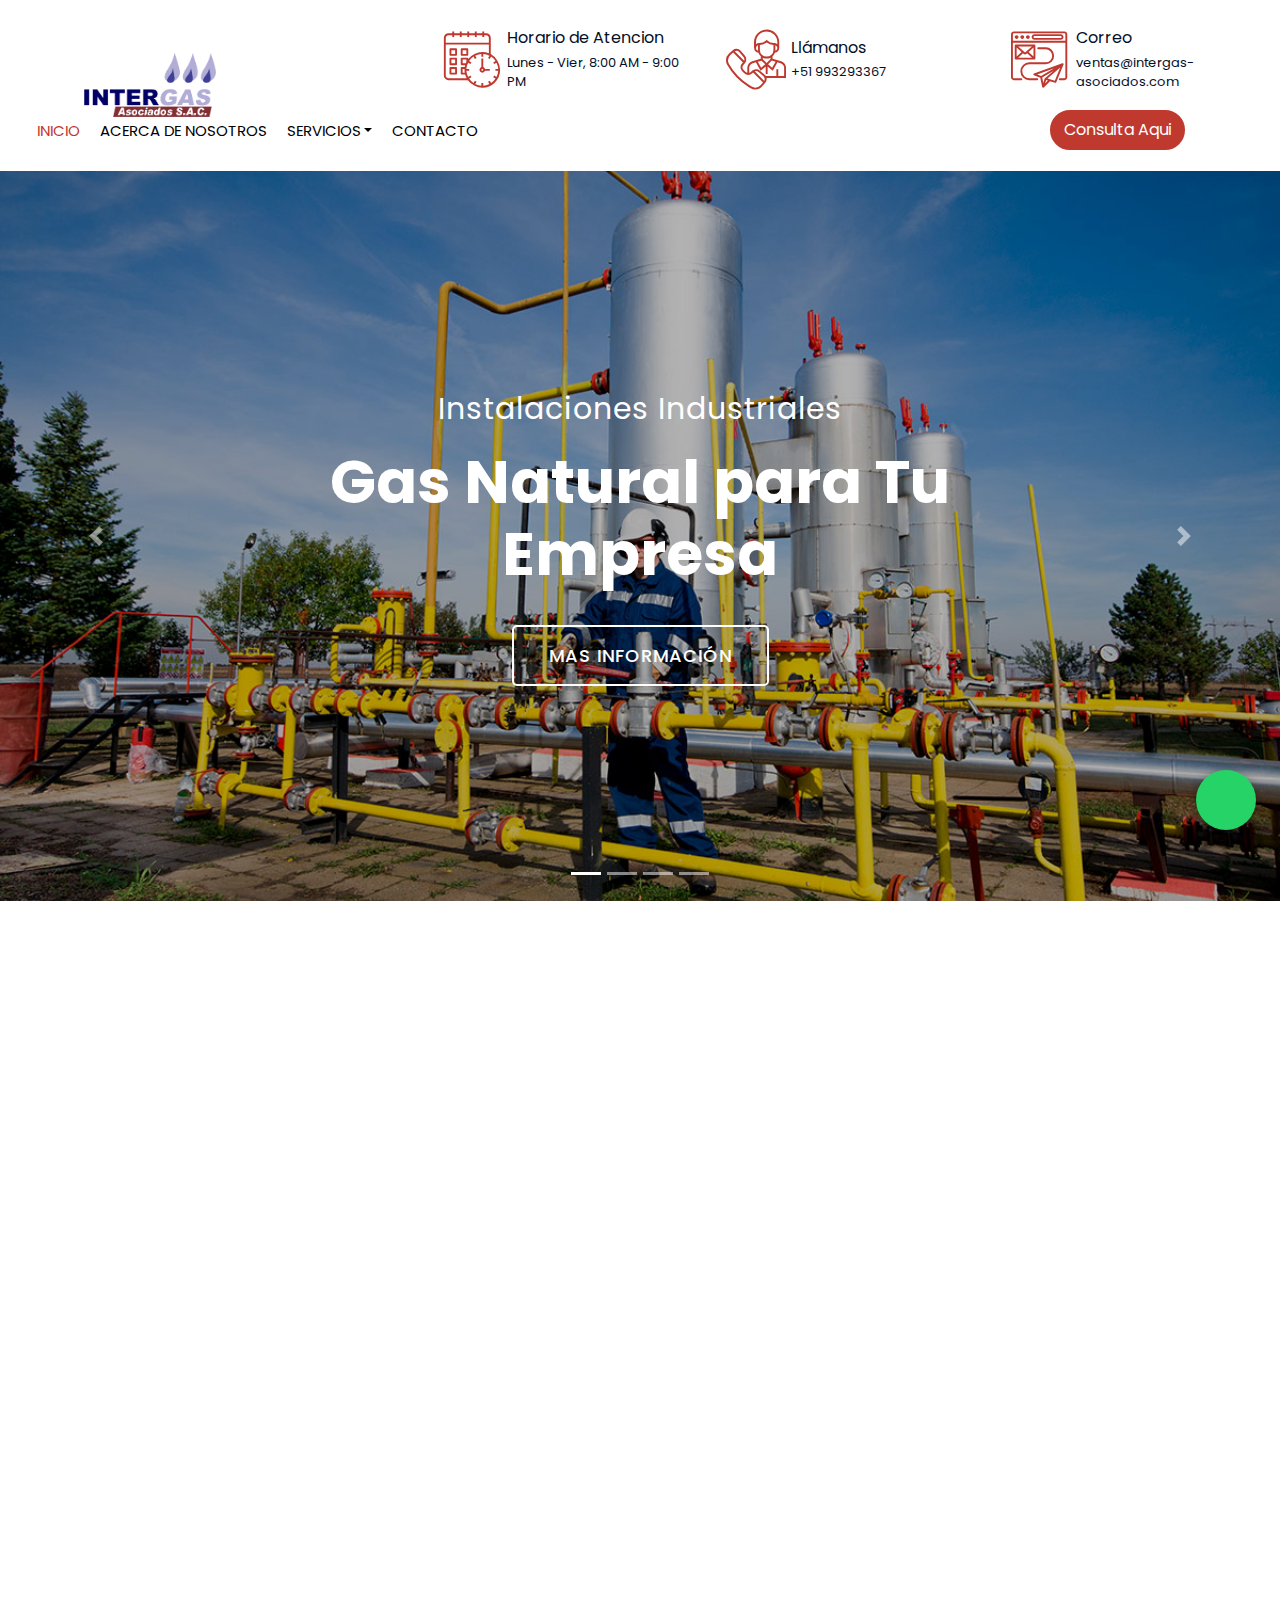
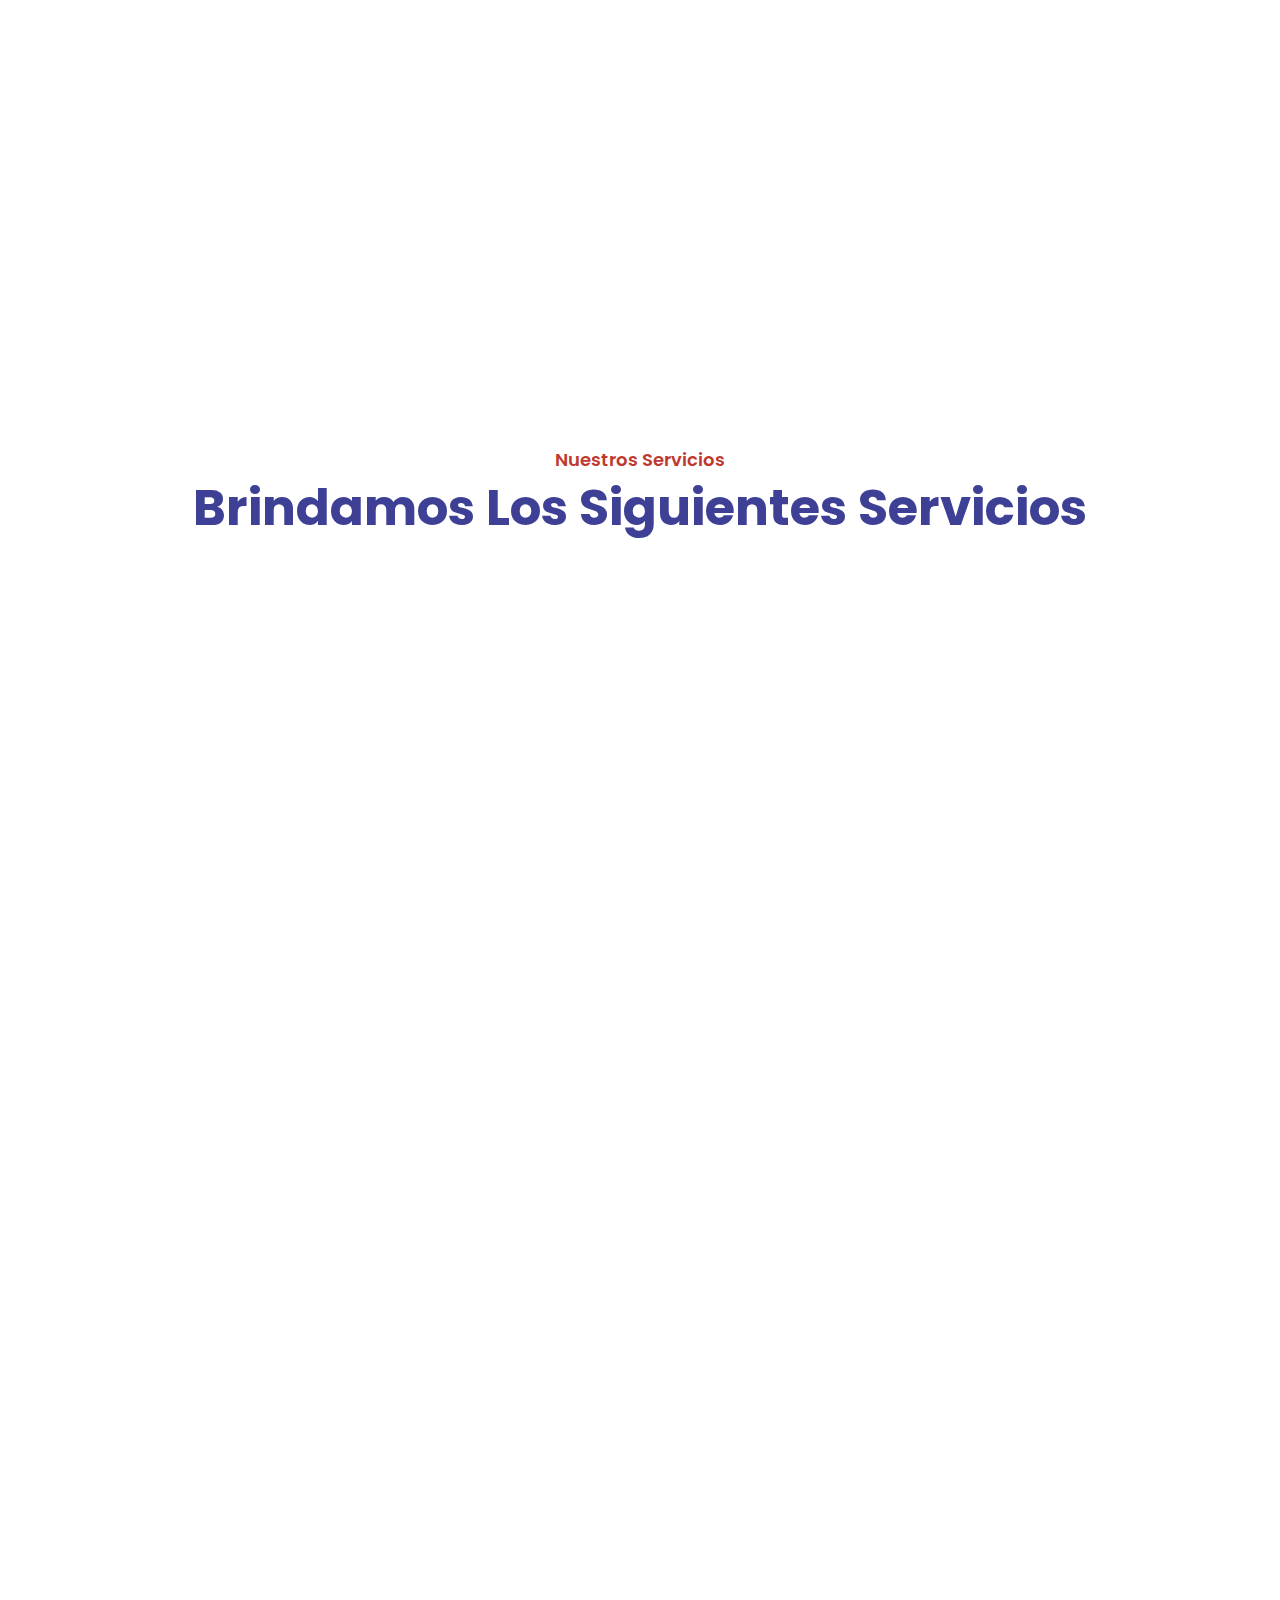
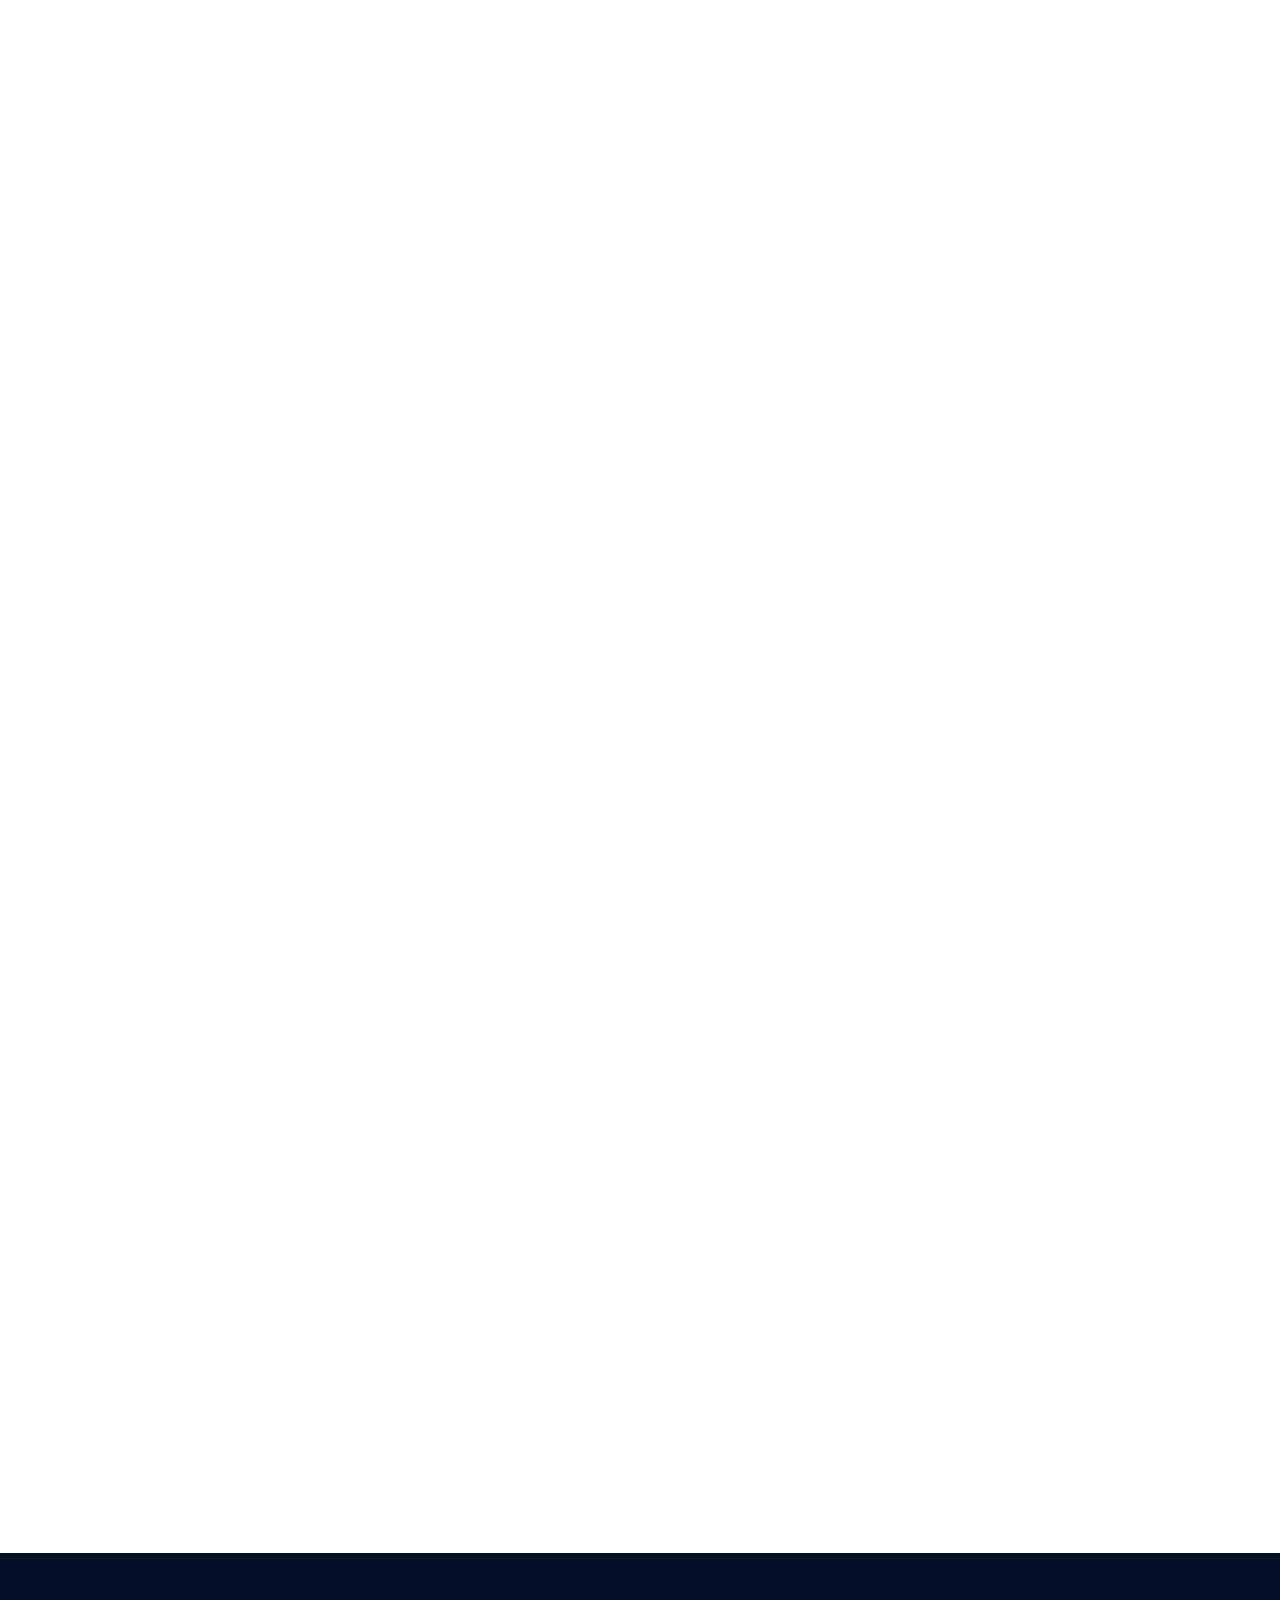
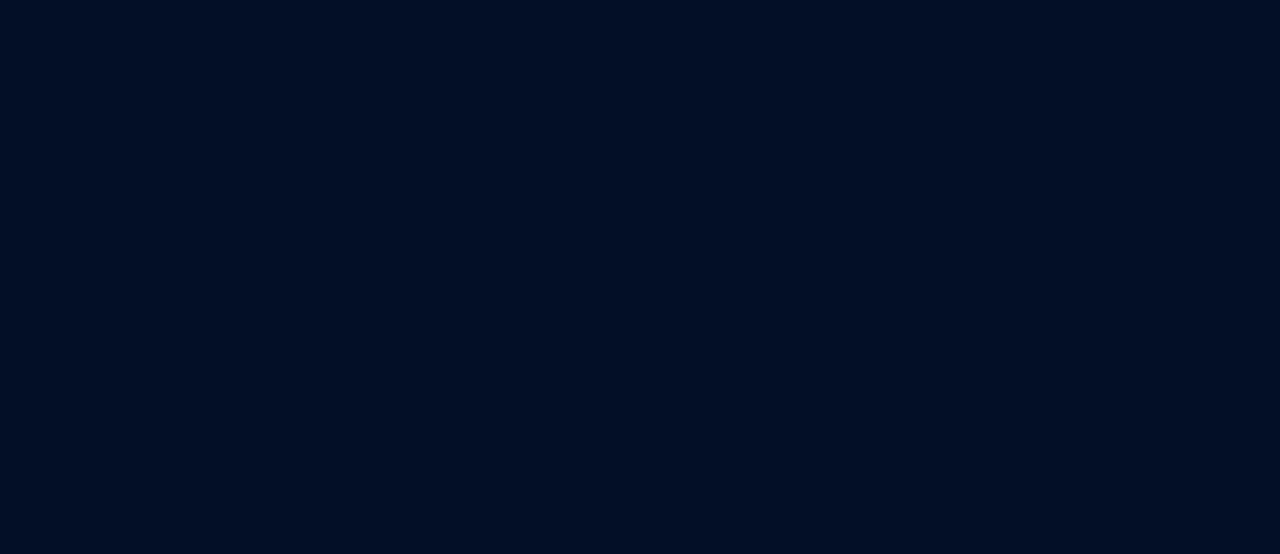
==== index.html @ d5878282 "testing" ====
<!DOCTYPE html>
<html lang="en">

<head>
    <meta charset="utf-8">
    <title>InterGas</title>
    <meta property="og:title" content="Intergas Asociados S.A.C.">
    <meta content="width=device-width, initial-scale=1.0" name="viewport">
    <meta content="Integas, Intergas Asociados S.A.C., gas natural, gas natural domicilio, Intergas asociados"
        name="keywords">
    <meta content="instalaciones de Gas natural para industrias, proyectos de GLP, GNV,
    combustibles líquidos para grifos, gas natural para comercios y domicilios." name="description"
        property="og:description">
    <meta property="og:type" content="website">
    <meta property="og:image" content="https://intergas-asociados.com/img/port.jpg">
    <link rel="icon" href="img/logos/flame.png">
    <meta property="og:url" content="https://intergas-asociados.com/index.html">
    <meta name="twitter:site" content="@intergas_asoc">
    <meta property="og:locale" content="es_ES">
    <meta name="author" content="https://joshua-enrico.vercel.app/">
    <link rel="preload" href="/css/style.css" as="style">
    <link rel="preload" href="/js/main.js" as="script">
    <link rel="preload" href="https://connect.facebook.net">
    <link rel="preload" href="https://www.facebook.com">

    <!-- Favicon -->
    <link href="img/favicon.ico" rel="icon">

    <!-- Google Font -->
    <link href="https://fonts.googleapis.com/css2?family=Poppins:wght@100;200;300;400;500;600;700;800;900&display=swap"
        rel="stylesheet">

    <!-- CSS Libraries -->
    <link href="https://stackpath.bootstrapcdn.com/bootstrap/4.4.1/css/bootstrap.min.css" rel="stylesheet">
    <link href="https://cdnjs.cloudflare.com/ajax/libs/font-awesome/5.10.0/css/all.min.css" rel="stylesheet">
    <link href="lib/flaticon/font/flaticon.css" rel="stylesheet">
    <link href="lib/animate/animate.min.css" rel="stylesheet">
    <link href="lib/owlcarousel/assets/owl.carousel.min.css" rel="stylesheet">
    <link href="lib/lightbox/css/lightbox.min.css" rel="stylesheet">
    <link href="lib/slick/slick.css" rel="stylesheet">
    <link href="lib/slick/slick-theme.css" rel="stylesheet">

    <!-- Template Stylesheet -->
    <link href="css/style.css" rel="stylesheet">
</head>

<body>
    <div class="wrapper">
        <!-- Top Bar Start -->
        <div class="top-bar">
            <div class="container-fluid">
                <div class="row align-items-center">
                    <div class="col-lg-4 col-md-12">
                        <div class="logo">
                            <a href="index.html">
                                <!-- <img src="img/logo.jpg" alt="Logo"> -->
                            </a>
                        </div>
                    </div>
                    <div class="col-lg-8 col-md-7 d-none d-lg-block">
                        <div class="row">
                            <div class="col-4">
                                <div class="top-bar-item">
                                    <div class="top-bar-icon">
                                        <i class="flaticon-calendar"></i>
                                    </div>
                                    <div class="top-bar-text">
                                        <h3>Horario de Atencion</h3>
                                        <p>Lunes - Vier, 8:00 AM - 9:00 PM</p>
                                    </div>
                                </div>
                            </div>
                            <div class="col-4">
                                <div class="top-bar-item">
                                    <div class="top-bar-icon">
                                        <i class="flaticon-call"></i>
                                    </div>
                                    <div class="top-bar-text">
                                        <h3>Llámanos</h3>
                                        <p>+51 993293367</p>
                                    </div>
                                </div>
                            </div>
                            <div class="col-4">
                                <div class="top-bar-item">
                                    <div class="top-bar-icon">
                                        <i class="flaticon-send-mail"></i>
                                    </div>
                                    <div class="top-bar-text">
                                        <h3>Correo</h3>
                                        <p>ventas@intergas-asociados.com</p>
                                    </div>
                                </div>
                            </div>
                        </div>
                    </div>
                </div>
            </div>
        </div>
        <!-- Top Bar End -->

        <!-- Nav Bar Start -->
        <div class="nav-bar">
            <div class="container-fluid">
                <nav class="navbar navbar-expand-lg bg-dark navbar-dark">
                    <a href="index.html"><img class="case" src="img/LOGO  INTERGAS 1.png" alt="Logo"></a>
                    <button type="button" class="navbar-toggler" data-toggle="collapse" data-target="#navbarCollapse">
                        <span class="navbar-toggler-icon"></span>
                    </button>
                    <div class="collapse navbar-collapse justify-content-between" id="navbarCollapse">
                        <div class="navbar-nav right mr-auto">
                            <a href="index.html" class="nav-item nav-link active">Inicio</a>
                            <a href="about.html" class="nav-item nav-link">Acerca De Nosotros</a>
                            <div class="nav-item dropdown">
                                <a href="#" class="nav-link dropdown-toggle" data-toggle="dropdown">Servicios</a>
                                <div class="dropdown-menu">
                                    <a href="instalacion-gas-comercial-residencial.html"
                                        class="dropdown-item">INSTALACION DE GAS COMERCIAL Y RESIDENCIAL</a>
                                    <a href="instalaciones-industriales.html" class="dropdown-item">INSTALACIONES
                                        INDUSTRIALES</a>
                                    <a href="proyectos-grifos-liquidos-glp-gnv.html" class="dropdown-item">PROYECTOS DE
                                        GRIFOS LIQUIDOS, GLP, GNV</a>
                                    <a href="proyectos-redes-externas.html" class="dropdown-item">PROYECTO DE REDES
                                        EXTERNAS</a>
                                    <a href="proyectos-generacion-oxigeno.html" class="dropdown-item">PROYECTOS DE
                                        GENERACIÓN DE OXÍGENO POR SISTEMA PSA</a>
                                    <a href="servicios-complementarios.html" class="dropdown-item">SERVICIOS
                                        COMPLEMENTARIOS</a>
                                </div>
                            </div>
                            <a href="contact.html" class="nav-item nav-link">Contacto</a>
                        </div>
                        <div class="ml-auto">
                            <a class="btn" href="https://wa.me/+51915978793" target="_blank">Consulta Aqui</a>
                        </div>
                    </div>
                </nav>
            </div>
        </div>
        <!-- Nav Bar End -->


        <!-- Carousel Start -->
        <div id="carousel" class="carousel slide" data-ride="carousel">
            <ol class="carousel-indicators">
                <li data-target="#carousel" data-slide-to="0" class="active"></li>
                <li data-target="#carousel" data-slide-to="1"></li>
                <li data-target="#carousel" data-slide-to="2"></li>
                <li data-target="#carousel" data-slide-to="3"></li>
            </ol>
            <div class="carousel-inner">
                <div class="carousel-item active">
                    <img src="img/gas_natural.jpg" alt="Carousel Image">
                    <div class="carousel-caption">
                        <p class="animated fadeInRight">Instalaciones Industriales</p>
                        <h1 class="animated fadeInLeft">Gas Natural para Tu Empresa</h1>
                        <a class="btn animated fadeInUp" href="instalaciones-industriales.html">Mas INFORMACIÓN</a>
                    </div>
                </div>
                <div class="carousel-item">
                    <img src="img/gasolineras.jpg" alt="Carousel Image">
                    <div class="carousel-caption">
                        <p class="animated fadeInRight">Proyectos De Grifos</p>
                        <h1 class="animated fadeInLeft">GLP, GNV Y Combustibles Líquidos</h1>
                        <a class="btn animated fadeInUp" href="proyectos-grifos-liquidos-glp-gnv.html">Mas
                            INFORMACIÓN</a>
                    </div>
                </div>

                <div class="carousel-item">
                    <img src="img/gas_negocio.jpg" alt="Carousel Image">
                    <div class="carousel-caption">
                        <p class="animated fadeInRight">Instalaciones Comerciales</p>
                        <h1 class="animated fadeInLeft">Gas Natural Para tu Negocio</h1>
                        <a class="btn animated fadeInUp" href="instalacion-gas-comercial-residencial.html">Mas
                            INFORMACIÓN</a>
                    </div>
                </div>

                <div class="carousel-item">
                    <img src="img/gas.casa.jpg" alt="Carousel Image">
                    <div class="carousel-caption">
                        <p class="animated fadeInRight">Instalaciones Recidenciales</p>
                        <h1 class="animated fadeInLeft">Gas Natural Para tu Hogar</h1>
                        <a class="btn animated fadeInUp" href="instalacion-gas-comercial-residencial.html">Mas
                            INFORMACIÓN</a>
                    </div>
                </div>
            </div>

            <a class="carousel-control-prev" href="#carousel" role="button" data-slide="prev">
                <span class="carousel-control-prev-icon" aria-hidden="true"></span>
                <span class="sr-only">Previous</span>
            </a>
            <a class="carousel-control-next" href="#carousel" role="button" data-slide="next">
                <span class="carousel-control-next-icon" aria-hidden="true"></span>
                <span class="sr-only">Next</span>
            </a>
        </div>
        <!-- Carousel End -->


        <!-- Feature Start-->
        <div class="feature wow fadeInUp" data-wow-delay="0.1s">
            <div class="container-fluid">
                <div class="row align-items-center">
                    <div class="col-lg-4 col-md-12">
                        <div class="feature-item">
                            <div class="feature-icon">
                                <i class="flaticon-worker"></i>
                            </div>
                            <div class="feature-text">
                                <h3>Trabajadores Expertos</h3>
                                <p>Con nuestros expertos ofrecemos servicios con los mejores estándares</p>
                            </div>
                        </div>
                    </div>
                    <div class="col-lg-4 col-md-12">
                        <div class="feature-item">
                            <div class="feature-icon">
                                <i class="flaticon-building"></i>
                            </div>
                            <div class="feature-text">
                                <h3>Instalaciones Con Altos Estandres de Calidad</h3>
                                <p>Nuestros proyectos cumplen con todos los estándares de calidad respaldados por ley
                                </p>
                            </div>
                        </div>
                    </div>
                    <div class="col-lg-4 col-md-12">
                        <div class="feature-item">
                            <div class="feature-icon">
                                <i class="flaticon-call"></i>
                            </div>
                            <div class="feature-text">
                                <h3>Soporte 24/7</h3>
                                <p>Estamos para ofrecerte soporte en todo momento</p>
                            </div>
                        </div>
                    </div>
                </div>
            </div>
        </div>
        <!-- Feature End-->


        <!-- About Start -->
        <div class="about wow fadeInUp" data-wow-delay="0.1s">
            <div class="container">
                <div class="row align-items-center">
                    <div class="col-lg-5 col-md-6">
                        <div class="about-img">
                            <img src="img/port.jpg" alt="Image">
                        </div>
                    </div>
                    <div class="col-lg-7 col-md-6">
                        <div class="section-header text-left">
                            <p>Bienvenidos a Intergas Asociados S.A.C.</p>
                            <h2>15 Años de Experiencia nos Respaldan</h2>
                        </div>
                        <div class="about-text">
                            <p>
                                Cuando Intergas Asociados S.A.C. inició sus actividades, principalmente se enfocó en las
                                instalaciones de gas natural para industrias y realización de proyectos de GLP, GNV y
                                combustibles líquidos para grifos. Al tener la oportunidad y la amplia experiencia,
                                decidimos ampliar nuestros servicios de instalación de gas natural para comercios y
                                domicilios.
                            </p>
                            <a class="btn" href="about.html">Leer Más</a>
                        </div>
                    </div>
                </div>
            </div>
        </div>
        <!-- About End -->


        <!-- Fact Start -->
        <div class="fact">
            <div class="container-fluid">
                <div class="row counters">
                    <div class="col-md-6 fact-left wow slideInLeft">
                        <div class="row">
                            <div class="col-6">
                                <div class="fact-icon">
                                    <i class="flaticon-worker"></i>
                                </div>
                                <div class="fact-text">
                                    <h2 data-toggle="counter-up">25</h2>
                                    <p>Trabajadores Expertos</p>
                                </div>
                            </div>
                            <div class="col-6">
                                <div class="fact-icon">
                                    <i class="flaticon-building"></i>
                                </div>
                                <div class="fact-text">
                                    <h2 data-toggle="counter-up">78</h2>
                                    <p>Clientes Satisfechos</p>
                                </div>
                            </div>
                        </div>
                    </div>
                    <div class="col-md-6 fact-right wow slideInRight">
                        <div class="row">
                            <div class="col-6">
                                <div class="fact-icon">
                                    <i class="flaticon-address"></i>
                                </div>
                                <div class="fact-text">
                                    <h2 data-toggle="counter-up">170</h2>
                                    <p>Proyectos Completados</p>
                                </div>
                            </div>
                            <div class="col-6">
                                <div class="fact-icon">
                                    <i class="flaticon-crane"></i>
                                </div>
                                <div class="fact-text">
                                    <h2 data-toggle="counter-up">5</h2>
                                    <p>Proyectos en Transcurso</p>
                                </div>
                            </div>
                        </div>
                    </div>
                </div>
            </div>
        </div>
        <!-- Fact End -->
        <!-- Servicios  -->
        <div class="blog">
            <div class="container">
                <div class="section-header text-center">
                    <p>Nuestros Servicios</p>
                    <h2>Brindamos Los Siguientes Servicios</h2>
                </div>
                <div class="row blog-page">
                    <div class="col-lg-4 col-md-6 wow fadeInUp" data-wow-delay="0.2s">
                        <div class="blog-item">
                            <div class="blog-img">
                                <img src="img/image (81).png" alt="Image">
                            </div>
                            <div class="blog-title">
                                <a class="btn" href="proyectos-grifos-liquidos-glp-gnv.html">
                                    <h3>PROYECTOS DE GRIFOS LIQUIDOS, GLP, GNV</h3>
                                </a>
                            </div>
                            <div class="blog-text">
                                <div class="text_body">
                                    <ul>
                                        <li>Diseño de proyectos de grifos para LIQUIDOS, GLP Y GNV en MINISTERIO DE
                                            ENERGIA Y MINAS (MINEM):</li>
                                        <ul class="sub">
                                            <li>Declaración de impacto ambiental (DIA)</li>
                                            <li>Informe técnico Sustentatorio (ITS)</li>
                                        </ul>
                                        <li>Diseño de Proyectos Informe Técnico Favorable (ITF)- OSINERGMIN:</li>
                                        <ul class="sub">
                                            <li>Informe Técnico Favorable (ITF)</li>
                                        </ul>
                                        <li>Realizamos obras llave en mano de GRIFOS GAS NATURAL, GLP, LIQUIDOS</li>
                                        <li>Mantenimiento integral mensual, anual y quinquenal de estaciones de GLP,
                                            GNV, GNC</li>
                                        <li>Instalación, modificación y ampliación de redes de GN Y GLP</li>
                                    </ul>
                                    <a class="btn" href="proyectos-grifos-liquidos-glp-gnv.html">Ver Más</a>
                                </div>
                            </div>
                        </div>
                    </div>
                    <div class="col-lg-4 col-md-6 wow fadeInUp">
                        <div class="blog-item">
                            <div class="blog-img">
                                <img src="img/image (82) (1).png" alt="Image">
                            </div>
                            <div class="blog-title">
                                <a class="btn" href="instalaciones-industriales.html">
                                    <h3>INSTALACIONES INDUSTRIALES</h3>
                                </a>
                            </div>
                            <div class="blog-text">
                                <div class="text_body">
                                    <ul>
                                        <li>Tramitación y obtención de SFS con la concesionaria</li>
                                        <li>Elaboración del Proyecto Integral Gas 1,2 (PIG 1 y PIG 2)</li>
                                        <li>Fabricación y Montaje de Estación de Regulación y Medición (ERM)</li>
                                        <li>Fabricación y Montaje de Estación de Regulación Secundaria (ERS)</li>
                                        <li>Mantenimiento quinquenal, anual y semestral</li>
                                        <li>Instalaciones Internas</li>
                                        <li>Conversiones de calderos a GN Y GLP</li>
                                        <li>Ampliaciones</li>
                                        <li>Mantenimiento quinquenal, anual y semestral</li>
                                        <li>Conversiones de equipos industriales a gas natural</li>
                                    </ul>
                                    <a class="btn" href="instalaciones-industriales.html">Ver Más</a>
                                </div>
                            </div>
                        </div>
                    </div>
                    <div class="col-lg-4 col-md-6 wow fadeInUp" data-wow-delay="0.2s">
                        <div class="blog-item">
                            <div class="blog-img">
                                <img src="img/servie3 (1).png" alt="Image">
                            </div>
                            <div class="blog-title">
                                <a href="instalacion-gas-comercial-residencial.html">
                                    <h3>INSTALACIÓN DE GAS COMERCIAL Y RESIDENCIAL</h3>
                                </a>
                            </div>
                            <div class="blog-text">
                                <div class="text_body">
                                    <ul>
                                        <li>Instalaciones Internas puntos adicionales</li>
                                        <li>Fabricación y montaje de líneas en pe-al-pe o cobre</li>
                                        <li>Habilitaciones de redes de gas abandonadas</li>
                                        <li>Certificación de la línea en pe-al-pe o cobre</li>
                                        <li>Mantenimiento quinquenal, anual y semestral</li>
                                    </ul>
                                    <a class="btn" href="instalacion-gas-comercial-residencial.html">Ver Más</a>
                                </div>
                            </div>
                        </div>
                    </div>
                    <div class="col-lg-4 col-md-6 wow fadeInUp" data-wow-delay="0.2s">
                        <div class="blog-item">
                            <div class="blog-img">
                                <img src="img/servicio-redes (1).jpg" alt="Image">
                            </div>
                            <div class="blog-title">
                                <a class="btn" href="proyectos-redes-externas.html">
                                    <h3>PROYECTO DE REDES EXTERNAS</h3>
                                </a>
                            </div>
                            <div class="blog-text">
                                <div class="text_body">
                                    <ul>
                                        <li>Proyecto completo</li>
                                        <li>Ampliaciones</li>
                                        <li>Líneas de polietileno de redes externas, acometidas</li>
                                        <li>Líneas de acero SCH 40, 80, 160</li>
                                    </ul>
                                    <a class="btn" href="proyectos-redes-externas.html">Ver Más</a>
                                </div>
                            </div>
                        </div>
                    </div>
                    <div class="col-lg-4 col-md-6 wow fadeInUp" data-wow-delay="0.1s">
                        <div class="blog-item">
                            <div class="blog-img">
                                <img src="img/image (79).png" alt="Image">
                            </div>
                            <div class="blog-title">
                                <a class="btn" href="servicios-complementarios.html">
                                    <h3>SERVICIOS COMPLEMENTARIOS</h3>
                                </a>
                            </div>
                            <div class="blog-text">
                                <div class="text_body">
                                    <ul>
                                        <li>Trabajos de soldadura tipo TIG, MIG, arco eléctrico y acetileno, contamos
                                            con soldadores homologados 6G</li>
                                        <li>Instalaciones de redes de oxígeno, argón, nitrógeno e hidrógeno</li>
                                        <li>Instalación sistema de inyección de aire y extracción CO2</li>
                                        <li>Mantenimiento de caldero e instalaciones de tuberías de vapor</li>
                                        <li>Realizamos proyectos estructurales</li>
                                        <li>Realizamos todo tipo de proyectos comerciales e industriales en drywall</li>
                                        <li>Realizamos instalaciones eléctricas industriales en general</li>
                                        <li>Suministro e instalación de tanques estacionarios</li>
                                    </ul>
                                    <a class="btn" href="servicios-complementarios.html">Ver Más</a>
                                </div>
                            </div>
                        </div>
                    </div>
                    <div class="col-lg-4 col-md-6 wow fadeInUp" data-wow-delay="0.2s">
                        <div class="blog-item">
                            <div class="blog-img">
                                <img src="img/image (80).png" alt="Image">
                            </div>
                            <div class="blog-title">
                                <a class="btn" href="servicios-complementarios.html">
                                    <h3>PROYECTOS DE GENERACIÓN DE OXÍGENO</h3>
                                </a>
                                <a class="btn" href="servicios-complementarios.html">
                                    <h3> POR SISTEMA PSA</h3>
                                </a>
                            </div>
                            <div class="blog-text">
                                <div class="text_body">
                                    <ul>
                                        <li>Proyecto completo</li>
                                        <li>Puesta en marcha con el porcentaje de pureza necesario</li>
                                        <li>Fabricación de tanques inoxidables</li>
                                        <li>Mantenimiento</li>
                                        <li>Cambio de zeolita</li>
                                    </ul>
                                    <a class="btn" href="servicios-complementarios.html">Ver Más</a>
                                </div>
                            </div>
                        </div>
                    </div>
                </div>
            </div>
        </div>
        <!-- Blog End -->


        <!-- Testimonial Start -->
        <div class="blog testimonio wow fadeInUp">
            <div class="container">
                <div class="section-header text-center text-test">
                    <h2>Algunas de las Empresas que Confían en Nosotros</h2>
                </div>
                <div class="row blog-page2">
                    <div class="testimonial-slider-nav wow fadeInLeft" data-wow-delay="0.5s">
                        <div class="slider-nav"><img src="img/logos/recper.png" alt="Testimonial"></div>
                        <div class="slider-nav"><img src="img/logos/dacsac.png" alt="Testimonial"></div>
                        <div class="slider-nav"><img src="img/logos/gloria.png" alt="Testimonial"></div>
                    </div>
                    <div class="testimonial-slider-nav wow fadeInUp">
                        <div class="slider-nav"><img src="img/logos/boyles.png" alt="Testimonial"></div>
                        <div class="slider-nav"><img src="img/logos/vipuza.png" alt="Testimonial"></div>
                        <div class="slider-nav"><img src="img/logos/pentagas.png" alt="Testimonial"></div>
                    </div>
                    <div class="testimonial-slider-nav wow fadeInRight" data-wow-delay="0.5s">
                        <div class="slider-nav"><img src="img/logos/texfina.png" alt="Testimonial"></div>
                        <div class="slider-nav"><img src="img/logos/lancaster.png" alt="Testimonial"></div>
                        <div class="slider-nav"><img src="img/logos/indutexa.png" alt="Testimonial"></div>
                    </div>
                </div>
            </div>
        </div>

        <!-- Testimonial End -->

        <!-- Footer Start -->
        <div class="footer" data-wow-delay="0.3s">
            <div class="container">
                <div class="row">
                    <div class="col-md-6 col-lg-3 wow fadeIn">
                        <div class="footer-contact">
                            <h2>Oficina De Contacto</h2>
                            <p><i class="fa fa-map-marker-alt"></i>Calle Stella Maris 2110, urbanización Antares, S.M.P.
                            </p>
                            <p><i class="fa fa-phone-alt"></i>+012 345 67890</p>
                            <p><i class="fa fa-envelope"></i>ventas@intergas-asociados.com</p>
                            <div class="footer-social">
                                <a href="https://www.facebook.com/Intergas.Asociados/?notif_id=1629172814588832&notif_t=page_user_activity&ref=notif"
                                    target="_blank"><i class="fab fa-facebook-f"></i></a>
                                <a href="https://twitter.com/intergas_asoc" target="_blank"><i
                                        class="fab fa-twitter"></i></a>
                                <a href=""><i class="fab fa-whatsapp"></i></a>
                                <a href="https://www.youtube.com/channel/UC4BTNLGgq3dKmHmAQGxqETA" target="_blank"><i
                                        class="fab fa-youtube"></i></a>
                            </div>
                        </div>
                    </div>
                    <div class="col-md-6 col-lg-3 wow fadeIn">
                        <div class="footer-link">
                            <h2>Tipos De servicio</h2>
                            <a href="proyectos-grifos-liquidos-glp-gnv.html">Proyectos de Grifos líquidos, GLP, GNV</a>
                            <a href="instalaciones-industriales.html">Instalaciones Industriales</a>
                            <a href="instalacion-gas-comercial-residencial.html">Instalacion de GAS Comercial y
                                Residencial</a>
                            <a href="proyectos-redes-externas.html">Proyectos de Redes Externas</a>
                            <a href="servicios-complementarios.html">Servicios Complementarios</a>
                            <a href="proyectos-generacion-oxigeno.html">Proyectos de Generación de Oxígeno por
                                Sistema</a>
                        </div>
                    </div>
                    <div class="col-md-6 col-lg-3 wow fadeIn">
                        <div class="footer-link">
                            <h2>Paginas De Utilidad</h2>
                            <a href="about.html">Acerca de Nosotros</a>
                            <a href="contact.html">Contactanos</a>
                        </div>
                    </div>
                </div>
            </div>
            <div class="container footer-menu wow fadeIn">
                <div class="f-menu">
                    <a href="index.html">Inicio</a>
                    <a href="contact.html">Contactanos</a>
                    <a href="contact.html">Ayuda</a>
                </div>
            </div>
            <div class="container copyright wow fadeIn">
                <div class="row">
                    <div class="col-md-6">
                        <p>&copy; <a href="#">InterGas SAC</a>, Todos Los Derechos Reservados.</p>
                    </div>
                    <div class="col-md-6">
                        <p>Designed By <a href="https://joshua-enrico.vercel.app/" target="_blank">Joshua
                                Enrico</a></p>
                    </div>
                </div>
            </div>
        </div>
        <!-- Footer End -->

        <!-- whatsapp buttom -->
        <a href="https://api.whatsapp.com/send?phone=   " class="btn-wsp" target="_blank">
            <i class="fa fa-whatsapp icono"></i>
        </a>
        <!-- whatsapp buttom ends -->

        <a href="#" class="back-to-top"><i class="fa fa-chevron-up"></i></a>

    </div>

    <!-- JavaScript Libraries -->
    <script src="https://code.jquery.com/jquery-3.4.1.min.js"></script>
    <script src="https://stackpath.bootstrapcdn.com/bootstrap/4.4.1/js/bootstrap.bundle.min.js"></script>
    <script src="lib/easing/easing.min.js"></script>
    <script src="lib/wow/wow.min.js"></script>
    <script src="lib/owlcarousel/owl.carousel.min.js"></script>
    <script src="lib/isotope/isotope.pkgd.min.js"></script>
    <script src="lib/lightbox/js/lightbox.min.js"></script>
    <script src="lib/waypoints/waypoints.min.js"></script>
    <script src="lib/counterup/counterup.min.js"></script>
    <script src="lib/slick/slick.min.js"></script>
    <script src="https://kit.fontawesome.com/eb496ab1a0.js" crossorigin="anonymous"></script>

    <!-- Messenger plugin del chat Code -->
    <div id="fb-root"></div>

    <!-- Your plugin del chat code -->
    <div id="fb-customer-chat" class="fb-customerchat">
    </div>

    <!-- Template Javascript -->
    <script src="js/main.js"></script>

</body>

</html>
---- css/style.css ----
/*******************************/
/********* General CSS *********/
/*******************************/


:root {
    --first-color: #e6e6e6;
    --second-color: #030f27;
    --thirt-color: #b2afd7;/**#932e27***/
    --fourth-color: #3e4095;
    --fifth-color: #bf392f;
    --text-color: #666666;
    --text-color-white: #ffffff;
    background-color: rgb(248, 248, 248);
    --colorback: rgba(70, 57, 30, 0.09);
    --white-color: #ffffff;
    --black-color: black;
    --background-color1: #eeeeee;
    
  }

body {
    color: #666666;
    background: #dddddd;
    font-family: 'Poppins', sans-serif;
    font-weight: 400;
}
@media (max-width: 350px){
    body{
        margin-right: -30px;
    }
}

h1,
h2, 
h3, 
h4,
h5, 
h6 {
    color: var(--fourth-color);
}

a {
    color: #666666;
    transition: .3s;
}

a:hover,
a:active,
a:focus {
    color: var(--first-color);
    outline: none;
    text-decoration: none;
}

.btn:focus {
    box-shadow: none;
}

.wrapper {
    position: relative;
    width: 100%;
    margin: 0 auto;
    background: #ffffff;
}

.back-to-top {
    position: fixed;
    display: none;
    background: var(--first-color);
    color: var(--second-color);
    width: 44px;
    height: 44px;
    text-align: center;
    line-height: 1;
    font-size: 22px;
    right: 32px;
    bottom: 15px;
    transition: background 0.5s;
    z-index: 9;
    border-radius: 15px;
}

.back-to-top:hover {
    color: var(--first-color);
    background: #121518;
}

.back-to-top i {
    padding-top: 10px;
}

.btn {
    transition: .3s;
}
.portfolio .title1 {
    padding: 60px 0 0 0;
    margin-bottom: 20px;
}


/**********************************/
/********** Top Bar CSS ***********/
/**********************************/
.top-bar {
    position: relative;
    height: 90px;
    background: var(--white-color);
}

.top-bar .logo {
    padding: 15px 0 0 70px;
    text-align: left;
    overflow: hidden;
}

.top-bar .logo h1 {
    margin: 0;
    color: var(--second-color);
    font-size: 60px;
    line-height: 60px;
    font-weight: 700;
}
@media (max-width: 1580px){
    .top-bar .logo h1 {
        font-size: 50px;
    }
}
@media (max-width: 1355px){
    .top-bar .logo h1 {
        font-size: 45px;
    }
}
@media (max-width: 1235px){
    .top-bar .logo h1 {
        font-size: 40px;
    }
}
@media (max-width: 1125px){
    .top-bar .logo h1 {
        font-size: 35px;
    }
}
@media (max-width: 1010px){
    .top-bar .logo h1 {
        font-size: 30px;
    }
}
@media (max-width: 500px) {
    .top-bar {
        display: none;
    }
}
.top-bar .logo img {
    max-width: 100%;
    max-height: 70px;
}

.top-bar .top-bar-item {
    display: flex;
    align-items: center;
    justify-content: flex-start;
    margin: 15px auto auto auto;
}

.top-bar .top-bar-icon {
    width: 50px;
    display: flex;
    align-items: center;
}

.top-bar .top-bar-icon [class^="flaticon-"]::before {
    margin: 0;
    color: var(--fifth-color);;
    font-size: 60px;
}

.top-bar .top-bar-text {
    padding-left: 15px;
}

.top-bar .top-bar-text h3 {
    margin: 0 0 5px 0;
    color: var(--second-color);;
    font-size: 16px;
    font-weight: 400;
}

.top-bar .top-bar-text p {
    margin: 0;
    color: var(--second-color);;
    font-size: 13px;
    font-weight: 400;
}
.top-bar .row {
    justify-content: space-around;
}


@media (min-width: 992px) {
    .navbar-expand-lg .navbar-nav {
        margin: auto auto auto -200px;
        transition: margin 0.5s;
    }

}

@media (max-width: 991.98px) {
    .top-bar .logo {
        text-align: center;
    }
}


/**********************************/
/*********** Nav Bar CSS **********/
/**********************************/
.nav-bar {
    position: relative;
    background: var(--white-color);
    transition: .3s;
}

.nav-bar .container-fluid {
    padding: 0;
}

.nav-bar.nav-sticky {
    position: fixed;
    top: 0;
    width: 100%;
    box-shadow: 0 2px 5px rgba(0, 0, 0, .3);
    z-index: 999;
}
.navbar-toggler {
    background-color: var(--fifth-color);
}
.nav-bar .navbar {
    height: 100%;
    background: var(--white-color) !important;
}
.nav-bar  img {
    max-width: 100%;
    max-height: 70px;
}

.navbar-dark .navbar-nav .nav-link,
.navbar-dark .navbar-nav .nav-link:focus,
.navbar-dark .navbar-nav .nav-link:hover,
.navbar-dark .navbar-nav .nav-link.active {
    padding: 10px 10px 8px 10px;
    color: var(--black-color);
}

.navbar-dark .navbar-nav .nav-link:hover,
.navbar-dark .navbar-nav .nav-link.active {
    color: var(--fifth-color);
    transition: none;
}
.dropdown-item.active {
    background-color: #92272700;
    color: var(--fifth-color);
}

.nav-bar .dropdown-menu {
    margin-top: 0;
    border: 0;
    border-radius: 0;
    background: #f8f9fa;
}

.nav-bar .btn {
    color: var(--white-color);
    border: 2px solid var(--fifth-color);
    border-radius: 25px;
    background-color: var(--fifth-color);
}

@media (max-width: 992px) {
    .top-bar {
        display: none;
    }

}
@media (min-width: 992px) {
    .nav-bar {
        padding: 0 75px;
    }
    .nav-bar img {
        margin: -92px auto auto -11px;
        max-width: 100%;
        max-height: 70px;
        transition: margin 1s;

    }
    .nav-sticky img {
        margin: -19px auto auto 10px;
    }
}



.nav-bar .btn:hover {
    color: var(--white-color);
    background: #b1271e;
    border-color: #b1271e;
}
@media (min-width: 992px){
    .navbar-collapse {
        flex-grow: 1;
        transition: flex-grow 2s;
    }
    

    .nav-sticky .navbar-expand-lg .navbar-nav {
        flex-grow: 0;
        margin: auto auto auto 20px;
    }
}
.dropdown-menu a {
    display: block;
    color: #000000;
    transition: .3s;
}

.dropdown-menu a::before {
    position: relative;
    font-family: "Font Awesome 5 Free";
    font-weight: 900;
}

.dropdown-menu a:hover {
    color: var(--fifth-color);
}


@media (min-width: 992px) {

    .navbar-expand-lg {
        justify-content: flex-end;
    }
    .navbar-expand-lg .navbar-nav .dropdown-menu {
        border-radius: 20px;
    }
    .nav-bar.nav-sticky {
        padding: 0;
        border-radius: 0 0 0 0;
    }
    
    .nav-bar .navbar {
        padding: 20px;
        border-radius: 5px 5px 0 0;
    }
    
    .nav-bar .navbar-brand {
        display: none;
    }
    
    .nav-bar a.nav-link {
        padding: 8px 15px;
        font-size: 15px;
        text-transform: uppercase;
    }
}

@media (max-width: 991.98px) {
    .nav-bar .navbar {
        padding: 15px;
    }
    
    .nav-bar a.nav-link {
        padding: 5px;
    }
    
    .nav-bar .dropdown-menu {
        box-shadow: none;
    }
    
    .nav-bar .btn {
        display: none;
    }
}


/*******************************/
/******** Carousel CSS *********/
/*******************************/
.carousel {
    position: relative;
    width: 100%;
    height: calc(100vh - 170px);
    min-height: 400px;
    margin: 0 auto;
    text-align: center;
    overflow: hidden;
}

.carousel .carousel-inner,
.carousel .carousel-item {
    position: relative;
    width: 100%;
    height: 100%;
}

.carousel .carousel-item img {
    width: 100%;
    height: 100%;
    object-fit: cover;
}

.carousel .carousel-item::after {
    position: absolute;
    content: "";
    width: 100%;
    height: 100%;
    top: 0;
    left: 0;
    background: rgba(0, 0, 0, .3);
    z-index: 1;
}

.carousel .carousel-caption {
    position: absolute;
    top: 0;
    bottom: 0;
    display: flex;
    align-items: center;
    justify-content: center;
    flex-direction: column;
    height: calc(100vh - 170px);
    min-height: 400px;
}

.carousel .carousel-caption p {
    color: var(--text-color-white);
    font-size: 30px;
    margin-bottom: 15px;
    letter-spacing: 1px;
}

.carousel .carousel-caption h1 {
    color: var(--text-color-white);
    font-size: 60px;
    font-weight: 700;
    margin-bottom: 35px;
}

.carousel .carousel-caption .btn {
    padding: 15px 35px;
    font-size: 18px;
    font-weight: 500;
    letter-spacing: 1px;
    text-transform: uppercase;
    color: var(--text-color-white);
    background: transparent;
    border: 2px solid var(--text-color-white);
    border-radius: 0;
    transition: .3s;
    border-radius: 5px;
}

.carousel .carousel-caption .btn:hover {
    color: var(--second-color);
    background:var(--first-color);
    border-color: var(--first-color);
}

@media (max-width: 767.98px) {
    .carousel .carousel-caption h1 {
        font-size: 40px;
        font-weight: 700;
    }
    
    .carousel .carousel-caption p {
        font-size: 20px;
    }
    
    .carousel .carousel-caption .btn {
        padding: 12px 30px;
        font-size: 18px;
        font-weight: 500;
        letter-spacing: 0;
    }
}

@media (max-width: 575.98px) {
    .carousel .carousel-caption h1 {
        font-size: 30px;
        font-weight: 500;
    }
    
    .carousel .carousel-caption p {
        font-size: 16px;
    }
    
    .carousel .carousel-caption .btn {
        padding: 10px 25px;
        font-size: 16px;
        font-weight: 400;
        letter-spacing: 0;
    }
}

.carousel .animated {
    -webkit-animation-duration: 1.5s;
    animation-duration: 1.5s;
}


/*******************************/
/******* Page Header CSS *******/
/*******************************/
.page-header {
    position: relative;
    text-align: center;
    background:var(--first-color)#fdbe33;
}

.page-header h2 {
    position: relative;
    color: var(--second-color);
    font-size: 60px;
    font-weight: 700;
    margin-bottom: 20px;
    padding-bottom: 5px;
}

.page-header h2::after {
    position: absolute;
    content: "";
    width: 100px;
    height: 2px;
    left: calc(50% - 50px);
    bottom: 0;
    background: var(--second-color);
}

.page-header a {
    position: relative;
    padding: 0 12px;
    font-size: 22px;
    color: var(--second-color);
}

.page-header a:hover {
    color: var(--text-color-white);
}

.page-header a::after {
    position: absolute;
    content: "/";
    width: 8px;
    height: 8px;
    top: -2px;
    right: -7px;
    text-align: center;
    color: #121518;
}

.page-header a:last-child::after {
    display: none;
}

@media (max-width: 991.98px) {
    .page-header {
        padding: 60px 0;
    }
    
    .page-header h2 {
        font-size: 45px;
    }
    
    .page-header a {
        font-size: 20px;
    }
}

@media (max-width: 767.98px) {
    .page-header {
        padding: 45px 0;
    }
    
    .page-header h2 {
        font-size: 35px;
    }
    
    .page-header a {
        font-size: 18px;
    }
}


/*******************************/
/******* Section Header ********/
/*******************************/
.section-header {
    position: relative;
    width: 100%;
    margin-bottom: 45px;
}

.section-header p {
    color: var(--fifth-color);
    font-size: 18px;
    font-weight: 600;
    margin-bottom: 5px;
}

.section-header h2 {
    margin: 0;
    position: relative;
    font-size: 50px;
    font-weight: 700;
}

@media (max-width: 767.98px) {
    .section-header h2 {
        font-size: 30px;
    }
}


/*******************************/
/********* Feature CSS *********/
/*******************************/
.feature {
    position: relative;
    margin-bottom: 45px;
}

.feature .col-md-12 {
    background: var(--second-color);
}
    
.feature .col-md-12:nth-child(2n) {
    color: var(--second-color);
    background: var(--first-color);
}

.feature .feature-item {
    min-height: 250px;
    padding: 30px;
    display: flex;
    align-items: center;
    justify-content: flex-start;
}

.feature .feature-icon {
    position: relative;
    width: 60px;
    display: flex;
    align-items: center;
    justify-content: center;
}

.feature .feature-icon::before {
    position: absolute;
    content: "";
    width: 80px;
    height: 80px;
    top: -20px;
    left: -10px;
    border: 2px dotted #ffffff;
    border-radius: 60px;
    z-index: 1;
}

.feature .feature-icon::after {
    position: absolute;
    content: "";
    width: 79px;
    height: 79px;
    top: -18px;
    left: -9px;
    background: var(--second-color);
    border-radius: 60px;
    z-index: 2;
}

.feature .col-md-12:nth-child(2n) .feature-icon::after {
    background: var(--first-color);
}

.feature .feature-icon [class^="flaticon-"]::before {
    position: relative;
    margin: 0;
    color: var(--first-color);
    font-size: 60px;
    line-height: 60px;
    z-index: 3;
}

.feature .feature-text {
    padding-left: 30px;
}

.feature .feature-text h3 {
    margin: 0 0 10px 0;
    color: var(--first-color);
    font-size: 25px;
    font-weight: 600;
}

.feature .feature-text p {
    margin: 0;
    color: var(--first-color);
    font-size: 18px;
    font-weight: 400;
}

.feature .col-md-12:nth-child(2n) [class^="flaticon-"]::before,
.feature .col-md-12:nth-child(2n) h3,
.feature .col-md-12:nth-child(2n) p {
    color: var(--second-color);
}


/*******************************/
/********** About CSS **********/
/*******************************/
.about {
    position: relative;
    width: 100%;
    padding: 45px 0;
}

.about .section-header {
    margin-bottom: 30px;
}

.about .about-img {
    position: relative;
    height: 100%;
}

.about .about-img img {
    width: 100%;
    height: 100%;
    object-fit: cover;
    border-radius: 10px;
}
.about .mgi img {
    border-radius: 20px;
}

.about .about-text p {
    font-size: 16px;
}

.about .about-text a.btn {
    position: relative;
    margin-top: 15px;
    padding: 15px 35px;
    font-size: 16px;
    font-weight: 500;
    letter-spacing: 1px;
    color: var(--second-color);
    border-radius: 0;
    background: var(--first-color);
    transition: .3s;
    border-radius: 5px;
}

.about .about-text a.btn:hover {
    color: var(--first-color);
    background: var(--second-color);
}

.backgrd {
    background-color: var(--background-color1);
}


.cent {
    display: flex;
    justify-content: center
}
.cent span {
    color: var(--fifth-color);
}
@media (min-width: 992px) {

    .cent .col-lg-7, .cent .col-md-6 {
        flex: 0 0 100%;
        max-width: 100%;
    }
}

@media (max-width: 767.98px) {
    .about .about-img {
        margin-bottom: 30px;
        height: auto;
    }
}



/*******************************/
/********** Fact CSS ***********/
/*******************************/
.fact {
    position: relative;
    width: 100%;
    padding: 45px 0;
}

.fact .col-6 {
    display: flex;
    align-items: flex-start;
}

.fact .fact-icon {
    position: relative;
    margin: 7px 15px 0 15px;
    width: 60px;
    display: flex;
    align-items: center;
    justify-content: center;
}

.fact .fact-icon [class^="flaticon-"]::before {
    margin: 0;
    font-size: 60px;
    line-height: 60px;
    background-image: linear-gradient(var(--text-color-white), var(--text-color-white));
    -webkit-background-clip: text;
    -webkit-text-fill-color: transparent;
}
@media (max-width: 321px){
    .fact .fact-icon [class^="flaticon-"]::before{
        font-size: 40px;
    }
}

.fact .fact-right .fact-icon [class^="flaticon-"]::before {
    background-image: linear-gradient(var(--second-color), var(--second-color));
}

.fact .fact-left,
.fact .fact-right {
    padding-top: 60px;
    padding-bottom: 60px;
}

.fact .fact-text h2 {
    font-size: 35px;
    font-weight: 700;
}

.fact .fact-text p {
    margin: 0;
    font-size: 16px;
    font-weight: 600;
    text-transform: uppercase;
}
@media (max-width: 930px){
    .fact .fact-text p {
        font-size: 10px;
    }
}

.fact .fact-left {
    color: var(--first-color);
    background: var(--second-color);
}

.fact .fact-right {
    color: var(--second-color);
    background: var(--first-color);
}

.fact .fact-left h2 {
    color: var(--first-color);
}


/*******************************/
/********* Service CSS *********/
/*******************************/
.service {
    position: relative;
    width: 100%;
    padding: 45px 0 15px 0;
}

.service .service-item {
    position: relative;
    width: 100%;
    text-align: center;
    margin-bottom: 30px;
}

.service .service-img {
    position: relative;
    overflow: hidden;
}

.service .service-img img {
    width: 100%;
}

.service .service-overlay {
    position: absolute;
    width: 100%;
    height: 100%;
    top: 0;
    left: 0;
    padding: 30px;
    display: flex;
    align-items: center;
    justify-content: center;
    background: rgba(3, 15, 39, .7);
    transition: .5s;
    opacity: 0;
}

.service .service-item:hover .service-overlay {
    opacity: 1;
}

.service .service-overlay p {
    margin: 0;
    color: var(--text-color-white);
}

.service .service-text {
    display: flex;
    align-items: center;
    height: 60px;
    background: var(--second-color);
    overflow: hidden;
    white-space: nowrap;
    text-overflow: ellipsis;
}

.service .service-text h3 {
    margin: 0;
    padding: 0 15px 0 25px;
    width: calc(100% - 60px);
    font-size: 20px;
    font-weight: 700;
    color: var(--first-color);
    text-align: left;
    overflow: hidden;
    white-space: nowrap;
    text-overflow: ellipsis;
}

.service .service-item a.btn {
    width: 60px;
    height: 60px;
    padding: 3px 0 0 3px;
    display: flex;
    align-items: center;
    justify-content: center;
    font-size: 60px;
    line-height: 60px;
    font-weight: 100;
    color: var(--second-color);
    background: var(--first-color);
    border-radius: 0;
    transition: .3s;
}

.service .service-item:hover a.btn {
    color: var(--text-color-white);
}


/*******************************/
/********** Video CSS **********/
/*******************************/
.video {
    position: relative;
    margin: 45px 0;
    height: 100%;
    min-height: 500px;
    background: linear-gradient(rgba(3, 15, 39, .9), rgba(3, 15, 39, .9)), url(../img/gas_natural.jpg);
    background-attachment: fixed;
    background-position: center;
    background-repeat: no-repeat;
    background-size: cover;
}

.video .btn-play {
    position: absolute;
    z-index: 1;
    top: 50%;
    left: 50%;
    transform: translateX(-50%) translateY(-50%);
    box-sizing: content-box;
    display: block;
    width: 32px;
    height: 44px;
    border-radius: 50%;
    border: none;
    outline: none;
    padding: 18px 20px 18px 28px;
}

.video .btn-play:before {
    content: "";
    position: absolute;
    z-index: 0;
    left: 50%;
    top: 50%;
    transform: translateX(-50%) translateY(-50%);
    display: block;
    width: 100px;
    height: 100px;
    background: var(--first-color);
    border-radius: 50%;
    animation: pulse-border 1500ms ease-out infinite;
}

.video .btn-play:after {
    content: "";
    position: absolute;
    z-index: 1;
    left: 50%;
    top: 50%;
    transform: translateX(-50%) translateY(-50%);
    display: block;
    width: 100px;
    height: 100px;
    background: var(--first-color);
    border-radius: 50%;
    transition: all 200ms;
}

.video .btn-play:hover:after {
    background-color: darken(var(--first-color), 10%);
}

.video .btn-play img {
    position: relative;
    z-index: 3;
    max-width: 100%;
    width: auto;
    height: auto;
}

.video .btn-play span {
    display: block;
    position: relative;
    z-index: 3;
    width: 0;
    height: 0;
    border-left: 32px solid var(--second-color);
    border-top: 22px solid transparent;
    border-bottom: 22px solid transparent;
}

@keyframes pulse-border {
  0% {
    transform: translateX(-50%) translateY(-50%) translateZ(0) scale(1);
    opacity: 1;
  }
  100% {
    transform: translateX(-50%) translateY(-50%) translateZ(0) scale(1.5);
    opacity: 0;
  }
}

#videoModal .modal-dialog {
    position: relative;
    max-width: 800px;
    margin: 60px auto 0 auto;
}

#videoModal .modal-body {
    position: relative;
    padding: 0px;
}

#videoModal .close {
    position: absolute;
    width: 30px;
    height: 30px;
    right: 0px;
    top: -30px;
    z-index: 999;
    font-size: 30px;
    font-weight: normal;
    color: var(--text-color-white);
    background: #000000;
    opacity: 1;
}


/*******************************/
/*********** Team CSS **********/
/*******************************/
.team {
    position: relative;
    width: 100%;
    padding: 45px 0 15px 0;
}

.team .team-item {
    position: relative;
    margin-bottom: 30px;
    overflow: hidden;
}

.team .team-img {
    position: relative;
}

.team .team-img img {
    width: 100%;
}

.team .team-text {
    position: relative;
    padding: 25px 15px;
    text-align: center;
    background: var(--second-color);
    transition: .5s;
}

.team .team-text h2 {
    font-size: 20px;
    font-weight: 600;
    color: var(--first-color);
    transition: .5s;
}

.team .team-text p {
    margin: 0;
    color: var(--text-color-white);
}

.team .team-item:hover .team-text {
    background: var(--first-color);
}

.team .team-item:hover .team-text h2 {
    color: var(--second-color);
    letter-spacing: 1px;
}

.team .team-social {
    position: absolute;
    width: 100px;
    top: 0;
    left: -50px;
    display: flex;
    flex-direction: column;
    font-size: 0;
}

.team .team-social a {
    position: relative;
    left: 0;
    width: 50px;
    height: 50px;
    display: flex;
    align-items: center;
    justify-content: center;
    font-size: 18px;
    color: var(--text-color-white);
}

.team .team-item:hover .team-social a:first-child {
    background: #00acee;
    left: 50px;
    transition: .3s 0s;
}

.team .team-item:hover .team-social a:nth-child(2) {
    background: #3b5998;
    left: 50px;
    transition: .3s .1s;
}

.team .team-item:hover .team-social a:nth-child(3) {
    background: #0e76a8;
    left: 50px;
    transition: .3s .2s;
}

.team .team-item:hover .team-social a:nth-child(4) {
    background: #3f729b;
    left: 50px;
    transition: .3s .3s;
}


/*******************************/
/*********** FAQs CSS **********/
/*******************************/
.faqs {
    position: relative;
    width: 100%;
    padding: 45px 0;
}

.faqs .row {
    position: relative;
}

.faqs .row::after {
    position: absolute;
    content: "";
    width: 1px;
    height: 100%;
    top: 0;
    left: calc(50% - .5px);
    background: var(--first-color);
}

.faqs #accordion-1 {
    padding-right: 15px;
}

.faqs #accordion-2 {
    padding-left: 15px;
}

@media(max-width: 767.98px) {
    .faqs .row::after {
        display: none;
    }
    
    .faqs #accordion-1,
    .faqs #accordion-2 {
        padding: 0;
    }
    
    .faqs #accordion-2 {
        padding-top: 15px;
    }
}

.faqs .card {
    margin-bottom: 15px;
    border: none;
    border-radius: 0;
}

.faqs .card:last-child {
    margin-bottom: 0;
}

.faqs .card-header {
    padding: 0;
    border: none;
    background: var(--text-color-white);
}

.faqs .card-header a {
    display: block;
    padding: 10px 25px;
    width: 100%;
    color: #121518;
    font-size: 16px;
    line-height: 40px;
    border: 1px solid rgba(0, 0, 0, .1);
    transition: .5s;
}

.faqs .card-header [data-toggle="collapse"][aria-expanded="true"] {
    background: var(--first-color);
}

.faqs .card-header [data-toggle="collapse"]:after {
    font-family: 'font Awesome 5 Free';
    content: "\f067";
    float: right;
    color: var(--first-color);
    font-size: 12px;
    font-weight: 900;
    transition: .5s;
}

.faqs .card-header [data-toggle="collapse"][aria-expanded="true"]:after {
    font-family: 'font Awesome 5 Free';
    content: "\f068";
    float: right;
    color: var(--second-color);
    font-size: 12px;
    font-weight: 900;
    transition: .5s;
}

.faqs .card-body {
    padding: 20px 25px;
    font-size: 16px;
    background: var(--text-color-white);
    border: 1px solid rgba(0, 0, 0, .1);
    border-top: none;
}


/*******************************/
/******* Testimonial CSS *******/
/*******************************/
.testimonial {
    position: relative;
    margin: 45px 0 0 0;
    padding: 100px 0;
    text-align: center;
    background: linear-gradient(rgba(3, 15, 39, .9), rgba(3, 15, 39, .9)), url(../img/carousel-1.jpg);
    background-attachment: fixed;
    background-position: center;
    background-repeat: no-repeat;
    background-size: cover;
}

.testimonial .title h2 {
    font-size: 35px;
    color: var(--first-color);
    padding-bottom: 50px;
}
.testimonial .container {
    max-width: 760px;
}

.about-page .testimonial {
    padding-bottom: 90px;
}

.testimonial .testimonial-slider-nav {
    position: relative;
    width: 300px;
    margin: 0 auto;
    display: flex;
}

.testimonial .testimonial-slider-nav .slick-slide {
    position: relative;
    opacity: 0;
    transition: .5s;
}

.testimonial .testimonial-slider-nav .slick-active {
    opacity: 1;
    transform: scale(1.3);
}

.testimonial .testimonial-slider-nav .slick-center {
    transform: scale(1.8);
    z-index: 1;
}

.testimonial .testimonial-slider-nav .slick-slide img {
    position: relative;
    display: flex;
    margin-top: 37px;
    width: 100%;
    height: auto;
}

.testimonial .testimonial-slider {
    position: relative;
    margin-top: 15px;
    padding-top: 50px;
}



.testimonial .testimonial-slider h3 {
    color: var(--first-color);
    font-size: 22px;
    font-weight: 700;
}

.testimonial .testimonial-slider h4 {
    font-size: 14px;
    font-weight: 300;
    color: var(--text-color-white);
    font-style: italic;
    margin-bottom: 10px;
}

.testimonial .testimonial-slider p {
    color: var(--text-color-white);
    font-size: 16px;
    font-weight: 300;
    margin: 0;
}


/*******************************/
/*********** Blog CSS **********/
/*******************************/
.blog {
    position: relative;
    width: 100%;
    padding: 45px 0 15px 0;
}
.blog-page {
    display: flex;
    justify-content:  center;
}
.blog-page2 {
    display: flex;
    justify-content:  space-evenly;

}
.blog-page2 img {
    border-radius: 100px;
    width: 100%;
    margin-bottom: 45px;
}


.blog .blog-item {
    position: relative;
    width: 100%;
    text-align: center;
    margin-bottom: 30px;
}
.blog .blog-item ul {
    text-align: left;
    margin-left: -70px;
    margin-right: -40px;
}
.blog .text_body .sub {
    margin-left: 1px;
}

.blog .blog-img {
    position: relative;
    overflow: hidden;
}



.blog .blog-img img {
    width: 100%;
    border-radius: 10px 10px 0 0 ;
}

.blog .galery img {
    border-radius: 10px 10px 10px 10px ;
}

.blog .blog-title {
    display: flex;
    align-items: center;
    justify-content: center;
    height: 60px;
    background: var(--second-color);
    overflow: hidden;
    white-space: nowrap;
    text-overflow: ellipsis;
    cursor: pointer;
    position: relative;
    border-radius: 0 0 10px 10px;
    flex-direction: column;
}


  .blog .blog-text {
    overflow: hidden;
    transition: max-height 0.5s ease-out;
  }
  
  .blog .text_body {
    padding: 2rem;
    line-height: 1.5rem;
    border-top: 1px solid;
    border-image: linear-gradient(to right, transparent, #34495e, transparent) 1;
  }
  .blog .text_body li {
      margin-bottom: 8px;
  }

  .blog .text_body a.btn {
    position: relative;
    margin-top: 15px;
    padding: 15px 35px;
    font-size: 16px;
    font-weight: 500;
    letter-spacing: 1px;
    color: var(--second-color);
    border-radius: 0;
    background: var(--first-color);
    transition: .3s;
    border-radius: 5px;
}
.blog .text_body a.btn:hover {
    color: var(--first-color);
    background: #bf392f;
}



.blog .blog-title h3 {
    margin: 0;
    padding: 0 15px 0;
    font-size: 14px;
    font-weight: 700;
    color: var(--first-color);
    text-align: center;
    overflow: hidden;
    white-space: nowrap;
    text-overflow: ellipsis;
}

.text-test h2{
    color: var(--second-color)
}

@media(max-width: 1560.98px) {
    .blog .blog-title h3 {
        font-size: 14px;
    }
}
@media(max-width: 1200.98px) {
    .blog .blog-title h3 {
        font-size: 11px;
    }
}
@media(max-width: 995.98px) {
    .blog .blog-title h3 {
        font-size: 13px;
    }
}
@media(max-width: 440.98px) {
    .blog .blog-title h3 {
        font-size: 15px;
    }
}
@media(max-width: 375.98px) {
    .blog .blog-title h3 {
        font-size: 12.5px;
    }
}

.blog .blog-meta {
    position: relative;
    padding: 25px 0 10px 0;
    background: var(--second-color);
}

.blog .blog-meta::after {
    position: absolute;
    content: "";
    width: 100px;
    height: 1px;
    left: calc(50% - 50px);
    bottom: 0;
    background: var(--first-color);
}

.blog .blog-meta p {
    display: inline-block;
    margin: 0;
    padding: 0 3px;
    font-size: 14px;
    font-weight: 300;
    font-style: italic;
    color: #666666;
}

.blog .blog-meta p a {
    margin-left: 5px;
    font-style: normal;
}

.blog .blog-text {
    padding: 10px 25px 25px 25px;
    background: #f3f6ff00;
}



.blog .pagination .page-link {
    color: var(--second-color);
    border-radius: 0;
    border-color: var(--first-color);
}

.blog .pagination .page-link:hover,
.blog .pagination .page-item.active .page-link {
    color: var(--first-color);
    background: var(--second-color);
}

.blog .pagination .disabled .page-link {
    color: #999999;
}


/*******************************/
/******* Single Post CSS *******/
/*******************************/
.single {
    position: relative;
    padding: 45px 0;
}

.single .single-content {
    position: relative;
    margin-bottom: 30px;
    overflow: hidden;
}

.single .single-content img {
    margin-bottom: 20px;
    width: 100%;
}

.single .single-tags {
    margin: -5px -5px 41px -5px;
    font-size: 0;
}

.single .single-tags a {
    margin: 5px;
    display: inline-block;
    padding: 7px 15px;
    font-size: 14px;
    font-weight: 400;
    color: #666666;
    border: 1px solid #dddddd;
}

.single .single-tags a:hover {
    color: var(--first-color);
    background: var(--second-color);
}

.single .single-bio {
    margin-bottom: 45px;
    padding: 30px;
    background: #f3f6ff;
    display: flex;
}

.single .single-bio-img {
    width: 100%;
    max-width: 100px;
}

.single .single-bio-img img {
    width: 100%;
}

.single .single-bio-text {
    padding-left: 30px;
}

.single .single-bio-text h3 {
    font-size: 20px;
    font-weight: 700;
}

.single .single-bio-text p {
    margin: 0;
}

.single .single-related {
    margin-bottom: 45px;
}

.single .single-related h2 {
    font-size: 30px;
    font-weight: 700;
    margin-bottom: 25px;
}

.single .related-slider {
    position: relative;
    margin: 0 -15px;
    width: calc(100% + 30px);
}

.single .related-slider .post-item {
    margin: 0 15px;
}

.single .post-item {
    display: flex;
    align-items: center;
    margin-bottom: 15px;
}

.single .post-item .post-img {
    width: 100%;
    max-width: 80px;
}

.single .post-item .post-img img {
    width: 100%;
}

.single .post-item .post-text {
    padding-left: 15px;
}

.single .post-item .post-text a {
    font-size: 16px;
    font-weight: 400;
}

.single .post-item .post-meta {
    display: flex;
    margin-top: 8px;
}

.single .post-item .post-meta p {
    display: inline-block;
    margin: 0;
    padding: 0 3px;
    font-size: 14px;
    font-weight: 300;
    font-style: italic;
}

.single .post-item .post-meta p a {
    margin-left: 5px;
    font-size: 14px;
    font-weight: 300;
    font-style: normal;
}

.single .related-slider .owl-nav {
    position: absolute;
    width: 90px;
    top: -55px;
    right: 15px;
    display: flex;
}

.single .related-slider .owl-nav .owl-prev,
.single .related-slider .owl-nav .owl-next {
    margin-left: 15px;
    width: 30px;
    height: 30px;
    display: flex;
    align-items: center;
    justify-content: center;
    color: var(--second-color);
    background: var(--first-color);
    font-size: 16px;
    transition: .3s;
}

.single .related-slider .owl-nav .owl-prev:hover,
.single .related-slider .owl-nav .owl-next:hover {
    color: var(--first-color);
    background: var(--second-color);
}

.single .single-comment {
    position: relative;
    margin-bottom: 45px;
}

.single .single-comment h2 {
    font-size: 30px;
    font-weight: 700;
    margin-bottom: 25px;
}

.single .comment-list {
    list-style: none;
    padding: 0;
}

.single .comment-child {
    list-style: none;
}

.single .comment-body {
    display: flex;
    margin-bottom: 30px;
}

.single .comment-img {
    width: 60px;
}

.single .comment-img img {
    width: 100%;
}

.single .comment-text {
    padding-left: 15px;
    width: calc(100% - 60px);
}

.single .comment-text h3 {
    font-size: 18px;
    font-weight: 600;
    margin-bottom: 3px;
}

.single .comment-text span {
    display: block;
    font-size: 14px;
    font-weight: 300;
    margin-bottom: 5px;
}

.single .comment-text .btn {
    padding: 3px 10px;
    font-size: 14px;
    color: var(--second-color);
    background: #dddddd;
    border-radius: 0;
}

.single .comment-text .btn:hover {
    background: var(--first-color);
}

.single .comment-form {
    position: relative;
}

.single .comment-form h2 {
    font-size: 30px;
    font-weight: 700;
    margin-bottom: 25px;
}

.single .comment-form form {
    padding: 30px;
    background: #f3f6ff;
}

.single .comment-form form .form-group:last-child {
    margin: 0;
}

.single .comment-form input,
.single .comment-form textarea {
    border-radius: 0;
}

.single .comment-form .btn {
    padding: 15px 30px;
    color: var(--second-color);
    background: var(--first-color);
}

.single .comment-form .btn:hover {
    color: var(--first-color);
    background: var(--second-color);
}


/**********************************/
/*********** Sidebar CSS **********/
/**********************************/
.sidebar {
    position: relative;
    width: 100%;
}

@media(max-width: 991.98px) {
    .sidebar {
        margin-top: 45px;
    }
}

.sidebar .sidebar-widget {
    position: relative;
    margin-bottom: 45px;
}

.sidebar .sidebar-widget .widget-title {
    position: relative;
    margin-bottom: 30px;
    padding-bottom: 5px;
    font-size: 30px;
    font-weight: 700;
}

.sidebar .sidebar-widget .widget-title::after {
    position: absolute;
    content: "";
    width: 60px;
    height: 2px;
    bottom: 0;
    left: 0;
    background: var(--first-color);
}

.sidebar .sidebar-widget .search-widget {
    position: relative;
}

.sidebar .search-widget input {
    height: 50px;
    border: 1px solid #dddddd;
    border-radius: 0;
}

.sidebar .search-widget input:focus {
    box-shadow: none;
}

.sidebar .search-widget .btn {
    position: absolute;
    top: 6px;
    right: 15px;
    height: 40px;
    padding: 0;
    font-size: 25px;
    color: var(--first-color);
    background: none;
    border-radius: 0;
    border: none;
    transition: .3s;
}

.sidebar .search-widget .btn:hover {
    color: var(--second-color);
}

.sidebar .sidebar-widget .recent-post {
    position: relative;
}

.sidebar .sidebar-widget .tab-post {
    position: relative;
}

.sidebar .tab-post .nav.nav-pills .nav-link {
    color: var(--first-color);
    background: var(--second-color);
    border-radius: 0;
}

.sidebar .tab-post .nav.nav-pills .nav-link:hover,
.sidebar .tab-post .nav.nav-pills .nav-link.active {
    color: var(--second-color);
    background: var(--first-color);
}

.sidebar .tab-post .tab-content {
    padding: 15px 0 0 0;
    background: transparent;
}

.sidebar .tab-post .tab-content .container {
    padding: 0;
}

.sidebar .sidebar-widget .category-widget {
    position: relative;
}

.sidebar .category-widget ul {
    margin: 0;
    padding: 0;
    list-style: none;
}

.sidebar .category-widget ul li {
    margin: 0 0 12px 22px; 
}

.sidebar .category-widget ul li:last-child {
    margin-bottom: 0; 
}

.sidebar .category-widget ul li a {
    display: inline-block;
    line-height: 23px;
}

.sidebar .category-widget ul li::before {
    position: absolute;
    content: '\f105';
    font-family: 'Font Awesome 5 Free';
    font-weight: 900;
    color: var(--first-color);
    left: 1px;
}

.sidebar .category-widget ul li span {
    display: inline-block;
    float: right;
}

.sidebar .sidebar-widget .tag-widget {
    position: relative;
    margin: -5px -5px;
}

.single .tag-widget a {
    margin: 5px;
    display: inline-block;
    padding: 7px 15px;
    font-size: 14px;
    font-weight: 400;
    color: #666666;
    border: 1px solid #dddddd;
}

.single .tag-widget a:hover {
    color: var(--first-color);
    background: var(--second-color);
}

.sidebar .image-widget {
    display: block;
    width: 100%;
    overflow: hidden;
}

.sidebar .image-widget img {
    max-width: 100%;
    transition: .3s;
}

.sidebar .image-widget img:hover {
    transform: scale(1.1);
}


/*******************************/
/******** Portfolio CSS ********/
/*******************************/
.portfolio {
    position: relative;
    padding: 45px 0;
}

.portfolio #portfolio-flters {
    padding: 0;
    margin: -15px 0 25px 0;
    list-style: none;
    font-size: 0;
    text-align: center;
}
.portfolio-container {
    display: flex;
    justify-content: center;
}

.portfolio #portfolio-flters li,
.portfolio .load-more .btn {
    cursor: pointer;
    display: inline-block;
    margin: 5px;
    padding: 8px 15px;
    color: var(--second-color);
    font-size: 14px;
    font-weight: 500;
    text-transform: uppercase;
    border-radius: 0;
    background: var(--first-color);
    border: none;
    transition: .3s;
    border-radius: 5px;
}

.portfolio #portfolio-flters li:hover,
.portfolio #portfolio-flters li.filter-active {
    background: #030f27;
    color: var(--first-color);
}

.portfolio .load-more {
    text-align: center;
    margin-bottom: 50px;
}

.portfolio .load-more .btn {
    padding: 15px 35px;
    font-size: 16px;
    transition: .3s;
    border-radius: 5px;
}

.portfolio .load-more .btn:hover {
    color: var(--first-color);
    background: var(--second-color);
}

.portfolio .portfolio-warp {
    position: relative;
    width: 100%;
    text-align: center;
    margin-bottom: 30px;
}

.portfolio .portfolio-img {
    position: relative;
    overflow: hidden;
    border-radius: 10px 10px 0 0;
}
.portfolio .galery{
    border-radius: 10px 10px 10px 10px;
}
.portfolio .portfolio-img img {
    width: 100%;
    transition: .3s;
}
.portfolio .gal {
    font-size: 12px;
}
.portfolio .portfolio-item:hover img {
    transform: scale(1.1);
}

.portfolio .portfolio-overlay {
    position: absolute;
    width: 100%;
    height: 100%;
    top: 0;
    left: 0;
    padding: 30px;
    display: flex;
    align-items: center;
    justify-content: center;
    background: rgba(3, 15, 39, .7);
    transition: .5s;
    opacity: 0;
}

.portfolio .portfolio-warp:hover .portfolio-overlay {
    opacity: 1;
}

.portfolio .portfolio-overlay p {
    margin: 0;
    color: var(--text-color-white);
}

.portfolio .portfolio-text {
    display: flex;
    align-items: center;
    height: 60px;
    background: #030f27;
    overflow: hidden;
    white-space: nowrap;
    text-overflow: ellipsis;
    border-radius: 0 0 10px 10px;
}

.portfolio .portfolio-text h3 {
    margin: 0;
    padding: 0 15px 0 25px;
    width: calc(100% - 60px);
    font-size: 20px;
    font-weight: 700;
    color: var(--first-color);
    text-align: center;
    overflow: hidden;
    white-space: nowrap;
    text-overflow: ellipsis;
}

.portfolio .portfolio-warp a.btn {
    width: 60px;
    height: 60px;
    padding: 3px 0 0 3px;
    display: flex;
    align-items: center;
    justify-content: center;
    font-size: 60px;
    line-height: 60px;
    font-weight: 100;
    border-radius: 0;
    transition: .3s;
    color: var(--text-color-white);
}

.portfolio .portfolio-warp:hover a.btn {
    color: var(--text-color-white);
    background: var(--first-color);
}


/*******************************/
/********* Contact CSS *********/
/*******************************/
.contact {
    position: relative;
    width: 100%;
    padding: 45px 0;
}

.contact .col-md-6 {
    padding-top: 30px;
    padding-bottom: 30px;
    margin-bottom: 80px;
}

.contact .col-md-6:first-child {
    background: var(--second-color);
    border-radius: 20px 0 0 20px;
}

.contact .col-md-6:last-child {
    background: var(--first-color);
    border-radius: 0 20px 20px 0;
}


.contact .contact-info {
    position: relative;
    width: 100%;
    padding: 0 15px;
}

.contact .contact-item {
    position: relative;
    margin-bottom: 30px;
    padding: 30px;
    display: flex;
    align-items: flex-start;
    flex-direction: row;
    border: 1px solid rgba(256, 256, 256, .2);
}

.contact .contact-item [class^="flaticon-"]::before {
    margin: 0;
    color: var(--first-color);
    font-size: 40px;
}


.contact .contact-text {
    position: relative;
    width: auto;
    padding-left: 20px;
}

.contact .contact-text h2 {
    color: var(--first-color);
    font-size: 20px;
    font-weight: 600;
}

.contact .col-md-6:last-child [class^="flaticon-"]::before {
    color: var(--second-color);
}
.contact .col-md-6:last-child h2 {
    color: var(--second-color);
}

.contact .contact-text p {
    margin: 0;
    color: var(--text-color-white);
    font-size: 16px;
}

.contact .contact-item:last-child {
    margin-bottom: 0;
}

.contact .contact-form {
    position: relative;
    padding: 0 15px;
}

.contact .contact-form input {
    color: var(--text-color-white);
    height: 40px;
    border-radius: 0;
    border-width: 1px;
    border-color: rgba(256, 256, 256, .4);
    background: transparent;
}

.contact .contact-form textarea {
    color: var(--text-color-white);
    height: 185px;
    border-radius: 0;
    border-width: 1px;
    border-color: rgba(256, 256, 256, .4);
    background: transparent;
}

.contact .contact-form input:focus,
.contact .contact-form textarea {
    box-shadow: none;
}

.contact .contact-form .form-control::placeholder {
  color: var(--text-color-white);
  opacity: 1;
}

.contact .contact-form .form-control::-ms-input-placeholder {
  color: var(--text-color-white);
}

.contact .contact-form .form-control::-ms-input-placeholder {
  color: var(--text-color-white);
}

.contact .contact-form .btn {
    padding: 16px 30px;
    font-size: 16px;
    font-weight: 600;
    color: var(--first-color);
    background: var(--second-color);
    border: none;
    border-radius: 0;
    transition: .3s;
}

.contact .contact-form .btn:hover {
    color: var(--second-color);
    background: var(--text-color-white);
}

.contact .help-block ul {
    margin: 0;
    padding: 0;
    list-style-type: none;
}


/*******************************/
/********* Footer CSS **********/
/*******************************/
.footer {
    position: relative;
    margin-top: -45px;
    padding-top: 90px;
    background: var(--second-color);
    color: var(--text-color-white);
}

.footer .footer-contact,
.footer .footer-link,
.footer .newsletter {
    position: relative;
    margin-bottom: 45px;
}

.footer .container .row {
    display: flex;
    justify-content: center;
}
.footer h2 {
    position: relative;
    margin-bottom: 20px;
    padding-bottom: 10px;
    font-size: 20px;
    font-weight: 600;
    color: var(--first-color);
}

.footer h2::after {
    position: absolute;
    content: "";
    width: 60px;
    height: 2px;
    left: 0;
    bottom: 0;
    background: var(--fifth-color);
}

.footer .footer-link a {
    display: block;
    margin-bottom: 10px;
    color: var(--text-color-white);
    transition: .3s;
}

.footer .footer-link a::before {
    position: relative;
    content: "\f105";
    font-family: "Font Awesome 5 Free";
    font-weight: 900;
    margin-right: 10px;
}

.footer .footer-link a:hover {
    color: var(--first-color);
    letter-spacing: 1px;
}

.footer .footer-contact p i {
    width: 25px;
}

.footer .footer-social {
    position: relative;
    margin-top: 20px;
}

.footer .footer-social a {
    display: inline-block;
    width: 40px;
    height: 40px;
    padding: 7px 0;
    text-align: center;
    border: 1px solid rgba(256, 256, 256, .3);
    border-radius: 60px;
    transition: .3s;
}

.footer .footer-social a i {
    font-size: 15px;
    color: var(--text-color-white);
}

.footer .footer-social a:hover {
    background: var(--first-color);
    border-color: var(--first-color);
}

.footer .footer-social a:hover i {
    color: var(--second-color);
}

.footer .newsletter .form {
    position: relative;
    max-width: 400px;
    margin: 0 auto;
}

.footer .newsletter input {
    height: 50px;
    border: 2px solid #121518;
    border-radius: 0;
}

.footer .newsletter .btn {
    position: absolute;
    top: 5px;
    right: 5px;
    height: 40px;
    padding: 8px 10px;
    font-size: 14px;
    font-weight: 500;
    text-transform: uppercase;
    color: var(--first-color);
    background: #121518;
    border-radius: 0;
    border: 2px solid var(--first-color);
    transition: .3s;
}

.footer .newsletter .btn:hover {
    color: #121518;
    background: var(--first-color);
}

.footer .footer-menu .f-menu {
    position: relative;
    padding: 15px 0;
    font-size: 0;
    text-align: center;
    border-top: 1px solid rgba(256, 256, 256, .1);
    border-bottom: 1px solid rgba(256, 256, 256, .1);
}

.footer .footer-menu .f-menu a {
    color: var(--text-color-white);
    font-size: 16px;
    margin-right: 15px;
    padding-right: 15px;
    border-right: 1px solid rgba(255, 255, 255, .1);
}

.footer .footer-menu .f-menu a:hover {
    color: var(--first-color);
}

.footer .footer-menu .f-menu a:last-child {
    margin-right: 0;
    padding-right: 0;
    border-right: none;
}


.footer .copyright {
    padding: 30px 15px;
}

.footer .copyright p {
    margin: 0;
    color: var(--text-color-white);
}

.footer .copyright .col-md-6:last-child p {
    text-align: right;
}

.footer .copyright p a {
    color: var(--first-color);
    font-weight: 500;
    letter-spacing: 1px;
}

.footer .copyright p a:hover {
    color: var(--text-color-white);
}

@media (max-width: 768px) {
    .footer .copyright p,
    .footer .copyright .col-md-6:last-child p {
        margin: 5px 0;
        text-align: center;
    }
}

.btn-wsp{
    position:fixed;
    width:60px;
    height:60px;
    line-height: 63px;
    bottom:70px;
    right:24px;
    background:#25d366;
    color:#FFF;
    border-radius:50px;
    text-align:center;
    font-size:35px;
    box-shadow: 0px 1px 10px rgba(0,0,0,0.3);
    z-index:100;
    transition: all 300ms ease;
    -webkit-animation:fadeIn ease-in 1;
    -moz-animation:fadeIn ease-in 1;
    animation:fadeIn ease-in 1;
  
    -webkit-animation-fill-mode:forwards;
    -moz-animation-fill-mode:forwards;
    animation-fill-mode:forwards;
  
    -webkit-animation-duration:1s;
    -moz-animation-duration:1s;
    animation-duration:1s;
}
.btn-wsp:hover{
    background: #20ba5a;
}
@media only screen and (min-width:320px) and (max-width:768px){
    .btn-wsp{
        width:63px;
        height:63px;
        line-height: 66px;
	}
}
---- lib/flaticon/font/flaticon.css ----
/*
  	Flaticon icon font: Flaticon
  	Creation date: 23/08/2020 07:24
  	*/

@font-face {
  font-family: "Flaticon";
  src: url("./Flaticon.eot");
  src: url("./Flaticon.eot?#iefix") format("embedded-opentype"),
       url("./Flaticon.woff2") format("woff2"),
       url("./Flaticon.woff") format("woff"),
       url("./Flaticon.ttf") format("truetype"),
       url("./Flaticon.svg#Flaticon") format("svg");
  font-weight: normal;
  font-style: normal;
}

@media screen and (-webkit-min-device-pixel-ratio:0) {
  @font-face {
    font-family: "Flaticon";
    src: url("./Flaticon.svg#Flaticon") format("svg");
  }
}

[class^="flaticon-"]:before, [class*=" flaticon-"]:before,
[class^="flaticon-"]:after, [class*=" flaticon-"]:after {   
  font-family: Flaticon;
        font-size: 20px;
font-style: normal;
margin-left: 20px;
}

.flaticon-concrete:before { content: "\f100"; }
.flaticon-worker:before { content: "\f101"; }
.flaticon-measure:before { content: "\f102"; }
.flaticon-building:before { content: "\f103"; }
.flaticon-brush:before { content: "\f104"; }
.flaticon-crane:before { content: "\f105"; }
.flaticon-call:before { content: "\f106"; }
.flaticon-calendar:before { content: "\f107"; }
.flaticon-send-mail:before { content: "\f108"; }
.flaticon-address:before { content: "\f109"; }
---- css/style.css ----
/*******************************/
/********* General CSS *********/
/*******************************/


:root {
    --first-color: #e6e6e6;
    --second-color: #030f27;
    --thirt-color: #b2afd7;/**#932e27***/
    --fourth-color: #3e4095;
    --fifth-color: #bf392f;
    --text-color: #666666;
    --text-color-white: #ffffff;
    background-color: rgb(248, 248, 248);
    --colorback: rgba(70, 57, 30, 0.09);
    --white-color: #ffffff;
    --black-color: black;
    --background-color1: #eeeeee;
    
  }

body {
    color: #666666;
    background: #dddddd;
    font-family: 'Poppins', sans-serif;
    font-weight: 400;
}
@media (max-width: 350px){
    body{
        margin-right: -30px;
    }
}

h1,
h2, 
h3, 
h4,
h5, 
h6 {
    color: var(--fourth-color);
}

a {
    color: #666666;
    transition: .3s;
}

a:hover,
a:active,
a:focus {
    color: var(--first-color);
    outline: none;
    text-decoration: none;
}

.btn:focus {
    box-shadow: none;
}

.wrapper {
    position: relative;
    width: 100%;
    margin: 0 auto;
    background: #ffffff;
}

.back-to-top {
    position: fixed;
    display: none;
    background: var(--first-color);
    color: var(--second-color);
    width: 44px;
    height: 44px;
    text-align: center;
    line-height: 1;
    font-size: 22px;
    right: 32px;
    bottom: 15px;
    transition: background 0.5s;
    z-index: 9;
    border-radius: 15px;
}

.back-to-top:hover {
    color: var(--first-color);
    background: #121518;
}

.back-to-top i {
    padding-top: 10px;
}

.btn {
    transition: .3s;
}
.portfolio .title1 {
    padding: 60px 0 0 0;
    margin-bottom: 20px;
}


/**********************************/
/********** Top Bar CSS ***********/
/**********************************/
.top-bar {
    position: relative;
    height: 90px;
    background: var(--white-color);
}

.top-bar .logo {
    padding: 15px 0 0 70px;
    text-align: left;
    overflow: hidden;
}

.top-bar .logo h1 {
    margin: 0;
    color: var(--second-color);
    font-size: 60px;
    line-height: 60px;
    font-weight: 700;
}
@media (max-width: 1580px){
    .top-bar .logo h1 {
        font-size: 50px;
    }
}
@media (max-width: 1355px){
    .top-bar .logo h1 {
        font-size: 45px;
    }
}
@media (max-width: 1235px){
    .top-bar .logo h1 {
        font-size: 40px;
    }
}
@media (max-width: 1125px){
    .top-bar .logo h1 {
        font-size: 35px;
    }
}
@media (max-width: 1010px){
    .top-bar .logo h1 {
        font-size: 30px;
    }
}
@media (max-width: 500px) {
    .top-bar {
        display: none;
    }
}
.top-bar .logo img {
    max-width: 100%;
    max-height: 70px;
}

.top-bar .top-bar-item {
    display: flex;
    align-items: center;
    justify-content: flex-start;
    margin: 15px auto auto auto;
}

.top-bar .top-bar-icon {
    width: 50px;
    display: flex;
    align-items: center;
}

.top-bar .top-bar-icon [class^="flaticon-"]::before {
    margin: 0;
    color: var(--fifth-color);;
    font-size: 60px;
}

.top-bar .top-bar-text {
    padding-left: 15px;
}

.top-bar .top-bar-text h3 {
    margin: 0 0 5px 0;
    color: var(--second-color);;
    font-size: 16px;
    font-weight: 400;
}

.top-bar .top-bar-text p {
    margin: 0;
    color: var(--second-color);;
    font-size: 13px;
    font-weight: 400;
}
.top-bar .row {
    justify-content: space-around;
}


@media (min-width: 992px) {
    .navbar-expand-lg .navbar-nav {
        margin: auto auto auto -200px;
        transition: margin 0.5s;
    }

}

@media (max-width: 991.98px) {
    .top-bar .logo {
        text-align: center;
    }
}


/**********************************/
/*********** Nav Bar CSS **********/
/**********************************/
.nav-bar {
    position: relative;
    background: var(--white-color);
    transition: .3s;
}

.nav-bar .container-fluid {
    padding: 0;
}

.nav-bar.nav-sticky {
    position: fixed;
    top: 0;
    width: 100%;
    box-shadow: 0 2px 5px rgba(0, 0, 0, .3);
    z-index: 999;
}
.navbar-toggler {
    background-color: var(--fifth-color);
}
.nav-bar .navbar {
    height: 100%;
    background: var(--white-color) !important;
}
.nav-bar  img {
    max-width: 100%;
    max-height: 70px;
}

.navbar-dark .navbar-nav .nav-link,
.navbar-dark .navbar-nav .nav-link:focus,
.navbar-dark .navbar-nav .nav-link:hover,
.navbar-dark .navbar-nav .nav-link.active {
    padding: 10px 10px 8px 10px;
    color: var(--black-color);
}

.navbar-dark .navbar-nav .nav-link:hover,
.navbar-dark .navbar-nav .nav-link.active {
    color: var(--fifth-color);
    transition: none;
}
.dropdown-item.active {
    background-color: #92272700;
    color: var(--fifth-color);
}

.nav-bar .dropdown-menu {
    margin-top: 0;
    border: 0;
    border-radius: 0;
    background: #f8f9fa;
}

.nav-bar .btn {
    color: var(--white-color);
    border: 2px solid var(--fifth-color);
    border-radius: 25px;
    background-color: var(--fifth-color);
}

@media (max-width: 992px) {
    .top-bar {
        display: none;
    }

}
@media (min-width: 992px) {
    .nav-bar {
        padding: 0 75px;
    }
    .nav-bar img {
        margin: -92px auto auto -11px;
        max-width: 100%;
        max-height: 70px;
        transition: margin 1s;

    }
    .nav-sticky img {
        margin: -19px auto auto 10px;
    }
}



.nav-bar .btn:hover {
    color: var(--white-color);
    background: #b1271e;
    border-color: #b1271e;
}
@media (min-width: 992px){
    .navbar-collapse {
        flex-grow: 1;
        transition: flex-grow 2s;
    }
    

    .nav-sticky .navbar-expand-lg .navbar-nav {
        flex-grow: 0;
        margin: auto auto auto 20px;
    }
}
.dropdown-menu a {
    display: block;
    color: #000000;
    transition: .3s;
}

.dropdown-menu a::before {
    position: relative;
    font-family: "Font Awesome 5 Free";
    font-weight: 900;
}

.dropdown-menu a:hover {
    color: var(--fifth-color);
}


@media (min-width: 992px) {

    .navbar-expand-lg {
        justify-content: flex-end;
    }
    .navbar-expand-lg .navbar-nav .dropdown-menu {
        border-radius: 20px;
    }
    .nav-bar.nav-sticky {
        padding: 0;
        border-radius: 0 0 0 0;
    }
    
    .nav-bar .navbar {
        padding: 20px;
        border-radius: 5px 5px 0 0;
    }
    
    .nav-bar .navbar-brand {
        display: none;
    }
    
    .nav-bar a.nav-link {
        padding: 8px 15px;
        font-size: 15px;
        text-transform: uppercase;
    }
}

@media (max-width: 991.98px) {
    .nav-bar .navbar {
        padding: 15px;
    }
    
    .nav-bar a.nav-link {
        padding: 5px;
    }
    
    .nav-bar .dropdown-menu {
        box-shadow: none;
    }
    
    .nav-bar .btn {
        display: none;
    }
}


/*******************************/
/******** Carousel CSS *********/
/*******************************/
.carousel {
    position: relative;
    width: 100%;
    height: calc(100vh - 170px);
    min-height: 400px;
    margin: 0 auto;
    text-align: center;
    overflow: hidden;
}

.carousel .carousel-inner,
.carousel .carousel-item {
    position: relative;
    width: 100%;
    height: 100%;
}

.carousel .carousel-item img {
    width: 100%;
    height: 100%;
    object-fit: cover;
}

.carousel .carousel-item::after {
    position: absolute;
    content: "";
    width: 100%;
    height: 100%;
    top: 0;
    left: 0;
    background: rgba(0, 0, 0, .3);
    z-index: 1;
}

.carousel .carousel-caption {
    position: absolute;
    top: 0;
    bottom: 0;
    display: flex;
    align-items: center;
    justify-content: center;
    flex-direction: column;
    height: calc(100vh - 170px);
    min-height: 400px;
}

.carousel .carousel-caption p {
    color: var(--text-color-white);
    font-size: 30px;
    margin-bottom: 15px;
    letter-spacing: 1px;
}

.carousel .carousel-caption h1 {
    color: var(--text-color-white);
    font-size: 60px;
    font-weight: 700;
    margin-bottom: 35px;
}

.carousel .carousel-caption .btn {
    padding: 15px 35px;
    font-size: 18px;
    font-weight: 500;
    letter-spacing: 1px;
    text-transform: uppercase;
    color: var(--text-color-white);
    background: transparent;
    border: 2px solid var(--text-color-white);
    border-radius: 0;
    transition: .3s;
    border-radius: 5px;
}

.carousel .carousel-caption .btn:hover {
    color: var(--second-color);
    background:var(--first-color);
    border-color: var(--first-color);
}

@media (max-width: 767.98px) {
    .carousel .carousel-caption h1 {
        font-size: 40px;
        font-weight: 700;
    }
    
    .carousel .carousel-caption p {
        font-size: 20px;
    }
    
    .carousel .carousel-caption .btn {
        padding: 12px 30px;
        font-size: 18px;
        font-weight: 500;
        letter-spacing: 0;
    }
}

@media (max-width: 575.98px) {
    .carousel .carousel-caption h1 {
        font-size: 30px;
        font-weight: 500;
    }
    
    .carousel .carousel-caption p {
        font-size: 16px;
    }
    
    .carousel .carousel-caption .btn {
        padding: 10px 25px;
        font-size: 16px;
        font-weight: 400;
        letter-spacing: 0;
    }
}

.carousel .animated {
    -webkit-animation-duration: 1.5s;
    animation-duration: 1.5s;
}


/*******************************/
/******* Page Header CSS *******/
/*******************************/
.page-header {
    position: relative;
    text-align: center;
    background:var(--first-color)#fdbe33;
}

.page-header h2 {
    position: relative;
    color: var(--second-color);
    font-size: 60px;
    font-weight: 700;
    margin-bottom: 20px;
    padding-bottom: 5px;
}

.page-header h2::after {
    position: absolute;
    content: "";
    width: 100px;
    height: 2px;
    left: calc(50% - 50px);
    bottom: 0;
    background: var(--second-color);
}

.page-header a {
    position: relative;
    padding: 0 12px;
    font-size: 22px;
    color: var(--second-color);
}

.page-header a:hover {
    color: var(--text-color-white);
}

.page-header a::after {
    position: absolute;
    content: "/";
    width: 8px;
    height: 8px;
    top: -2px;
    right: -7px;
    text-align: center;
    color: #121518;
}

.page-header a:last-child::after {
    display: none;
}

@media (max-width: 991.98px) {
    .page-header {
        padding: 60px 0;
    }
    
    .page-header h2 {
        font-size: 45px;
    }
    
    .page-header a {
        font-size: 20px;
    }
}

@media (max-width: 767.98px) {
    .page-header {
        padding: 45px 0;
    }
    
    .page-header h2 {
        font-size: 35px;
    }
    
    .page-header a {
        font-size: 18px;
    }
}


/*******************************/
/******* Section Header ********/
/*******************************/
.section-header {
    position: relative;
    width: 100%;
    margin-bottom: 45px;
}

.section-header p {
    color: var(--fifth-color);
    font-size: 18px;
    font-weight: 600;
    margin-bottom: 5px;
}

.section-header h2 {
    margin: 0;
    position: relative;
    font-size: 50px;
    font-weight: 700;
}

@media (max-width: 767.98px) {
    .section-header h2 {
        font-size: 30px;
    }
}


/*******************************/
/********* Feature CSS *********/
/*******************************/
.feature {
    position: relative;
    margin-bottom: 45px;
}

.feature .col-md-12 {
    background: var(--second-color);
}
    
.feature .col-md-12:nth-child(2n) {
    color: var(--second-color);
    background: var(--first-color);
}

.feature .feature-item {
    min-height: 250px;
    padding: 30px;
    display: flex;
    align-items: center;
    justify-content: flex-start;
}

.feature .feature-icon {
    position: relative;
    width: 60px;
    display: flex;
    align-items: center;
    justify-content: center;
}

.feature .feature-icon::before {
    position: absolute;
    content: "";
    width: 80px;
    height: 80px;
    top: -20px;
    left: -10px;
    border: 2px dotted #ffffff;
    border-radius: 60px;
    z-index: 1;
}

.feature .feature-icon::after {
    position: absolute;
    content: "";
    width: 79px;
    height: 79px;
    top: -18px;
    left: -9px;
    background: var(--second-color);
    border-radius: 60px;
    z-index: 2;
}

.feature .col-md-12:nth-child(2n) .feature-icon::after {
    background: var(--first-color);
}

.feature .feature-icon [class^="flaticon-"]::before {
    position: relative;
    margin: 0;
    color: var(--first-color);
    font-size: 60px;
    line-height: 60px;
    z-index: 3;
}

.feature .feature-text {
    padding-left: 30px;
}

.feature .feature-text h3 {
    margin: 0 0 10px 0;
    color: var(--first-color);
    font-size: 25px;
    font-weight: 600;
}

.feature .feature-text p {
    margin: 0;
    color: var(--first-color);
    font-size: 18px;
    font-weight: 400;
}

.feature .col-md-12:nth-child(2n) [class^="flaticon-"]::before,
.feature .col-md-12:nth-child(2n) h3,
.feature .col-md-12:nth-child(2n) p {
    color: var(--second-color);
}


/*******************************/
/********** About CSS **********/
/*******************************/
.about {
    position: relative;
    width: 100%;
    padding: 45px 0;
}

.about .section-header {
    margin-bottom: 30px;
}

.about .about-img {
    position: relative;
    height: 100%;
}

.about .about-img img {
    width: 100%;
    height: 100%;
    object-fit: cover;
    border-radius: 10px;
}
.about .mgi img {
    border-radius: 20px;
}

.about .about-text p {
    font-size: 16px;
}

.about .about-text a.btn {
    position: relative;
    margin-top: 15px;
    padding: 15px 35px;
    font-size: 16px;
    font-weight: 500;
    letter-spacing: 1px;
    color: var(--second-color);
    border-radius: 0;
    background: var(--first-color);
    transition: .3s;
    border-radius: 5px;
}

.about .about-text a.btn:hover {
    color: var(--first-color);
    background: var(--second-color);
}

.backgrd {
    background-color: var(--background-color1);
}


.cent {
    display: flex;
    justify-content: center
}
.cent span {
    color: var(--fifth-color);
}
@media (min-width: 992px) {

    .cent .col-lg-7, .cent .col-md-6 {
        flex: 0 0 100%;
        max-width: 100%;
    }
}

@media (max-width: 767.98px) {
    .about .about-img {
        margin-bottom: 30px;
        height: auto;
    }
}



/*******************************/
/********** Fact CSS ***********/
/*******************************/
.fact {
    position: relative;
    width: 100%;
    padding: 45px 0;
}

.fact .col-6 {
    display: flex;
    align-items: flex-start;
}

.fact .fact-icon {
    position: relative;
    margin: 7px 15px 0 15px;
    width: 60px;
    display: flex;
    align-items: center;
    justify-content: center;
}

.fact .fact-icon [class^="flaticon-"]::before {
    margin: 0;
    font-size: 60px;
    line-height: 60px;
    background-image: linear-gradient(var(--text-color-white), var(--text-color-white));
    -webkit-background-clip: text;
    -webkit-text-fill-color: transparent;
}
@media (max-width: 321px){
    .fact .fact-icon [class^="flaticon-"]::before{
        font-size: 40px;
    }
}

.fact .fact-right .fact-icon [class^="flaticon-"]::before {
    background-image: linear-gradient(var(--second-color), var(--second-color));
}

.fact .fact-left,
.fact .fact-right {
    padding-top: 60px;
    padding-bottom: 60px;
}

.fact .fact-text h2 {
    font-size: 35px;
    font-weight: 700;
}

.fact .fact-text p {
    margin: 0;
    font-size: 16px;
    font-weight: 600;
    text-transform: uppercase;
}
@media (max-width: 930px){
    .fact .fact-text p {
        font-size: 10px;
    }
}

.fact .fact-left {
    color: var(--first-color);
    background: var(--second-color);
}

.fact .fact-right {
    color: var(--second-color);
    background: var(--first-color);
}

.fact .fact-left h2 {
    color: var(--first-color);
}


/*******************************/
/********* Service CSS *********/
/*******************************/
.service {
    position: relative;
    width: 100%;
    padding: 45px 0 15px 0;
}

.service .service-item {
    position: relative;
    width: 100%;
    text-align: center;
    margin-bottom: 30px;
}

.service .service-img {
    position: relative;
    overflow: hidden;
}

.service .service-img img {
    width: 100%;
}

.service .service-overlay {
    position: absolute;
    width: 100%;
    height: 100%;
    top: 0;
    left: 0;
    padding: 30px;
    display: flex;
    align-items: center;
    justify-content: center;
    background: rgba(3, 15, 39, .7);
    transition: .5s;
    opacity: 0;
}

.service .service-item:hover .service-overlay {
    opacity: 1;
}

.service .service-overlay p {
    margin: 0;
    color: var(--text-color-white);
}

.service .service-text {
    display: flex;
    align-items: center;
    height: 60px;
    background: var(--second-color);
    overflow: hidden;
    white-space: nowrap;
    text-overflow: ellipsis;
}

.service .service-text h3 {
    margin: 0;
    padding: 0 15px 0 25px;
    width: calc(100% - 60px);
    font-size: 20px;
    font-weight: 700;
    color: var(--first-color);
    text-align: left;
    overflow: hidden;
    white-space: nowrap;
    text-overflow: ellipsis;
}

.service .service-item a.btn {
    width: 60px;
    height: 60px;
    padding: 3px 0 0 3px;
    display: flex;
    align-items: center;
    justify-content: center;
    font-size: 60px;
    line-height: 60px;
    font-weight: 100;
    color: var(--second-color);
    background: var(--first-color);
    border-radius: 0;
    transition: .3s;
}

.service .service-item:hover a.btn {
    color: var(--text-color-white);
}


/*******************************/
/********** Video CSS **********/
/*******************************/
.video {
    position: relative;
    margin: 45px 0;
    height: 100%;
    min-height: 500px;
    background: linear-gradient(rgba(3, 15, 39, .9), rgba(3, 15, 39, .9)), url(../img/gas_natural.jpg);
    background-attachment: fixed;
    background-position: center;
    background-repeat: no-repeat;
    background-size: cover;
}

.video .btn-play {
    position: absolute;
    z-index: 1;
    top: 50%;
    left: 50%;
    transform: translateX(-50%) translateY(-50%);
    box-sizing: content-box;
    display: block;
    width: 32px;
    height: 44px;
    border-radius: 50%;
    border: none;
    outline: none;
    padding: 18px 20px 18px 28px;
}

.video .btn-play:before {
    content: "";
    position: absolute;
    z-index: 0;
    left: 50%;
    top: 50%;
    transform: translateX(-50%) translateY(-50%);
    display: block;
    width: 100px;
    height: 100px;
    background: var(--first-color);
    border-radius: 50%;
    animation: pulse-border 1500ms ease-out infinite;
}

.video .btn-play:after {
    content: "";
    position: absolute;
    z-index: 1;
    left: 50%;
    top: 50%;
    transform: translateX(-50%) translateY(-50%);
    display: block;
    width: 100px;
    height: 100px;
    background: var(--first-color);
    border-radius: 50%;
    transition: all 200ms;
}

.video .btn-play:hover:after {
    background-color: darken(var(--first-color), 10%);
}

.video .btn-play img {
    position: relative;
    z-index: 3;
    max-width: 100%;
    width: auto;
    height: auto;
}

.video .btn-play span {
    display: block;
    position: relative;
    z-index: 3;
    width: 0;
    height: 0;
    border-left: 32px solid var(--second-color);
    border-top: 22px solid transparent;
    border-bottom: 22px solid transparent;
}

@keyframes pulse-border {
  0% {
    transform: translateX(-50%) translateY(-50%) translateZ(0) scale(1);
    opacity: 1;
  }
  100% {
    transform: translateX(-50%) translateY(-50%) translateZ(0) scale(1.5);
    opacity: 0;
  }
}

#videoModal .modal-dialog {
    position: relative;
    max-width: 800px;
    margin: 60px auto 0 auto;
}

#videoModal .modal-body {
    position: relative;
    padding: 0px;
}

#videoModal .close {
    position: absolute;
    width: 30px;
    height: 30px;
    right: 0px;
    top: -30px;
    z-index: 999;
    font-size: 30px;
    font-weight: normal;
    color: var(--text-color-white);
    background: #000000;
    opacity: 1;
}


/*******************************/
/*********** Team CSS **********/
/*******************************/
.team {
    position: relative;
    width: 100%;
    padding: 45px 0 15px 0;
}

.team .team-item {
    position: relative;
    margin-bottom: 30px;
    overflow: hidden;
}

.team .team-img {
    position: relative;
}

.team .team-img img {
    width: 100%;
}

.team .team-text {
    position: relative;
    padding: 25px 15px;
    text-align: center;
    background: var(--second-color);
    transition: .5s;
}

.team .team-text h2 {
    font-size: 20px;
    font-weight: 600;
    color: var(--first-color);
    transition: .5s;
}

.team .team-text p {
    margin: 0;
    color: var(--text-color-white);
}

.team .team-item:hover .team-text {
    background: var(--first-color);
}

.team .team-item:hover .team-text h2 {
    color: var(--second-color);
    letter-spacing: 1px;
}

.team .team-social {
    position: absolute;
    width: 100px;
    top: 0;
    left: -50px;
    display: flex;
    flex-direction: column;
    font-size: 0;
}

.team .team-social a {
    position: relative;
    left: 0;
    width: 50px;
    height: 50px;
    display: flex;
    align-items: center;
    justify-content: center;
    font-size: 18px;
    color: var(--text-color-white);
}

.team .team-item:hover .team-social a:first-child {
    background: #00acee;
    left: 50px;
    transition: .3s 0s;
}

.team .team-item:hover .team-social a:nth-child(2) {
    background: #3b5998;
    left: 50px;
    transition: .3s .1s;
}

.team .team-item:hover .team-social a:nth-child(3) {
    background: #0e76a8;
    left: 50px;
    transition: .3s .2s;
}

.team .team-item:hover .team-social a:nth-child(4) {
    background: #3f729b;
    left: 50px;
    transition: .3s .3s;
}


/*******************************/
/*********** FAQs CSS **********/
/*******************************/
.faqs {
    position: relative;
    width: 100%;
    padding: 45px 0;
}

.faqs .row {
    position: relative;
}

.faqs .row::after {
    position: absolute;
    content: "";
    width: 1px;
    height: 100%;
    top: 0;
    left: calc(50% - .5px);
    background: var(--first-color);
}

.faqs #accordion-1 {
    padding-right: 15px;
}

.faqs #accordion-2 {
    padding-left: 15px;
}

@media(max-width: 767.98px) {
    .faqs .row::after {
        display: none;
    }
    
    .faqs #accordion-1,
    .faqs #accordion-2 {
        padding: 0;
    }
    
    .faqs #accordion-2 {
        padding-top: 15px;
    }
}

.faqs .card {
    margin-bottom: 15px;
    border: none;
    border-radius: 0;
}

.faqs .card:last-child {
    margin-bottom: 0;
}

.faqs .card-header {
    padding: 0;
    border: none;
    background: var(--text-color-white);
}

.faqs .card-header a {
    display: block;
    padding: 10px 25px;
    width: 100%;
    color: #121518;
    font-size: 16px;
    line-height: 40px;
    border: 1px solid rgba(0, 0, 0, .1);
    transition: .5s;
}

.faqs .card-header [data-toggle="collapse"][aria-expanded="true"] {
    background: var(--first-color);
}

.faqs .card-header [data-toggle="collapse"]:after {
    font-family: 'font Awesome 5 Free';
    content: "\f067";
    float: right;
    color: var(--first-color);
    font-size: 12px;
    font-weight: 900;
    transition: .5s;
}

.faqs .card-header [data-toggle="collapse"][aria-expanded="true"]:after {
    font-family: 'font Awesome 5 Free';
    content: "\f068";
    float: right;
    color: var(--second-color);
    font-size: 12px;
    font-weight: 900;
    transition: .5s;
}

.faqs .card-body {
    padding: 20px 25px;
    font-size: 16px;
    background: var(--text-color-white);
    border: 1px solid rgba(0, 0, 0, .1);
    border-top: none;
}


/*******************************/
/******* Testimonial CSS *******/
/*******************************/
.testimonial {
    position: relative;
    margin: 45px 0 0 0;
    padding: 100px 0;
    text-align: center;
    background: linear-gradient(rgba(3, 15, 39, .9), rgba(3, 15, 39, .9)), url(../img/carousel-1.jpg);
    background-attachment: fixed;
    background-position: center;
    background-repeat: no-repeat;
    background-size: cover;
}

.testimonial .title h2 {
    font-size: 35px;
    color: var(--first-color);
    padding-bottom: 50px;
}
.testimonial .container {
    max-width: 760px;
}

.about-page .testimonial {
    padding-bottom: 90px;
}

.testimonial .testimonial-slider-nav {
    position: relative;
    width: 300px;
    margin: 0 auto;
    display: flex;
}

.testimonial .testimonial-slider-nav .slick-slide {
    position: relative;
    opacity: 0;
    transition: .5s;
}

.testimonial .testimonial-slider-nav .slick-active {
    opacity: 1;
    transform: scale(1.3);
}

.testimonial .testimonial-slider-nav .slick-center {
    transform: scale(1.8);
    z-index: 1;
}

.testimonial .testimonial-slider-nav .slick-slide img {
    position: relative;
    display: flex;
    margin-top: 37px;
    width: 100%;
    height: auto;
}

.testimonial .testimonial-slider {
    position: relative;
    margin-top: 15px;
    padding-top: 50px;
}



.testimonial .testimonial-slider h3 {
    color: var(--first-color);
    font-size: 22px;
    font-weight: 700;
}

.testimonial .testimonial-slider h4 {
    font-size: 14px;
    font-weight: 300;
    color: var(--text-color-white);
    font-style: italic;
    margin-bottom: 10px;
}

.testimonial .testimonial-slider p {
    color: var(--text-color-white);
    font-size: 16px;
    font-weight: 300;
    margin: 0;
}


/*******************************/
/*********** Blog CSS **********/
/*******************************/
.blog {
    position: relative;
    width: 100%;
    padding: 45px 0 15px 0;
}
.blog-page {
    display: flex;
    justify-content:  center;
}
.blog-page2 {
    display: flex;
    justify-content:  space-evenly;

}
.blog-page2 img {
    border-radius: 100px;
    width: 100%;
    margin-bottom: 45px;
}


.blog .blog-item {
    position: relative;
    width: 100%;
    text-align: center;
    margin-bottom: 30px;
}
.blog .blog-item ul {
    text-align: left;
    margin-left: -70px;
    margin-right: -40px;
}
.blog .text_body .sub {
    margin-left: 1px;
}

.blog .blog-img {
    position: relative;
    overflow: hidden;
}



.blog .blog-img img {
    width: 100%;
    border-radius: 10px 10px 0 0 ;
}

.blog .galery img {
    border-radius: 10px 10px 10px 10px ;
}

.blog .blog-title {
    display: flex;
    align-items: center;
    justify-content: center;
    height: 60px;
    background: var(--second-color);
    overflow: hidden;
    white-space: nowrap;
    text-overflow: ellipsis;
    cursor: pointer;
    position: relative;
    border-radius: 0 0 10px 10px;
    flex-direction: column;
}


  .blog .blog-text {
    overflow: hidden;
    transition: max-height 0.5s ease-out;
  }
  
  .blog .text_body {
    padding: 2rem;
    line-height: 1.5rem;
    border-top: 1px solid;
    border-image: linear-gradient(to right, transparent, #34495e, transparent) 1;
  }
  .blog .text_body li {
      margin-bottom: 8px;
  }

  .blog .text_body a.btn {
    position: relative;
    margin-top: 15px;
    padding: 15px 35px;
    font-size: 16px;
    font-weight: 500;
    letter-spacing: 1px;
    color: var(--second-color);
    border-radius: 0;
    background: var(--first-color);
    transition: .3s;
    border-radius: 5px;
}
.blog .text_body a.btn:hover {
    color: var(--first-color);
    background: #bf392f;
}



.blog .blog-title h3 {
    margin: 0;
    padding: 0 15px 0;
    font-size: 14px;
    font-weight: 700;
    color: var(--first-color);
    text-align: center;
    overflow: hidden;
    white-space: nowrap;
    text-overflow: ellipsis;
}

.text-test h2{
    color: var(--second-color)
}

@media(max-width: 1560.98px) {
    .blog .blog-title h3 {
        font-size: 14px;
    }
}
@media(max-width: 1200.98px) {
    .blog .blog-title h3 {
        font-size: 11px;
    }
}
@media(max-width: 995.98px) {
    .blog .blog-title h3 {
        font-size: 13px;
    }
}
@media(max-width: 440.98px) {
    .blog .blog-title h3 {
        font-size: 15px;
    }
}
@media(max-width: 375.98px) {
    .blog .blog-title h3 {
        font-size: 12.5px;
    }
}

.blog .blog-meta {
    position: relative;
    padding: 25px 0 10px 0;
    background: var(--second-color);
}

.blog .blog-meta::after {
    position: absolute;
    content: "";
    width: 100px;
    height: 1px;
    left: calc(50% - 50px);
    bottom: 0;
    background: var(--first-color);
}

.blog .blog-meta p {
    display: inline-block;
    margin: 0;
    padding: 0 3px;
    font-size: 14px;
    font-weight: 300;
    font-style: italic;
    color: #666666;
}

.blog .blog-meta p a {
    margin-left: 5px;
    font-style: normal;
}

.blog .blog-text {
    padding: 10px 25px 25px 25px;
    background: #f3f6ff00;
}



.blog .pagination .page-link {
    color: var(--second-color);
    border-radius: 0;
    border-color: var(--first-color);
}

.blog .pagination .page-link:hover,
.blog .pagination .page-item.active .page-link {
    color: var(--first-color);
    background: var(--second-color);
}

.blog .pagination .disabled .page-link {
    color: #999999;
}


/*******************************/
/******* Single Post CSS *******/
/*******************************/
.single {
    position: relative;
    padding: 45px 0;
}

.single .single-content {
    position: relative;
    margin-bottom: 30px;
    overflow: hidden;
}

.single .single-content img {
    margin-bottom: 20px;
    width: 100%;
}

.single .single-tags {
    margin: -5px -5px 41px -5px;
    font-size: 0;
}

.single .single-tags a {
    margin: 5px;
    display: inline-block;
    padding: 7px 15px;
    font-size: 14px;
    font-weight: 400;
    color: #666666;
    border: 1px solid #dddddd;
}

.single .single-tags a:hover {
    color: var(--first-color);
    background: var(--second-color);
}

.single .single-bio {
    margin-bottom: 45px;
    padding: 30px;
    background: #f3f6ff;
    display: flex;
}

.single .single-bio-img {
    width: 100%;
    max-width: 100px;
}

.single .single-bio-img img {
    width: 100%;
}

.single .single-bio-text {
    padding-left: 30px;
}

.single .single-bio-text h3 {
    font-size: 20px;
    font-weight: 700;
}

.single .single-bio-text p {
    margin: 0;
}

.single .single-related {
    margin-bottom: 45px;
}

.single .single-related h2 {
    font-size: 30px;
    font-weight: 700;
    margin-bottom: 25px;
}

.single .related-slider {
    position: relative;
    margin: 0 -15px;
    width: calc(100% + 30px);
}

.single .related-slider .post-item {
    margin: 0 15px;
}

.single .post-item {
    display: flex;
    align-items: center;
    margin-bottom: 15px;
}

.single .post-item .post-img {
    width: 100%;
    max-width: 80px;
}

.single .post-item .post-img img {
    width: 100%;
}

.single .post-item .post-text {
    padding-left: 15px;
}

.single .post-item .post-text a {
    font-size: 16px;
    font-weight: 400;
}

.single .post-item .post-meta {
    display: flex;
    margin-top: 8px;
}

.single .post-item .post-meta p {
    display: inline-block;
    margin: 0;
    padding: 0 3px;
    font-size: 14px;
    font-weight: 300;
    font-style: italic;
}

.single .post-item .post-meta p a {
    margin-left: 5px;
    font-size: 14px;
    font-weight: 300;
    font-style: normal;
}

.single .related-slider .owl-nav {
    position: absolute;
    width: 90px;
    top: -55px;
    right: 15px;
    display: flex;
}

.single .related-slider .owl-nav .owl-prev,
.single .related-slider .owl-nav .owl-next {
    margin-left: 15px;
    width: 30px;
    height: 30px;
    display: flex;
    align-items: center;
    justify-content: center;
    color: var(--second-color);
    background: var(--first-color);
    font-size: 16px;
    transition: .3s;
}

.single .related-slider .owl-nav .owl-prev:hover,
.single .related-slider .owl-nav .owl-next:hover {
    color: var(--first-color);
    background: var(--second-color);
}

.single .single-comment {
    position: relative;
    margin-bottom: 45px;
}

.single .single-comment h2 {
    font-size: 30px;
    font-weight: 700;
    margin-bottom: 25px;
}

.single .comment-list {
    list-style: none;
    padding: 0;
}

.single .comment-child {
    list-style: none;
}

.single .comment-body {
    display: flex;
    margin-bottom: 30px;
}

.single .comment-img {
    width: 60px;
}

.single .comment-img img {
    width: 100%;
}

.single .comment-text {
    padding-left: 15px;
    width: calc(100% - 60px);
}

.single .comment-text h3 {
    font-size: 18px;
    font-weight: 600;
    margin-bottom: 3px;
}

.single .comment-text span {
    display: block;
    font-size: 14px;
    font-weight: 300;
    margin-bottom: 5px;
}

.single .comment-text .btn {
    padding: 3px 10px;
    font-size: 14px;
    color: var(--second-color);
    background: #dddddd;
    border-radius: 0;
}

.single .comment-text .btn:hover {
    background: var(--first-color);
}

.single .comment-form {
    position: relative;
}

.single .comment-form h2 {
    font-size: 30px;
    font-weight: 700;
    margin-bottom: 25px;
}

.single .comment-form form {
    padding: 30px;
    background: #f3f6ff;
}

.single .comment-form form .form-group:last-child {
    margin: 0;
}

.single .comment-form input,
.single .comment-form textarea {
    border-radius: 0;
}

.single .comment-form .btn {
    padding: 15px 30px;
    color: var(--second-color);
    background: var(--first-color);
}

.single .comment-form .btn:hover {
    color: var(--first-color);
    background: var(--second-color);
}


/**********************************/
/*********** Sidebar CSS **********/
/**********************************/
.sidebar {
    position: relative;
    width: 100%;
}

@media(max-width: 991.98px) {
    .sidebar {
        margin-top: 45px;
    }
}

.sidebar .sidebar-widget {
    position: relative;
    margin-bottom: 45px;
}

.sidebar .sidebar-widget .widget-title {
    position: relative;
    margin-bottom: 30px;
    padding-bottom: 5px;
    font-size: 30px;
    font-weight: 700;
}

.sidebar .sidebar-widget .widget-title::after {
    position: absolute;
    content: "";
    width: 60px;
    height: 2px;
    bottom: 0;
    left: 0;
    background: var(--first-color);
}

.sidebar .sidebar-widget .search-widget {
    position: relative;
}

.sidebar .search-widget input {
    height: 50px;
    border: 1px solid #dddddd;
    border-radius: 0;
}

.sidebar .search-widget input:focus {
    box-shadow: none;
}

.sidebar .search-widget .btn {
    position: absolute;
    top: 6px;
    right: 15px;
    height: 40px;
    padding: 0;
    font-size: 25px;
    color: var(--first-color);
    background: none;
    border-radius: 0;
    border: none;
    transition: .3s;
}

.sidebar .search-widget .btn:hover {
    color: var(--second-color);
}

.sidebar .sidebar-widget .recent-post {
    position: relative;
}

.sidebar .sidebar-widget .tab-post {
    position: relative;
}

.sidebar .tab-post .nav.nav-pills .nav-link {
    color: var(--first-color);
    background: var(--second-color);
    border-radius: 0;
}

.sidebar .tab-post .nav.nav-pills .nav-link:hover,
.sidebar .tab-post .nav.nav-pills .nav-link.active {
    color: var(--second-color);
    background: var(--first-color);
}

.sidebar .tab-post .tab-content {
    padding: 15px 0 0 0;
    background: transparent;
}

.sidebar .tab-post .tab-content .container {
    padding: 0;
}

.sidebar .sidebar-widget .category-widget {
    position: relative;
}

.sidebar .category-widget ul {
    margin: 0;
    padding: 0;
    list-style: none;
}

.sidebar .category-widget ul li {
    margin: 0 0 12px 22px; 
}

.sidebar .category-widget ul li:last-child {
    margin-bottom: 0; 
}

.sidebar .category-widget ul li a {
    display: inline-block;
    line-height: 23px;
}

.sidebar .category-widget ul li::before {
    position: absolute;
    content: '\f105';
    font-family: 'Font Awesome 5 Free';
    font-weight: 900;
    color: var(--first-color);
    left: 1px;
}

.sidebar .category-widget ul li span {
    display: inline-block;
    float: right;
}

.sidebar .sidebar-widget .tag-widget {
    position: relative;
    margin: -5px -5px;
}

.single .tag-widget a {
    margin: 5px;
    display: inline-block;
    padding: 7px 15px;
    font-size: 14px;
    font-weight: 400;
    color: #666666;
    border: 1px solid #dddddd;
}

.single .tag-widget a:hover {
    color: var(--first-color);
    background: var(--second-color);
}

.sidebar .image-widget {
    display: block;
    width: 100%;
    overflow: hidden;
}

.sidebar .image-widget img {
    max-width: 100%;
    transition: .3s;
}

.sidebar .image-widget img:hover {
    transform: scale(1.1);
}


/*******************************/
/******** Portfolio CSS ********/
/*******************************/
.portfolio {
    position: relative;
    padding: 45px 0;
}

.portfolio #portfolio-flters {
    padding: 0;
    margin: -15px 0 25px 0;
    list-style: none;
    font-size: 0;
    text-align: center;
}
.portfolio-container {
    display: flex;
    justify-content: center;
}

.portfolio #portfolio-flters li,
.portfolio .load-more .btn {
    cursor: pointer;
    display: inline-block;
    margin: 5px;
    padding: 8px 15px;
    color: var(--second-color);
    font-size: 14px;
    font-weight: 500;
    text-transform: uppercase;
    border-radius: 0;
    background: var(--first-color);
    border: none;
    transition: .3s;
    border-radius: 5px;
}

.portfolio #portfolio-flters li:hover,
.portfolio #portfolio-flters li.filter-active {
    background: #030f27;
    color: var(--first-color);
}

.portfolio .load-more {
    text-align: center;
    margin-bottom: 50px;
}

.portfolio .load-more .btn {
    padding: 15px 35px;
    font-size: 16px;
    transition: .3s;
    border-radius: 5px;
}

.portfolio .load-more .btn:hover {
    color: var(--first-color);
    background: var(--second-color);
}

.portfolio .portfolio-warp {
    position: relative;
    width: 100%;
    text-align: center;
    margin-bottom: 30px;
}

.portfolio .portfolio-img {
    position: relative;
    overflow: hidden;
    border-radius: 10px 10px 0 0;
}
.portfolio .galery{
    border-radius: 10px 10px 10px 10px;
}
.portfolio .portfolio-img img {
    width: 100%;
    transition: .3s;
}
.portfolio .gal {
    font-size: 12px;
}
.portfolio .portfolio-item:hover img {
    transform: scale(1.1);
}

.portfolio .portfolio-overlay {
    position: absolute;
    width: 100%;
    height: 100%;
    top: 0;
    left: 0;
    padding: 30px;
    display: flex;
    align-items: center;
    justify-content: center;
    background: rgba(3, 15, 39, .7);
    transition: .5s;
    opacity: 0;
}

.portfolio .portfolio-warp:hover .portfolio-overlay {
    opacity: 1;
}

.portfolio .portfolio-overlay p {
    margin: 0;
    color: var(--text-color-white);
}

.portfolio .portfolio-text {
    display: flex;
    align-items: center;
    height: 60px;
    background: #030f27;
    overflow: hidden;
    white-space: nowrap;
    text-overflow: ellipsis;
    border-radius: 0 0 10px 10px;
}

.portfolio .portfolio-text h3 {
    margin: 0;
    padding: 0 15px 0 25px;
    width: calc(100% - 60px);
    font-size: 20px;
    font-weight: 700;
    color: var(--first-color);
    text-align: center;
    overflow: hidden;
    white-space: nowrap;
    text-overflow: ellipsis;
}

.portfolio .portfolio-warp a.btn {
    width: 60px;
    height: 60px;
    padding: 3px 0 0 3px;
    display: flex;
    align-items: center;
    justify-content: center;
    font-size: 60px;
    line-height: 60px;
    font-weight: 100;
    border-radius: 0;
    transition: .3s;
    color: var(--text-color-white);
}

.portfolio .portfolio-warp:hover a.btn {
    color: var(--text-color-white);
    background: var(--first-color);
}


/*******************************/
/********* Contact CSS *********/
/*******************************/
.contact {
    position: relative;
    width: 100%;
    padding: 45px 0;
}

.contact .col-md-6 {
    padding-top: 30px;
    padding-bottom: 30px;
    margin-bottom: 80px;
}

.contact .col-md-6:first-child {
    background: var(--second-color);
    border-radius: 20px 0 0 20px;
}

.contact .col-md-6:last-child {
    background: var(--first-color);
    border-radius: 0 20px 20px 0;
}


.contact .contact-info {
    position: relative;
    width: 100%;
    padding: 0 15px;
}

.contact .contact-item {
    position: relative;
    margin-bottom: 30px;
    padding: 30px;
    display: flex;
    align-items: flex-start;
    flex-direction: row;
    border: 1px solid rgba(256, 256, 256, .2);
}

.contact .contact-item [class^="flaticon-"]::before {
    margin: 0;
    color: var(--first-color);
    font-size: 40px;
}


.contact .contact-text {
    position: relative;
    width: auto;
    padding-left: 20px;
}

.contact .contact-text h2 {
    color: var(--first-color);
    font-size: 20px;
    font-weight: 600;
}

.contact .col-md-6:last-child [class^="flaticon-"]::before {
    color: var(--second-color);
}
.contact .col-md-6:last-child h2 {
    color: var(--second-color);
}

.contact .contact-text p {
    margin: 0;
    color: var(--text-color-white);
    font-size: 16px;
}

.contact .contact-item:last-child {
    margin-bottom: 0;
}

.contact .contact-form {
    position: relative;
    padding: 0 15px;
}

.contact .contact-form input {
    color: var(--text-color-white);
    height: 40px;
    border-radius: 0;
    border-width: 1px;
    border-color: rgba(256, 256, 256, .4);
    background: transparent;
}

.contact .contact-form textarea {
    color: var(--text-color-white);
    height: 185px;
    border-radius: 0;
    border-width: 1px;
    border-color: rgba(256, 256, 256, .4);
    background: transparent;
}

.contact .contact-form input:focus,
.contact .contact-form textarea {
    box-shadow: none;
}

.contact .contact-form .form-control::placeholder {
  color: var(--text-color-white);
  opacity: 1;
}

.contact .contact-form .form-control::-ms-input-placeholder {
  color: var(--text-color-white);
}

.contact .contact-form .form-control::-ms-input-placeholder {
  color: var(--text-color-white);
}

.contact .contact-form .btn {
    padding: 16px 30px;
    font-size: 16px;
    font-weight: 600;
    color: var(--first-color);
    background: var(--second-color);
    border: none;
    border-radius: 0;
    transition: .3s;
}

.contact .contact-form .btn:hover {
    color: var(--second-color);
    background: var(--text-color-white);
}

.contact .help-block ul {
    margin: 0;
    padding: 0;
    list-style-type: none;
}


/*******************************/
/********* Footer CSS **********/
/*******************************/
.footer {
    position: relative;
    margin-top: -45px;
    padding-top: 90px;
    background: var(--second-color);
    color: var(--text-color-white);
}

.footer .footer-contact,
.footer .footer-link,
.footer .newsletter {
    position: relative;
    margin-bottom: 45px;
}

.footer .container .row {
    display: flex;
    justify-content: center;
}
.footer h2 {
    position: relative;
    margin-bottom: 20px;
    padding-bottom: 10px;
    font-size: 20px;
    font-weight: 600;
    color: var(--first-color);
}

.footer h2::after {
    position: absolute;
    content: "";
    width: 60px;
    height: 2px;
    left: 0;
    bottom: 0;
    background: var(--fifth-color);
}

.footer .footer-link a {
    display: block;
    margin-bottom: 10px;
    color: var(--text-color-white);
    transition: .3s;
}

.footer .footer-link a::before {
    position: relative;
    content: "\f105";
    font-family: "Font Awesome 5 Free";
    font-weight: 900;
    margin-right: 10px;
}

.footer .footer-link a:hover {
    color: var(--first-color);
    letter-spacing: 1px;
}

.footer .footer-contact p i {
    width: 25px;
}

.footer .footer-social {
    position: relative;
    margin-top: 20px;
}

.footer .footer-social a {
    display: inline-block;
    width: 40px;
    height: 40px;
    padding: 7px 0;
    text-align: center;
    border: 1px solid rgba(256, 256, 256, .3);
    border-radius: 60px;
    transition: .3s;
}

.footer .footer-social a i {
    font-size: 15px;
    color: var(--text-color-white);
}

.footer .footer-social a:hover {
    background: var(--first-color);
    border-color: var(--first-color);
}

.footer .footer-social a:hover i {
    color: var(--second-color);
}

.footer .newsletter .form {
    position: relative;
    max-width: 400px;
    margin: 0 auto;
}

.footer .newsletter input {
    height: 50px;
    border: 2px solid #121518;
    border-radius: 0;
}

.footer .newsletter .btn {
    position: absolute;
    top: 5px;
    right: 5px;
    height: 40px;
    padding: 8px 10px;
    font-size: 14px;
    font-weight: 500;
    text-transform: uppercase;
    color: var(--first-color);
    background: #121518;
    border-radius: 0;
    border: 2px solid var(--first-color);
    transition: .3s;
}

.footer .newsletter .btn:hover {
    color: #121518;
    background: var(--first-color);
}

.footer .footer-menu .f-menu {
    position: relative;
    padding: 15px 0;
    font-size: 0;
    text-align: center;
    border-top: 1px solid rgba(256, 256, 256, .1);
    border-bottom: 1px solid rgba(256, 256, 256, .1);
}

.footer .footer-menu .f-menu a {
    color: var(--text-color-white);
    font-size: 16px;
    margin-right: 15px;
    padding-right: 15px;
    border-right: 1px solid rgba(255, 255, 255, .1);
}

.footer .footer-menu .f-menu a:hover {
    color: var(--first-color);
}

.footer .footer-menu .f-menu a:last-child {
    margin-right: 0;
    padding-right: 0;
    border-right: none;
}


.footer .copyright {
    padding: 30px 15px;
}

.footer .copyright p {
    margin: 0;
    color: var(--text-color-white);
}

.footer .copyright .col-md-6:last-child p {
    text-align: right;
}

.footer .copyright p a {
    color: var(--first-color);
    font-weight: 500;
    letter-spacing: 1px;
}

.footer .copyright p a:hover {
    color: var(--text-color-white);
}

@media (max-width: 768px) {
    .footer .copyright p,
    .footer .copyright .col-md-6:last-child p {
        margin: 5px 0;
        text-align: center;
    }
}

.btn-wsp{
    position:fixed;
    width:60px;
    height:60px;
    line-height: 63px;
    bottom:70px;
    right:24px;
    background:#25d366;
    color:#FFF;
    border-radius:50px;
    text-align:center;
    font-size:35px;
    box-shadow: 0px 1px 10px rgba(0,0,0,0.3);
    z-index:100;
    transition: all 300ms ease;
    -webkit-animation:fadeIn ease-in 1;
    -moz-animation:fadeIn ease-in 1;
    animation:fadeIn ease-in 1;
  
    -webkit-animation-fill-mode:forwards;
    -moz-animation-fill-mode:forwards;
    animation-fill-mode:forwards;
  
    -webkit-animation-duration:1s;
    -moz-animation-duration:1s;
    animation-duration:1s;
}
.btn-wsp:hover{
    background: #20ba5a;
}
@media only screen and (min-width:320px) and (max-width:768px){
    .btn-wsp{
        width:63px;
        height:63px;
        line-height: 66px;
	}
}
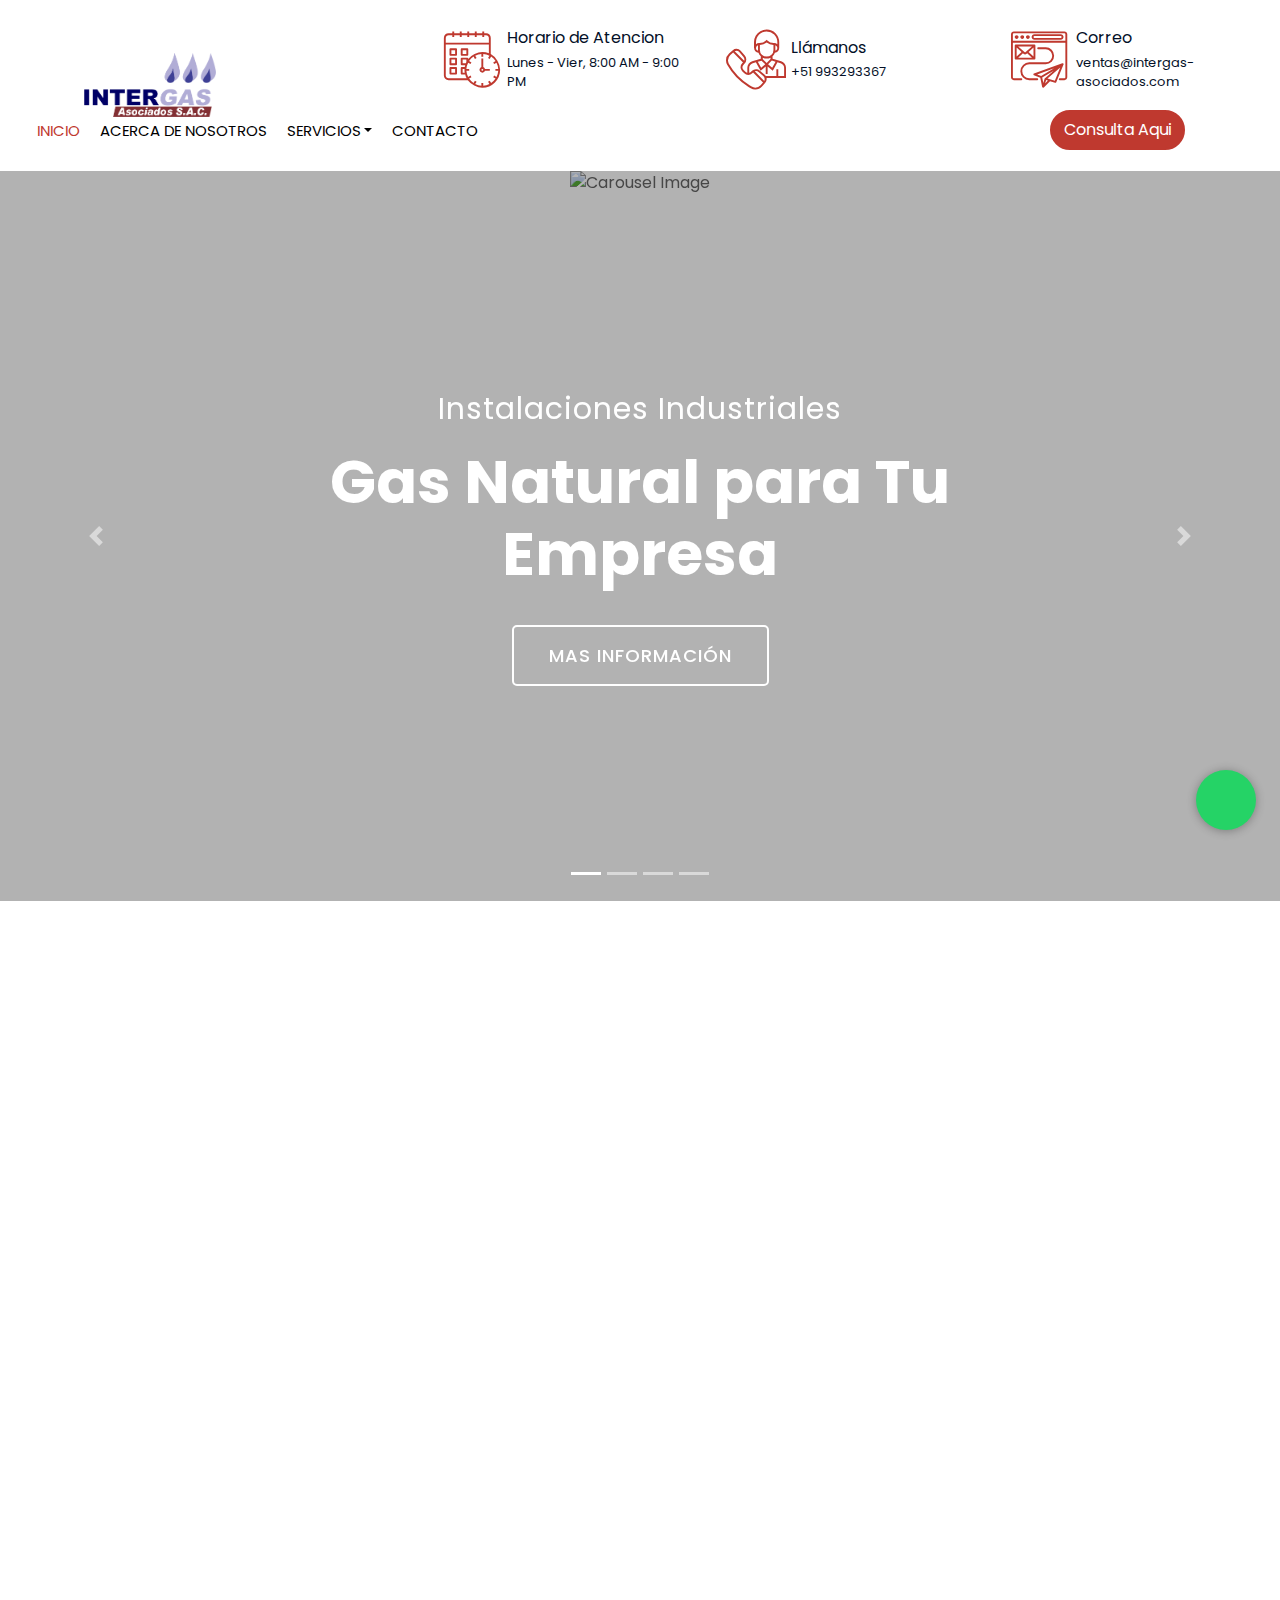
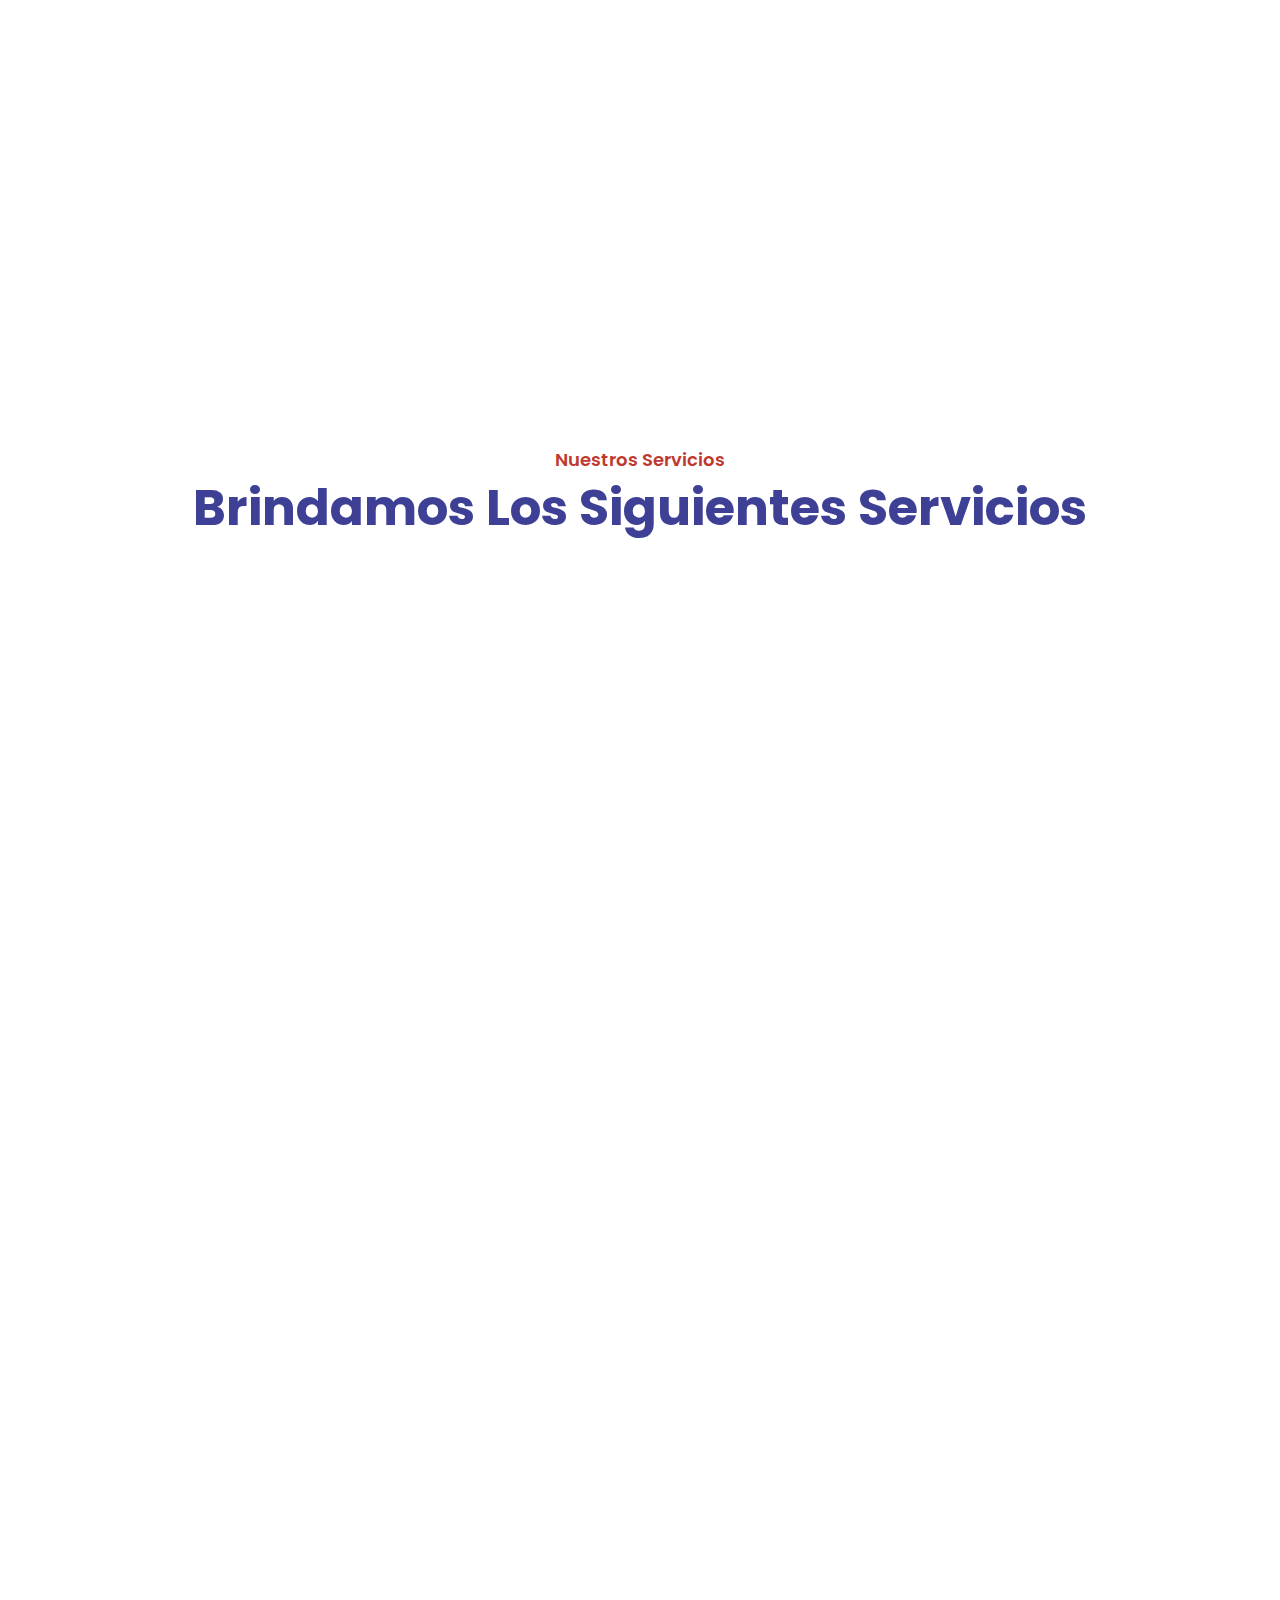
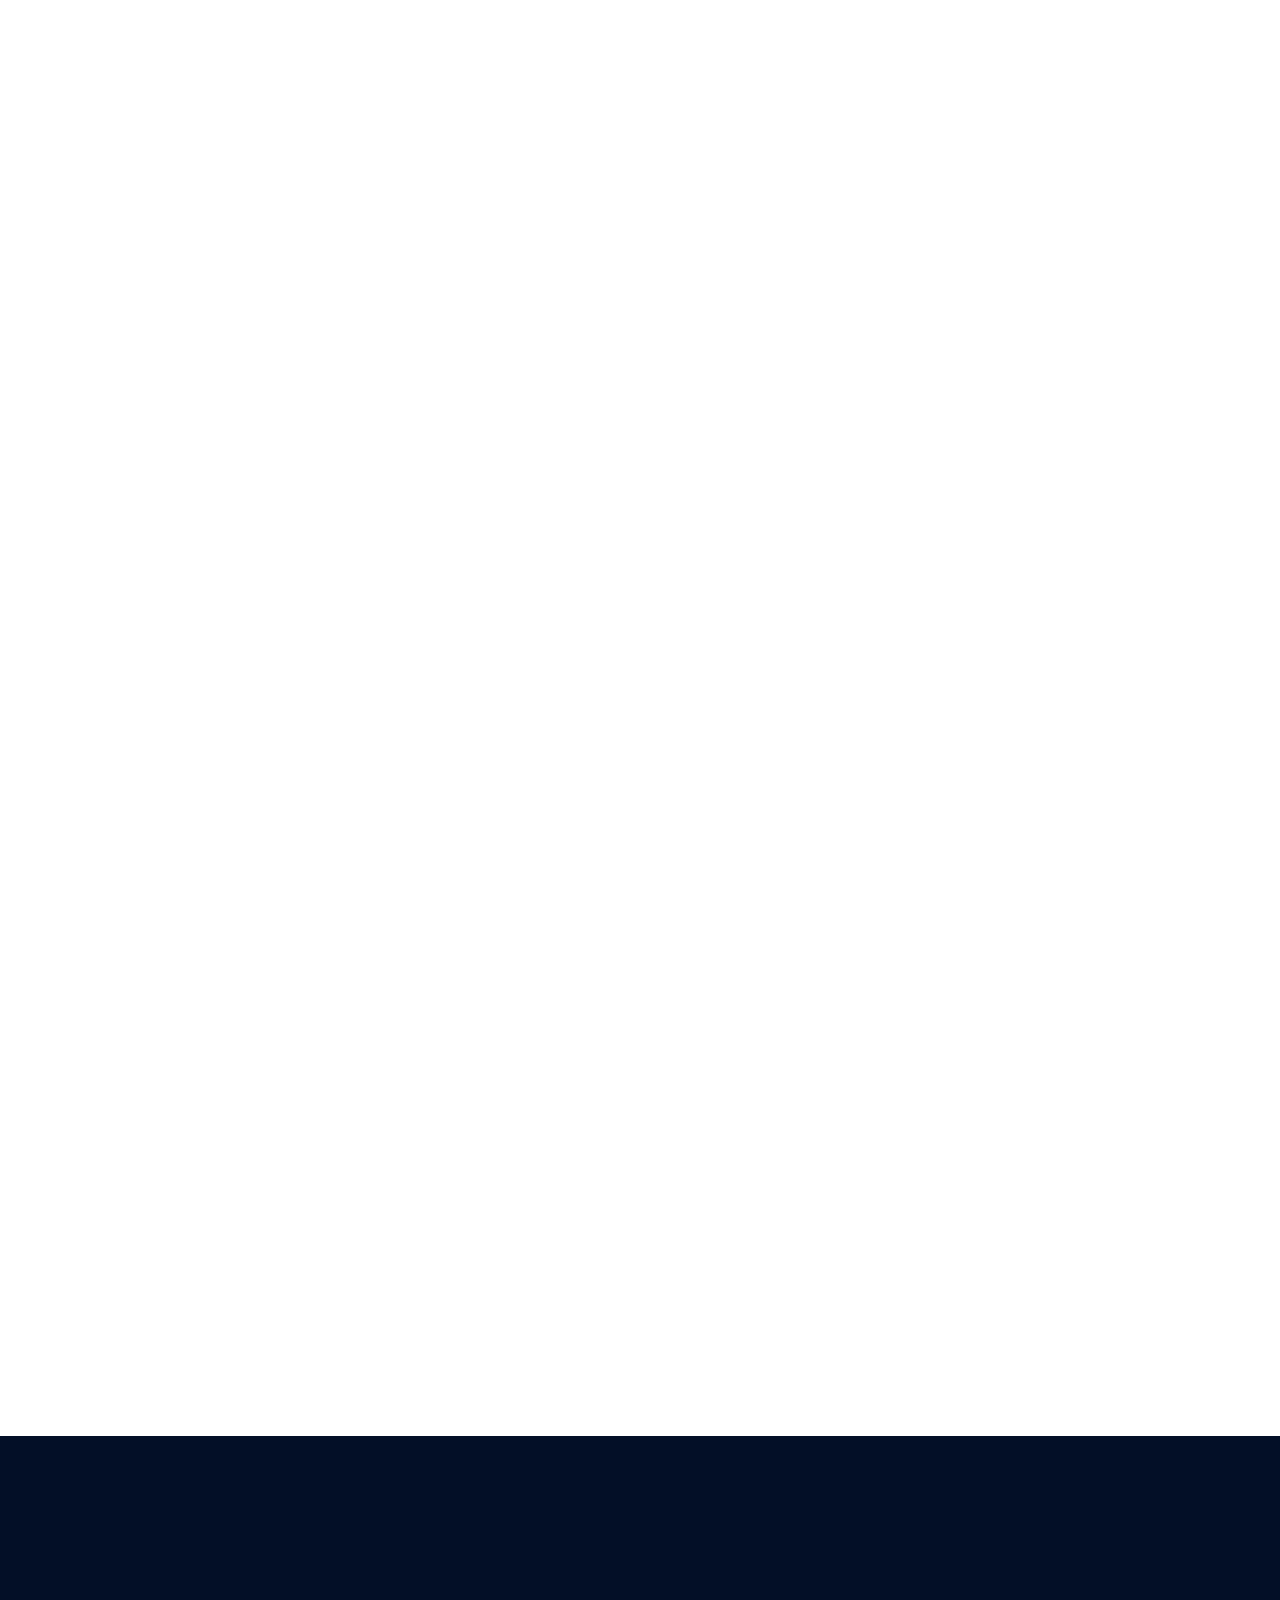
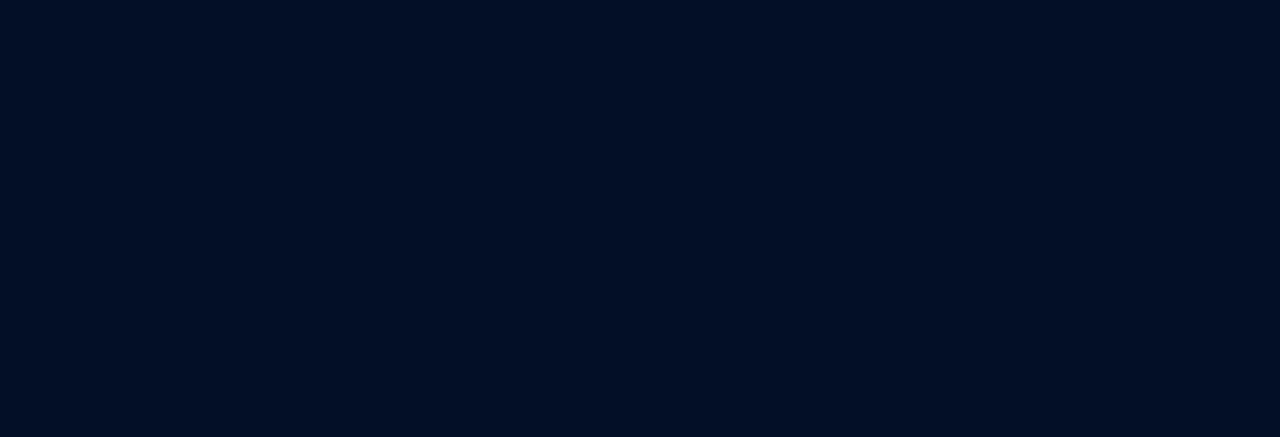
==== commit bb6dfd0e: "preloads" ====
--- a/index.html
+++ b/index.html
@@ -20,8 +20,8 @@
     <meta name="author" content="https://joshua-enrico.vercel.app/">
     <link rel="preload" href="/css/style.css" as="style">
     <link rel="preload" href="/js/main.js" as="script">
-    <link rel="preload" href="https://connect.facebook.net">
-    <link rel="preload" href="https://www.facebook.com">
+    <link rel="preload" href="https://connect.facebook.net" as="script">
+    <link rel="preload" href="https://www.facebook.com" as="script">
 
     <!-- Favicon -->
     <link href="img/favicon.ico" rel="icon">
@@ -107,8 +107,9 @@
                     <button type="button" class="navbar-toggler" data-toggle="collapse" data-target="#navbarCollapse">
                         <span class="navbar-toggler-icon"></span>
                     </button>
+
                     <div class="collapse navbar-collapse justify-content-between" id="navbarCollapse">
-                        <div class="navbar-nav right mr-auto">
+                        <div class="navbar-nav mr-auto">
                             <a href="index.html" class="nav-item nav-link active">Inicio</a>
                             <a href="about.html" class="nav-item nav-link">Acerca De Nosotros</a>
                             <div class="nav-item dropdown">
@@ -131,7 +132,7 @@
                             <a href="contact.html" class="nav-item nav-link">Contacto</a>
                         </div>
                         <div class="ml-auto">
-                            <a class="btn" href="https://wa.me/+51915978793" target="_blank">Consulta Aqui</a>
+                            <a class="btn" href="https://wa.me/+51993293367" target="_blank">Consulta Aqui</a>
                         </div>
                     </div>
                 </nav>
@@ -150,7 +151,7 @@
             </ol>
             <div class="carousel-inner">
                 <div class="carousel-item active">
-                    <img src="img/gas_natural.jpg" alt="Carousel Image">
+                    <img src="img/index/gas_natural.webp" alt="Carousel Image">
                     <div class="carousel-caption">
                         <p class="animated fadeInRight">Instalaciones Industriales</p>
                         <h1 class="animated fadeInLeft">Gas Natural para Tu Empresa</h1>
@@ -158,7 +159,7 @@
                     </div>
                 </div>
                 <div class="carousel-item">
-                    <img src="img/gasolineras.jpg" alt="Carousel Image">
+                    <img src="img/index/gasolineras.webp" alt="Carousel Image">
                     <div class="carousel-caption">
                         <p class="animated fadeInRight">Proyectos De Grifos</p>
                         <h1 class="animated fadeInLeft">GLP, GNV Y Combustibles Líquidos</h1>
@@ -168,7 +169,7 @@
                 </div>
 
                 <div class="carousel-item">
-                    <img src="img/gas_negocio.jpg" alt="Carousel Image">
+                    <img src="img/index/gas_negocio.webp" alt="Carousel Image">
                     <div class="carousel-caption">
                         <p class="animated fadeInRight">Instalaciones Comerciales</p>
                         <h1 class="animated fadeInLeft">Gas Natural Para tu Negocio</h1>
@@ -178,7 +179,7 @@
                 </div>
 
                 <div class="carousel-item">
-                    <img src="img/gas.casa.jpg" alt="Carousel Image">
+                    <img src="img/index/gas.casa.webp" alt="Carousel Image">
                     <div class="carousel-caption">
                         <p class="animated fadeInRight">Instalaciones Recidenciales</p>
                         <h1 class="animated fadeInLeft">Gas Natural Para tu Hogar</h1>
@@ -250,7 +251,7 @@
                 <div class="row align-items-center">
                     <div class="col-lg-5 col-md-6">
                         <div class="about-img">
-                            <img src="img/port.jpg" alt="Image">
+                            <img src="img/index/port.webp" alt="Image">
                         </div>
                     </div>
                     <div class="col-lg-7 col-md-6">
@@ -338,7 +339,7 @@
                     <div class="col-lg-4 col-md-6 wow fadeInUp" data-wow-delay="0.2s">
                         <div class="blog-item">
                             <div class="blog-img">
-                                <img src="img/image (81).png" alt="Image">
+                                <img src="img/index/image-81.webp" alt="Image">
                             </div>
                             <div class="blog-title">
                                 <a class="btn" href="proyectos-grifos-liquidos-glp-gnv.html">
@@ -371,7 +372,7 @@
                     <div class="col-lg-4 col-md-6 wow fadeInUp">
                         <div class="blog-item">
                             <div class="blog-img">
-                                <img src="img/image (82) (1).png" alt="Image">
+                                <img src="img/index/image-82-1.webp" alt="Image">
                             </div>
                             <div class="blog-title">
                                 <a class="btn" href="instalaciones-industriales.html">
@@ -400,7 +401,7 @@
                     <div class="col-lg-4 col-md-6 wow fadeInUp" data-wow-delay="0.2s">
                         <div class="blog-item">
                             <div class="blog-img">
-                                <img src="img/servie3 (1).png" alt="Image">
+                                <img src="img/index/servie3-1.webp" alt="Image">
                             </div>
                             <div class="blog-title">
                                 <a href="instalacion-gas-comercial-residencial.html">
@@ -424,7 +425,7 @@
                     <div class="col-lg-4 col-md-6 wow fadeInUp" data-wow-delay="0.2s">
                         <div class="blog-item">
                             <div class="blog-img">
-                                <img src="img/servicio-redes (1).jpg" alt="Image">
+                                <img src="img/index/servicio-redes (1).webp" alt="Image">
                             </div>
                             <div class="blog-title">
                                 <a class="btn" href="proyectos-redes-externas.html">
@@ -447,7 +448,7 @@
                     <div class="col-lg-4 col-md-6 wow fadeInUp" data-wow-delay="0.1s">
                         <div class="blog-item">
                             <div class="blog-img">
-                                <img src="img/image (79).png" alt="Image">
+                                <img src="img/index/image-79.webp" alt="Image">
                             </div>
                             <div class="blog-title">
                                 <a class="btn" href="servicios-complementarios.html">
@@ -475,7 +476,7 @@
                     <div class="col-lg-4 col-md-6 wow fadeInUp" data-wow-delay="0.2s">
                         <div class="blog-item">
                             <div class="blog-img">
-                                <img src="img/image (80).png" alt="Image">
+                                <img src="img/index/image-80.webp" alt="Image">
                             </div>
                             <div class="blog-title">
                                 <a class="btn" href="servicios-complementarios.html">
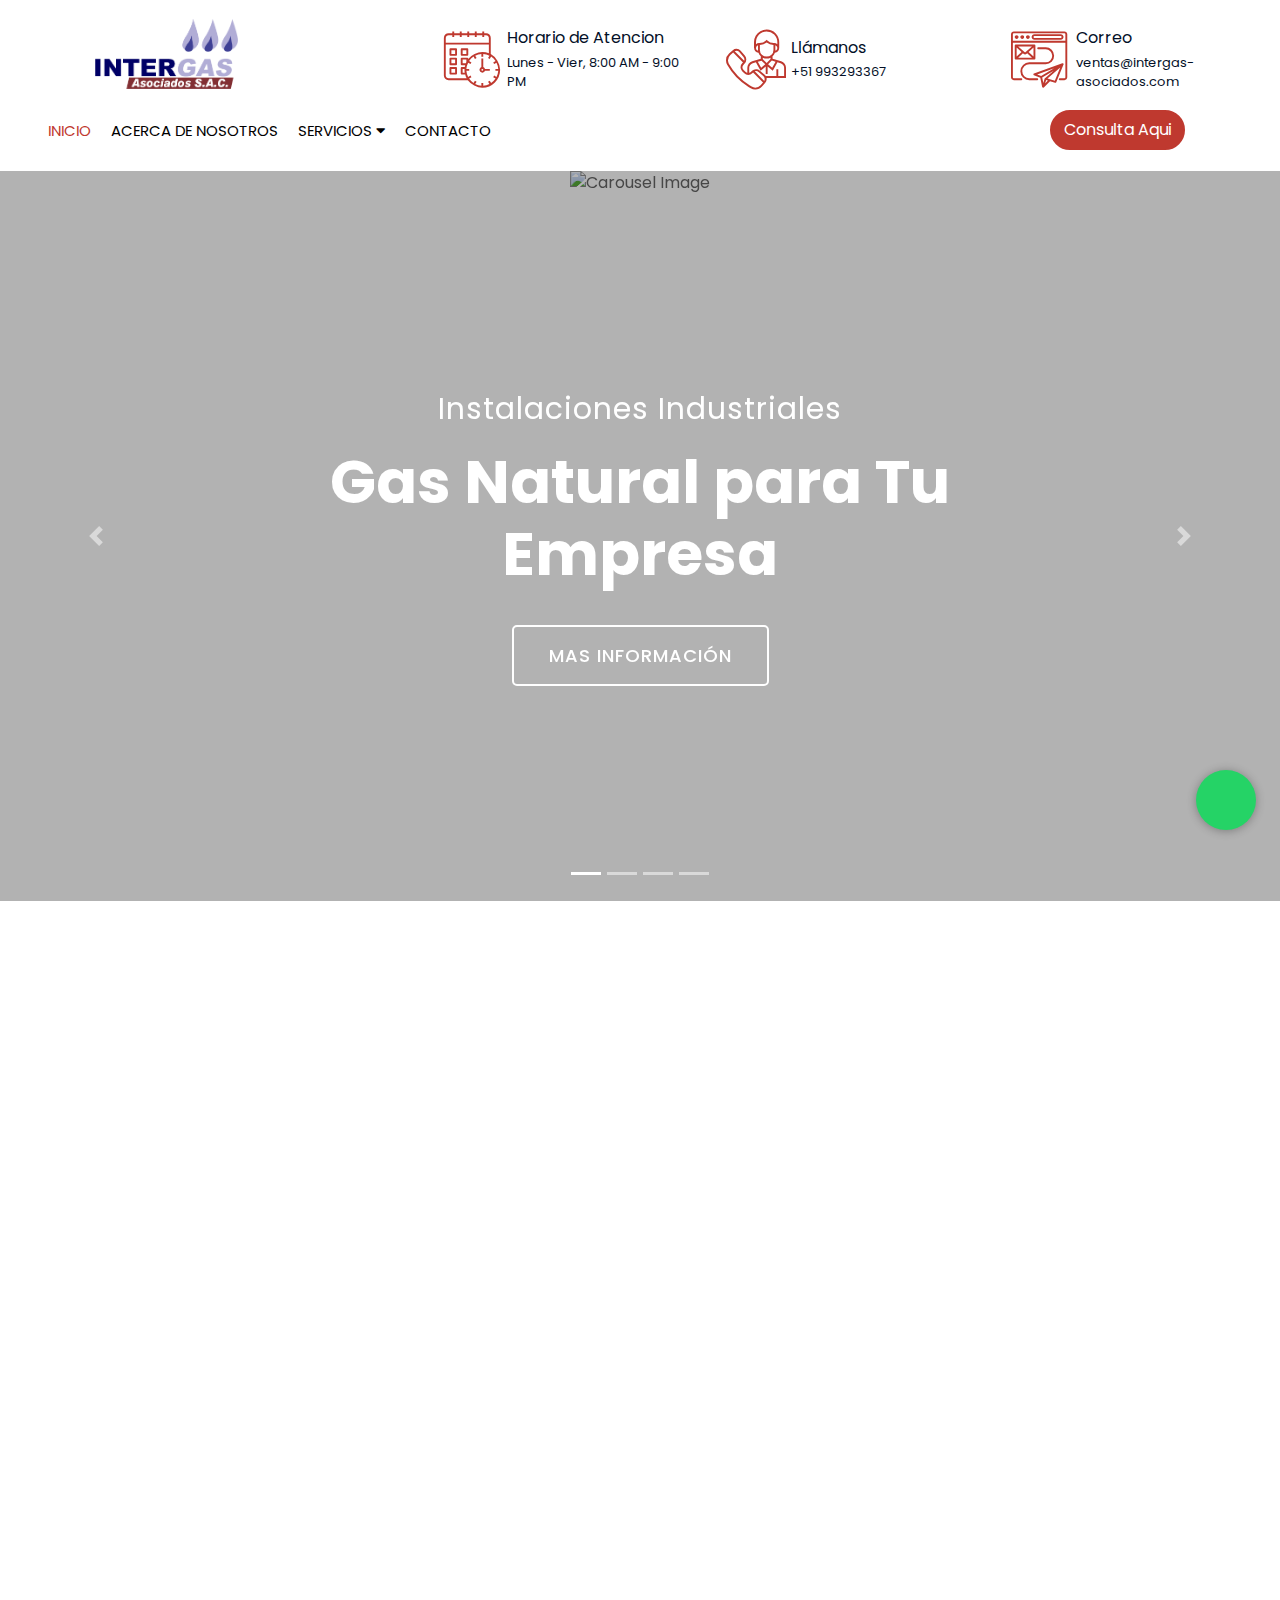
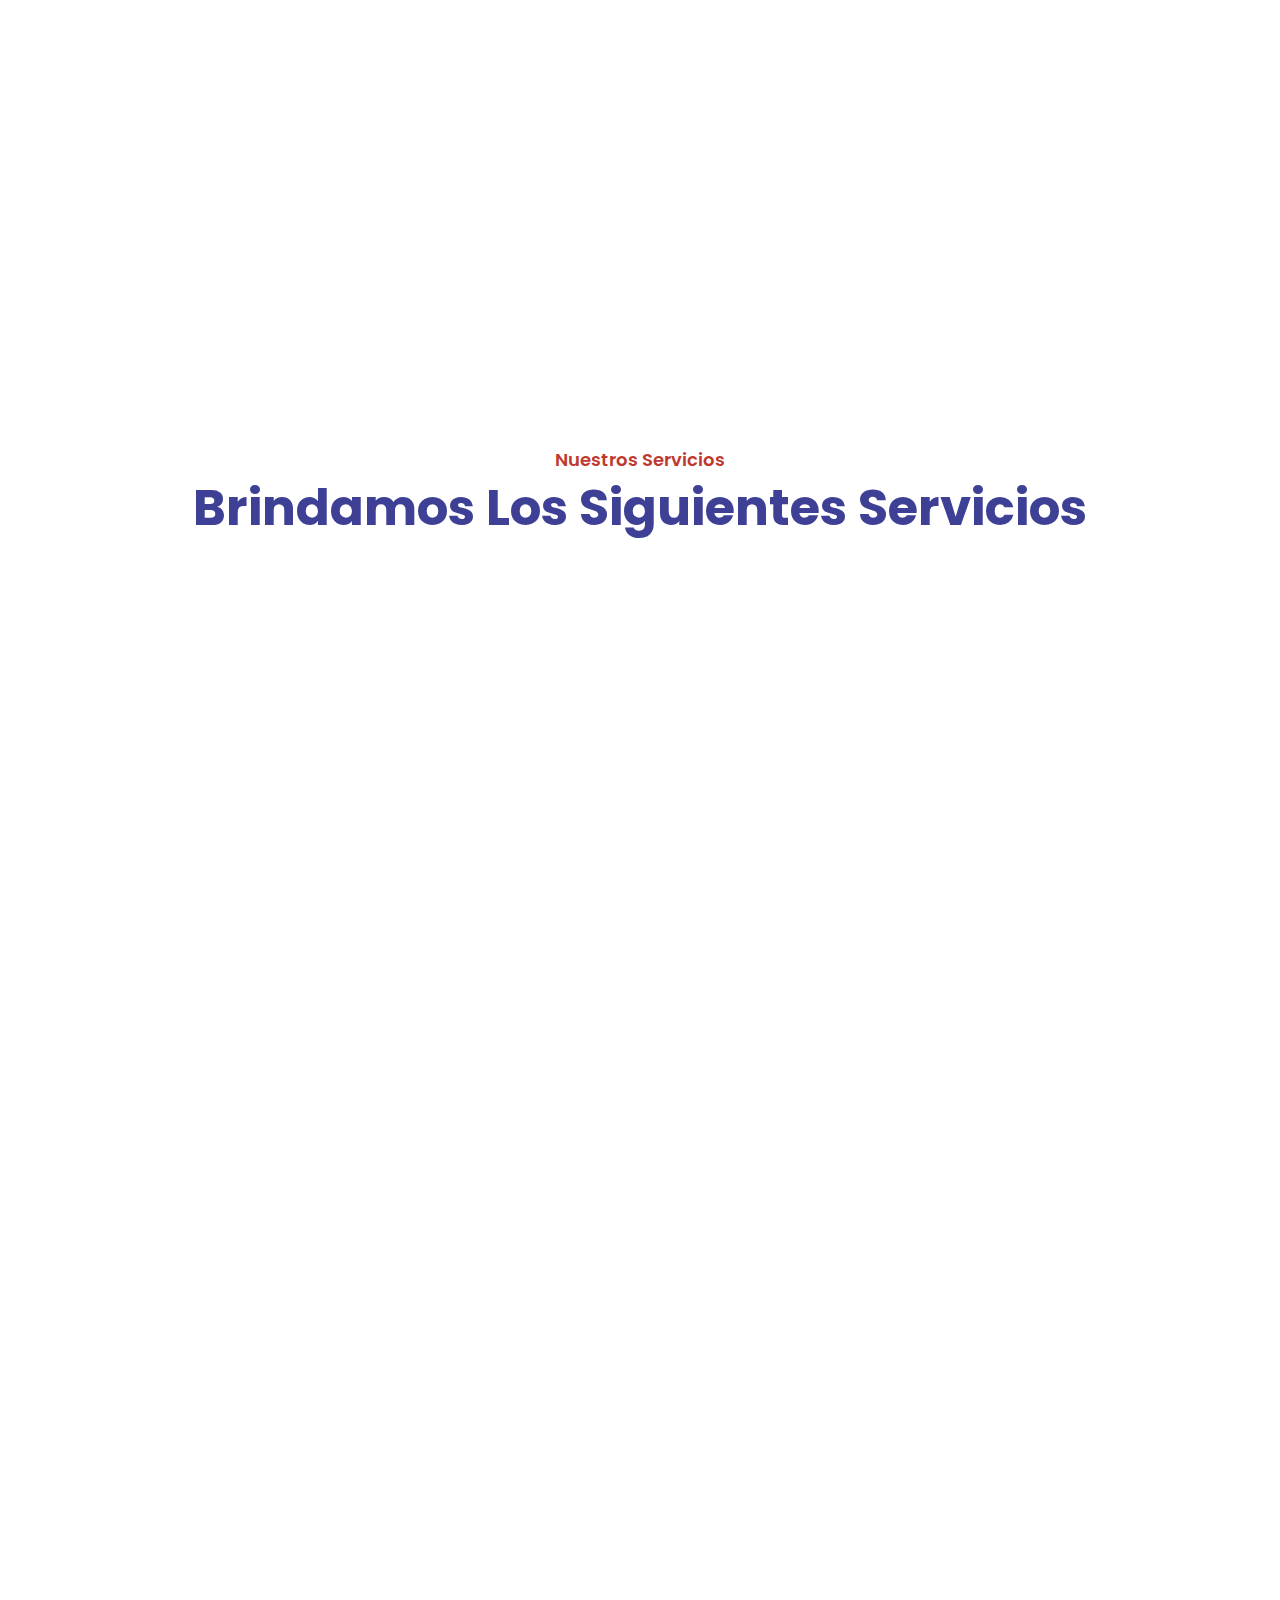
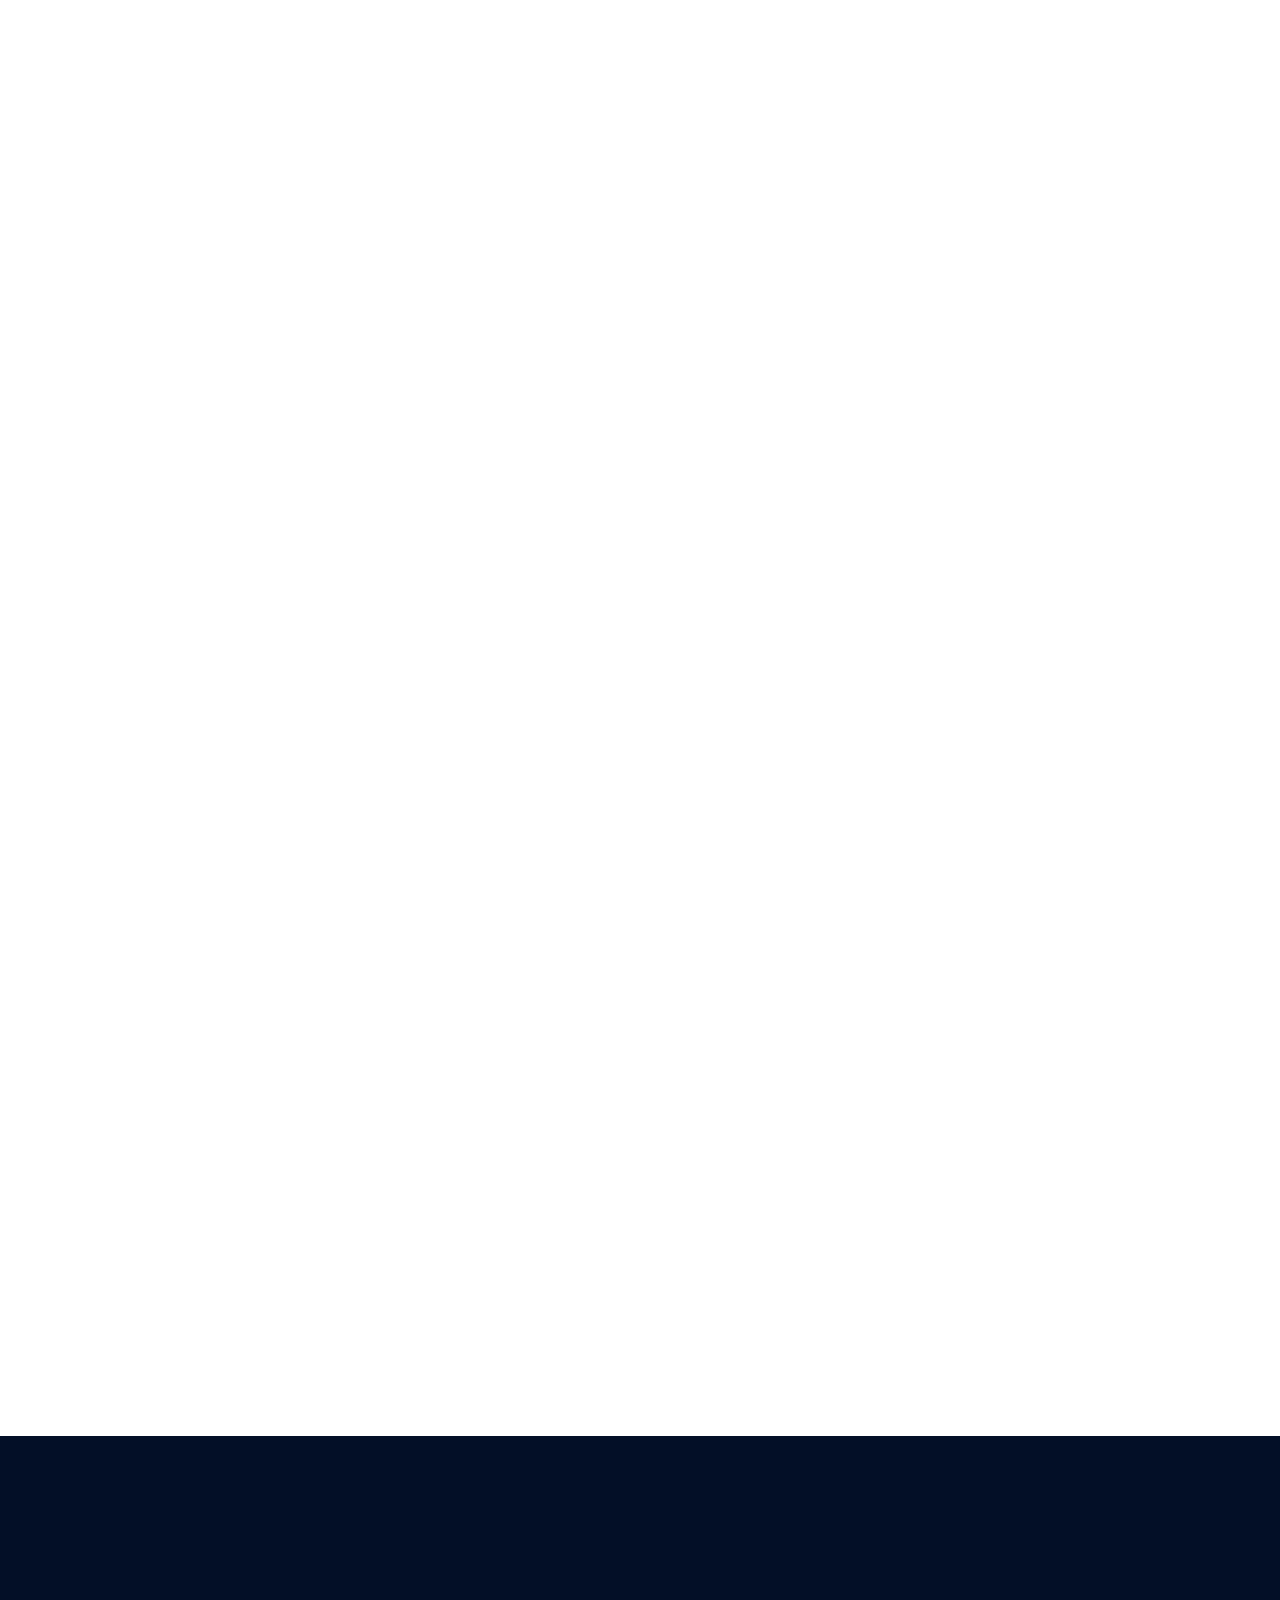
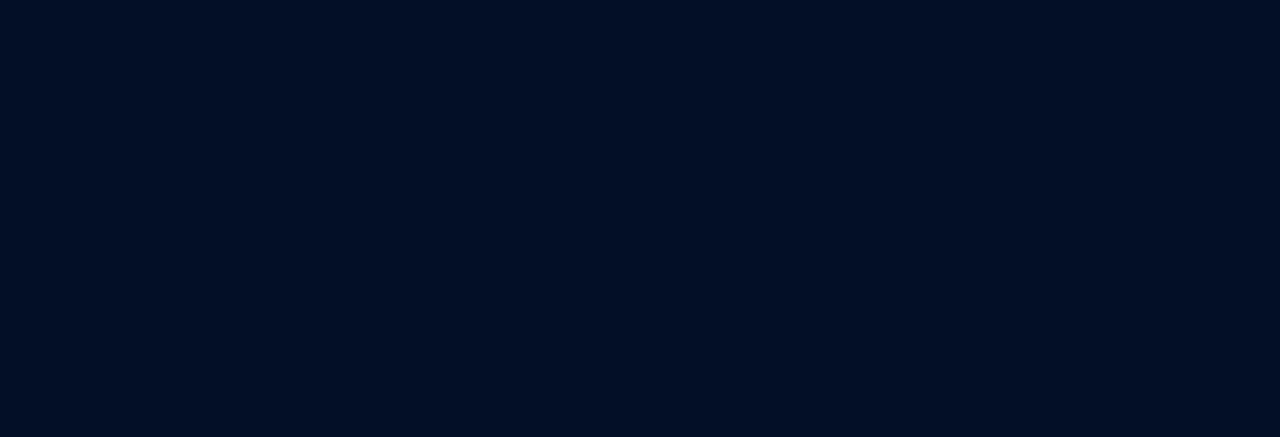
==== commit 95db5226: "fixing" ====
--- a/index.html
+++ b/index.html
@@ -12,7 +12,7 @@
     combustibles líquidos para grifos, gas natural para comercios y domicilios." name="description"
         property="og:description">
     <meta property="og:type" content="website">
-    <meta property="og:image" content="https://intergas-asociados.com/img/port.jpg">
+    <meta property="og:image" content="https://inter-gas-sac.vercel.app/img/index/port.webp">
     <link rel="icon" href="img/logos/flame.png">
     <meta property="og:url" content="https://intergas-asociados.com/index.html">
     <meta name="twitter:site" content="@intergas_asoc">
@@ -113,7 +113,7 @@
                             <a href="index.html" class="nav-item nav-link active">Inicio</a>
                             <a href="about.html" class="nav-item nav-link">Acerca De Nosotros</a>
                             <div class="nav-item dropdown">
-                                <a href="#" class="nav-link dropdown-toggle" data-toggle="dropdown">Servicios</a>
+                                <a href="#" class="nav-link " data-toggle="dropdown">Servicios <i class="fas fa-caret-down"></i></a>
                                 <div class="dropdown-menu">
                                     <a href="instalacion-gas-comercial-residencial.html"
                                         class="dropdown-item">INSTALACION DE GAS COMERCIAL Y RESIDENCIAL</a>
@@ -550,7 +550,7 @@
                                     target="_blank"><i class="fab fa-facebook-f"></i></a>
                                 <a href="https://twitter.com/intergas_asoc" target="_blank"><i
                                         class="fab fa-twitter"></i></a>
-                                <a href=""><i class="fab fa-whatsapp"></i></a>
+                                <a href="https://api.whatsapp.com/send?phone=+51993293367"><i class="fab fa-whatsapp"></i></a>
                                 <a href="https://www.youtube.com/channel/UC4BTNLGgq3dKmHmAQGxqETA" target="_blank"><i
                                         class="fab fa-youtube"></i></a>
                             </div>
@@ -600,7 +600,7 @@
         <!-- Footer End -->
 
         <!-- whatsapp buttom -->
-        <a href="https://api.whatsapp.com/send?phone=   " class="btn-wsp" target="_blank">
+        <a href="https://api.whatsapp.com/send?phone=+51993293367" class="btn-wsp" target="_blank">
             <i class="fa fa-whatsapp icono"></i>
         </a>
         <!-- whatsapp buttom ends -->
--- a/css/style.css
+++ b/css/style.css
@@ -261,13 +261,11 @@
     background-color: #92272700;
     color: var(--fifth-color);
 }
-
-.nav-bar .dropdown-menu {
-    margin-top: 0;
-    border: 0;
-    border-radius: 0;
-    background: #f8f9fa;
-}
+.dropdown-item:hover {
+    background-color: var(--background-color1);
+    border-radius: 10px;
+}
+
 
 .nav-bar .btn {
     color: var(--white-color);
@@ -287,7 +285,7 @@
         padding: 0 75px;
     }
     .nav-bar img {
-        margin: -92px auto auto -11px;
+        margin: -153px auto auto 0px;
         max-width: 100%;
         max-height: 70px;
         transition: margin 1s;
@@ -329,9 +327,7 @@
     font-weight: 900;
 }
 
-.dropdown-menu a:hover {
-    color: var(--fifth-color);
-}
+
 
 
 @media (min-width: 992px) {
@@ -761,6 +757,10 @@
     border-radius: 5px;
 }
 
+.about .about-text .fix {
+    margin-bottom: 15px;
+}
+
 .about .about-text a.btn:hover {
     color: var(--first-color);
     background: var(--second-color);
@@ -769,6 +769,7 @@
 .backgrd {
     background-color: var(--background-color1);
 }
+
 
 
 .cent {
@@ -2218,8 +2219,50 @@
     color: var(--first-color);
     font-size: 40px;
 }
-
-
+.contact .contact-item [class^="fab"]::before {
+    margin: 0;
+    color: #1094f4;
+    font-size: 40px;
+}
+.contact .contact-item [class^="fab fa-linkedin"]::before {
+    margin: 0;
+    color: #0a66c2;
+    font-size: 40px;
+}
+.contact .contact-item [class^="fab fa-whatsapp-square"]::before {
+    margin: 0;
+    color: #00a356;
+    font-size: 40px;
+}
+.contact .contact-item [class^="fas fa-envelope-square"]::before {
+    margin: 0;
+    color: #b95555;
+    font-size: 40px;
+}
+.contact .contact-item [class^="fas fa-phone-square-alt"]::before {
+    margin: 0;
+    color: #0a66c2;
+    font-size: 40px;
+}
+.contact .contact-item [class^="flaticon-address 2"]::before {
+    margin: 0;
+    color: #74afeb;
+    font-size: 40px;
+}
+.contact .contact-item [class^="fab fa-twitter-square"]::before {
+    margin: 0;
+    color: rgb(0 167 231);
+    font-size: 40px;
+}
+.contact .contact-item [class^="fab fa-youtube"]::before {
+    margin: 0;
+    color: rgb(246 0 0);
+    font-size: 40px;
+}
+
+.contact .lf p {
+    padding-top: 9px;
+}
 .contact .contact-text {
     position: relative;
     width: auto;
@@ -2243,6 +2286,10 @@
     margin: 0;
     color: var(--text-color-white);
     font-size: 16px;
+}
+
+.contact .lef p {
+    color: var(--second-color);
 }
 
 .contact .contact-item:last-child {
@@ -2370,7 +2417,7 @@
 }
 
 .footer .footer-link a:hover {
-    color: var(--first-color);
+    color: var(--fifth-color);
     letter-spacing: 1px;
 }
 
@@ -2489,7 +2536,7 @@
 }
 
 .footer .copyright p a:hover {
-    color: var(--text-color-white);
+    color: var(--fifth-color);
 }
 
 @media (max-width: 768px) {
--- a/css/style.css
+++ b/css/style.css
@@ -261,13 +261,11 @@
     background-color: #92272700;
     color: var(--fifth-color);
 }
-
-.nav-bar .dropdown-menu {
-    margin-top: 0;
-    border: 0;
-    border-radius: 0;
-    background: #f8f9fa;
-}
+.dropdown-item:hover {
+    background-color: var(--background-color1);
+    border-radius: 10px;
+}
+
 
 .nav-bar .btn {
     color: var(--white-color);
@@ -287,7 +285,7 @@
         padding: 0 75px;
     }
     .nav-bar img {
-        margin: -92px auto auto -11px;
+        margin: -153px auto auto 0px;
         max-width: 100%;
         max-height: 70px;
         transition: margin 1s;
@@ -329,9 +327,7 @@
     font-weight: 900;
 }
 
-.dropdown-menu a:hover {
-    color: var(--fifth-color);
-}
+
 
 
 @media (min-width: 992px) {
@@ -761,6 +757,10 @@
     border-radius: 5px;
 }
 
+.about .about-text .fix {
+    margin-bottom: 15px;
+}
+
 .about .about-text a.btn:hover {
     color: var(--first-color);
     background: var(--second-color);
@@ -769,6 +769,7 @@
 .backgrd {
     background-color: var(--background-color1);
 }
+
 
 
 .cent {
@@ -2218,8 +2219,50 @@
     color: var(--first-color);
     font-size: 40px;
 }
-
-
+.contact .contact-item [class^="fab"]::before {
+    margin: 0;
+    color: #1094f4;
+    font-size: 40px;
+}
+.contact .contact-item [class^="fab fa-linkedin"]::before {
+    margin: 0;
+    color: #0a66c2;
+    font-size: 40px;
+}
+.contact .contact-item [class^="fab fa-whatsapp-square"]::before {
+    margin: 0;
+    color: #00a356;
+    font-size: 40px;
+}
+.contact .contact-item [class^="fas fa-envelope-square"]::before {
+    margin: 0;
+    color: #b95555;
+    font-size: 40px;
+}
+.contact .contact-item [class^="fas fa-phone-square-alt"]::before {
+    margin: 0;
+    color: #0a66c2;
+    font-size: 40px;
+}
+.contact .contact-item [class^="flaticon-address 2"]::before {
+    margin: 0;
+    color: #74afeb;
+    font-size: 40px;
+}
+.contact .contact-item [class^="fab fa-twitter-square"]::before {
+    margin: 0;
+    color: rgb(0 167 231);
+    font-size: 40px;
+}
+.contact .contact-item [class^="fab fa-youtube"]::before {
+    margin: 0;
+    color: rgb(246 0 0);
+    font-size: 40px;
+}
+
+.contact .lf p {
+    padding-top: 9px;
+}
 .contact .contact-text {
     position: relative;
     width: auto;
@@ -2243,6 +2286,10 @@
     margin: 0;
     color: var(--text-color-white);
     font-size: 16px;
+}
+
+.contact .lef p {
+    color: var(--second-color);
 }
 
 .contact .contact-item:last-child {
@@ -2370,7 +2417,7 @@
 }
 
 .footer .footer-link a:hover {
-    color: var(--first-color);
+    color: var(--fifth-color);
     letter-spacing: 1px;
 }
 
@@ -2489,7 +2536,7 @@
 }
 
 .footer .copyright p a:hover {
-    color: var(--text-color-white);
+    color: var(--fifth-color);
 }
 
 @media (max-width: 768px) {
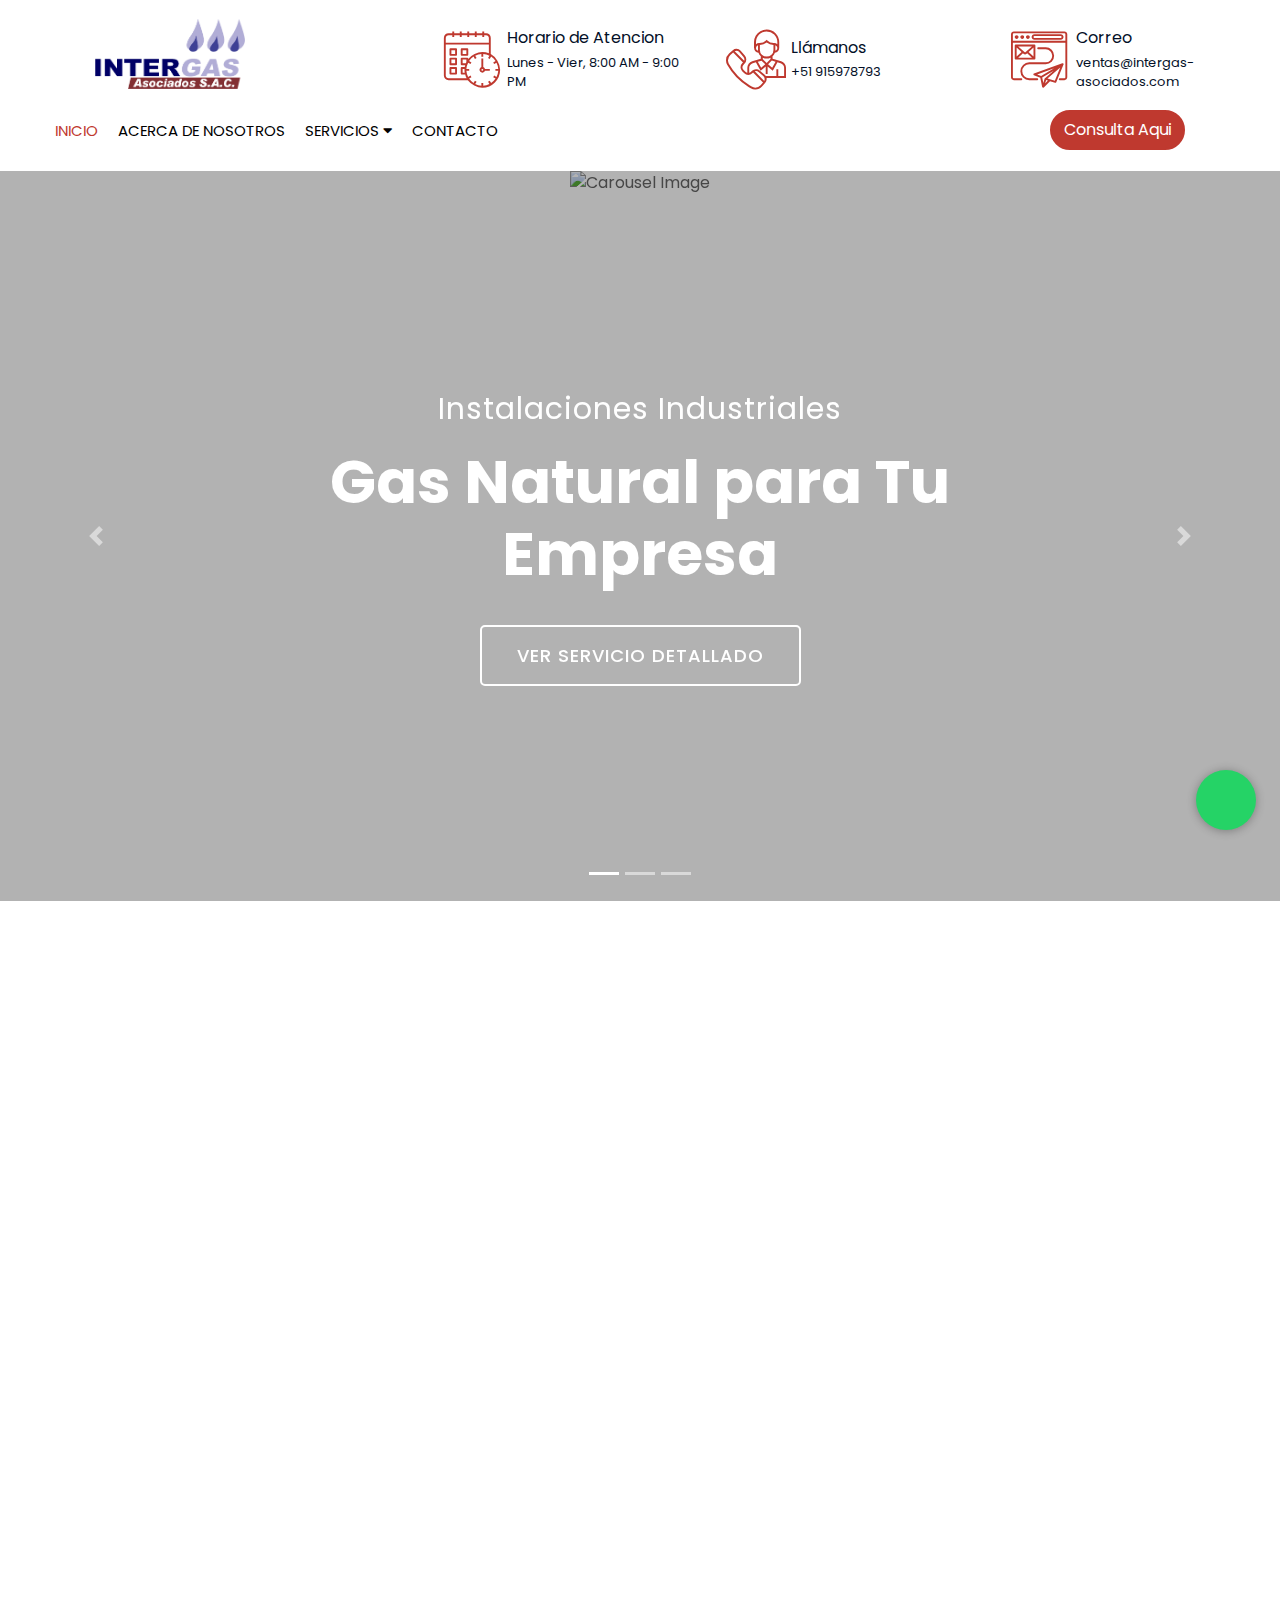
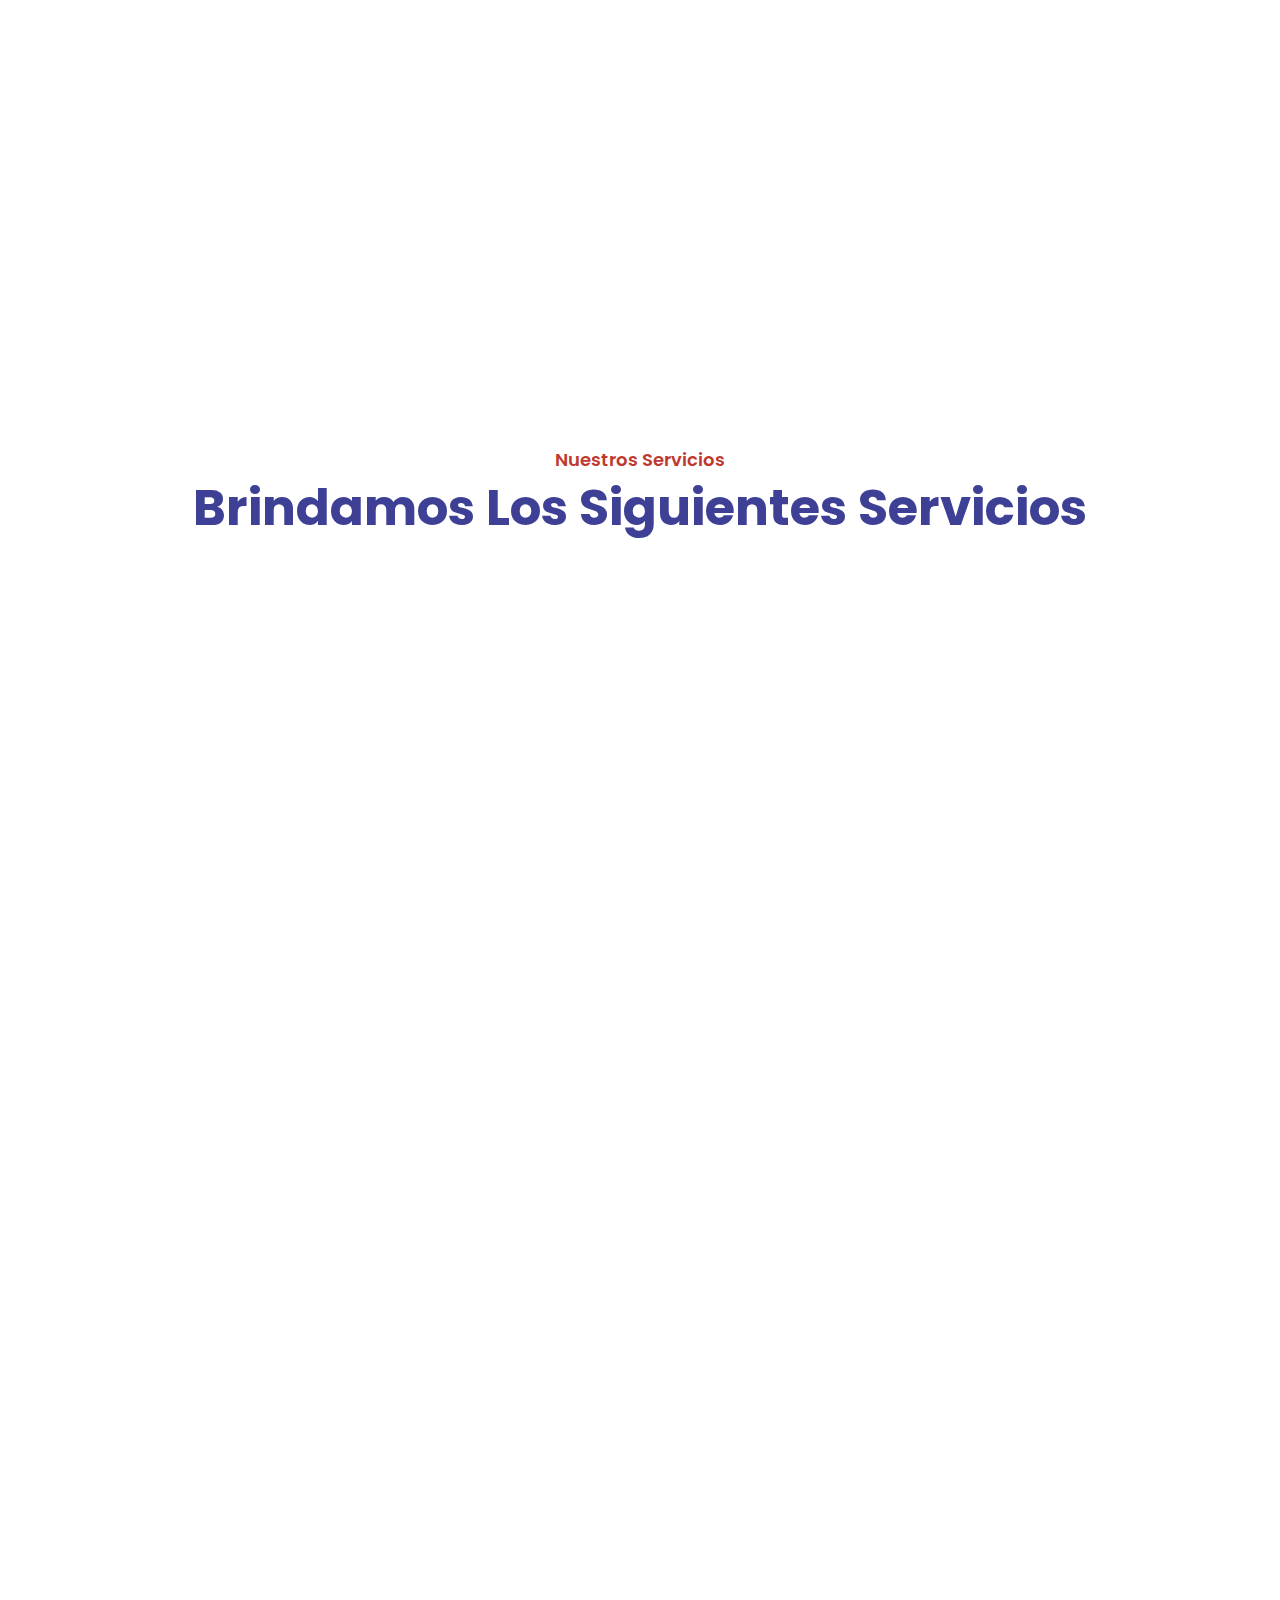
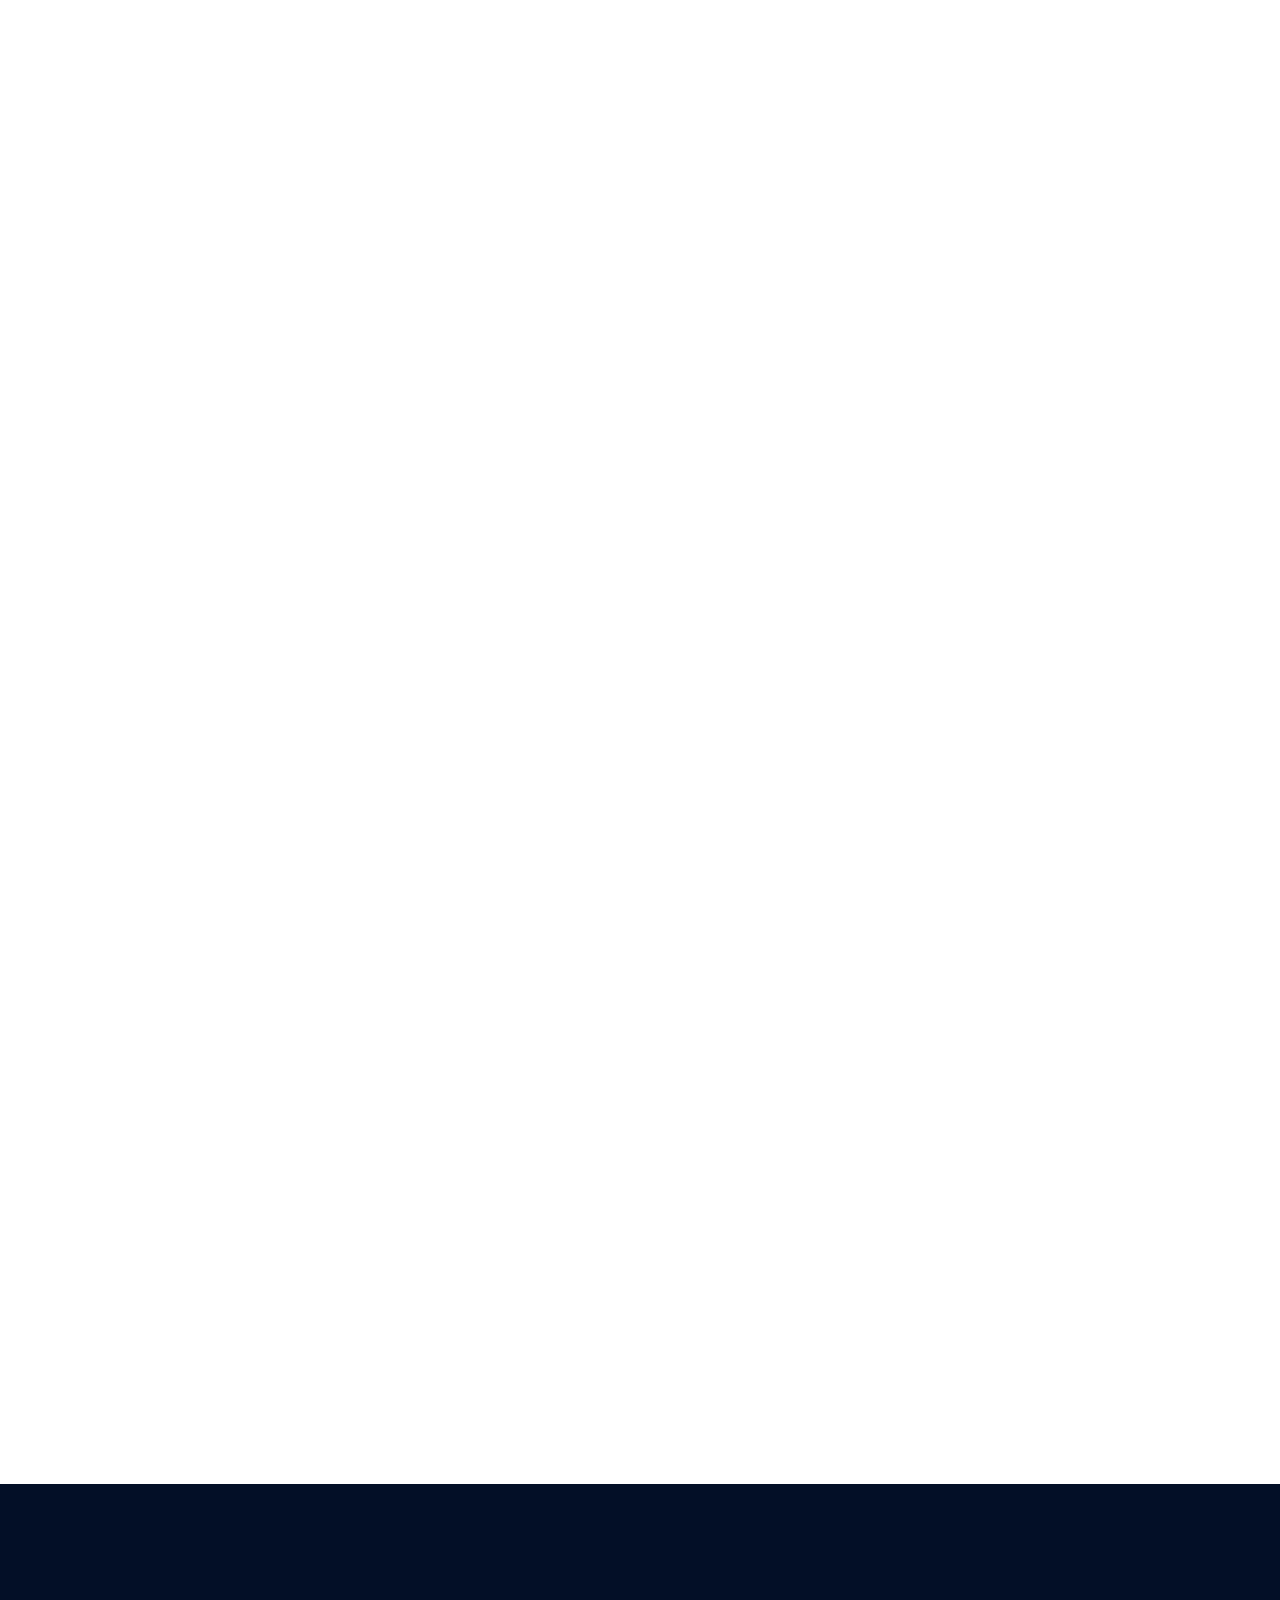
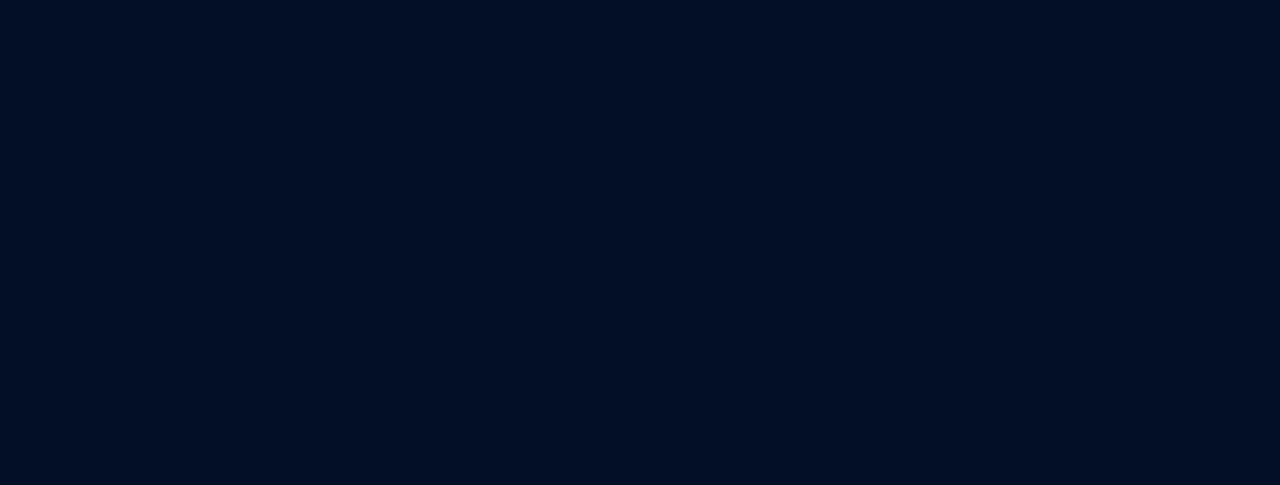
==== commit 44b38fac: "fixing" ====
--- a/index.html
+++ b/index.html
@@ -3,16 +3,17 @@
 
 <head>
     <meta charset="utf-8">
-    <title>InterGas</title>
-    <meta property="og:title" content="Intergas Asociados S.A.C.">
+    <title>Intergas Asociados</title>
+    <meta property="og:title" content="INTERGAS ASOCIADOS | Empresa altamente Calificada✔️">
     <meta content="width=device-width, initial-scale=1.0" name="viewport">
-    <meta content="Integas, Intergas Asociados S.A.C., gas natural, gas natural domicilio, Intergas asociados"
+    <meta content="Intergas, Intergas Asociados S.A.C., gas natural, gas natural domicilio, Intergas asociados"
         name="keywords">
-    <meta content="instalaciones de Gas natural para industrias, proyectos de GLP, GNV,
+    <meta content="Instalaciones de Gas natural para industrias, proyectos de GLP, GNV,
     combustibles líquidos para grifos, gas natural para comercios y domicilios." name="description"
         property="og:description">
     <meta property="og:type" content="website">
     <meta property="og:image" content="https://inter-gas-sac.vercel.app/img/index/port.webp">
+
     <link rel="icon" href="img/logos/flame.png">
     <meta property="og:url" content="https://intergas-asociados.com/index.html">
     <meta name="twitter:site" content="@intergas_asoc">
@@ -52,9 +53,6 @@
                 <div class="row align-items-center">
                     <div class="col-lg-4 col-md-12">
                         <div class="logo">
-                            <a href="index.html">
-                                <!-- <img src="img/logo.jpg" alt="Logo"> -->
-                            </a>
                         </div>
                     </div>
                     <div class="col-lg-8 col-md-7 d-none d-lg-block">
@@ -77,7 +75,7 @@
                                     </div>
                                     <div class="top-bar-text">
                                         <h3>Llámanos</h3>
-                                        <p>+51 993293367</p>
+                                        <p>+51 915978793</p>
                                     </div>
                                 </div>
                             </div>
@@ -103,7 +101,8 @@
         <div class="nav-bar">
             <div class="container-fluid">
                 <nav class="navbar navbar-expand-lg bg-dark navbar-dark">
-                    <a href="index.html"><img class="case" src="img/LOGO  INTERGAS 1.png" alt="Logo"></a>
+                    <a href="index.html"><img class="case" src="img/LOGO  INTERGAS 1.png" height="100" width="150"
+                            alt="Logo"></a>
                     <button type="button" class="navbar-toggler" data-toggle="collapse" data-target="#navbarCollapse">
                         <span class="navbar-toggler-icon"></span>
                     </button>
@@ -113,7 +112,8 @@
                             <a href="index.html" class="nav-item nav-link active">Inicio</a>
                             <a href="about.html" class="nav-item nav-link">Acerca De Nosotros</a>
                             <div class="nav-item dropdown">
-                                <a href="#" class="nav-link " data-toggle="dropdown">Servicios <i class="fas fa-caret-down"></i></a>
+                                <a href="#" class="nav-link " data-toggle="dropdown">Servicios <i
+                                        class="fas fa-caret-down"></i></a>
                                 <div class="dropdown-menu">
                                     <a href="instalacion-gas-comercial-residencial.html"
                                         class="dropdown-item">INSTALACION DE GAS COMERCIAL Y RESIDENCIAL</a>
@@ -132,7 +132,8 @@
                             <a href="contact.html" class="nav-item nav-link">Contacto</a>
                         </div>
                         <div class="ml-auto">
-                            <a class="btn" href="https://wa.me/+51993293367" target="_blank">Consulta Aqui</a>
+                            <a class="btn" href="https://wa.me/+51915978793" rel="noopener" target="_blank">Consulta
+                                Aqui</a>
                         </div>
                     </div>
                 </nav>
@@ -146,8 +147,7 @@
             <ol class="carousel-indicators">
                 <li data-target="#carousel" data-slide-to="0" class="active"></li>
                 <li data-target="#carousel" data-slide-to="1"></li>
-                <li data-target="#carousel" data-slide-to="2"></li>
-                <li data-target="#carousel" data-slide-to="3"></li>
+                <li data-target="#carousel" data-slide-to=""></li>
             </ol>
             <div class="carousel-inner">
                 <div class="carousel-item active">
@@ -155,7 +155,8 @@
                     <div class="carousel-caption">
                         <p class="animated fadeInRight">Instalaciones Industriales</p>
                         <h1 class="animated fadeInLeft">Gas Natural para Tu Empresa</h1>
-                        <a class="btn animated fadeInUp" href="instalaciones-industriales.html">Mas INFORMACIÓN</a>
+                        <a class="btn animated fadeInUp" href="instalaciones-industriales.html">Ver Servicio
+                            Detallado</a>
                     </div>
                 </div>
                 <div class="carousel-item">
@@ -163,28 +164,17 @@
                     <div class="carousel-caption">
                         <p class="animated fadeInRight">Proyectos De Grifos</p>
                         <h1 class="animated fadeInLeft">GLP, GNV Y Combustibles Líquidos</h1>
-                        <a class="btn animated fadeInUp" href="proyectos-grifos-liquidos-glp-gnv.html">Mas
-                            INFORMACIÓN</a>
-                    </div>
-                </div>
-
-                <div class="carousel-item">
-                    <img src="img/index/gas_negocio.webp" alt="Carousel Image">
-                    <div class="carousel-caption">
-                        <p class="animated fadeInRight">Instalaciones Comerciales</p>
-                        <h1 class="animated fadeInLeft">Gas Natural Para tu Negocio</h1>
-                        <a class="btn animated fadeInUp" href="instalacion-gas-comercial-residencial.html">Mas
-                            INFORMACIÓN</a>
-                    </div>
-                </div>
-
+                        <a class="btn animated fadeInUp" href="proyectos-grifos-liquidos-glp-gnv.html">Ver Servicio
+                            Detallado</a>
+                    </div>
+                </div>
                 <div class="carousel-item">
                     <img src="img/index/gas.casa.webp" alt="Carousel Image">
                     <div class="carousel-caption">
-                        <p class="animated fadeInRight">Instalaciones Recidenciales</p>
-                        <h1 class="animated fadeInLeft">Gas Natural Para tu Hogar</h1>
-                        <a class="btn animated fadeInUp" href="instalacion-gas-comercial-residencial.html">Mas
-                            INFORMACIÓN</a>
+                        <p class="animated fadeInRight">Gas Comercial y Residencial</p>
+                        <h1 class="animated fadeInLeft">Gas Natural Para tu Negocio o Hogar</h1>
+                        <a class="btn animated fadeInUp" href="instalacion-gas-comercial-residencial.html">Ver Servicio
+                            Detallado</a>
                     </div>
                 </div>
             </div>
@@ -339,7 +329,7 @@
                     <div class="col-lg-4 col-md-6 wow fadeInUp" data-wow-delay="0.2s">
                         <div class="blog-item">
                             <div class="blog-img">
-                                <img src="img/index/image-81.webp" alt="Image">
+                                <img src="img/index/image (81).webp" height="350" width="150" alt="Image">
                             </div>
                             <div class="blog-title">
                                 <a class="btn" href="proyectos-grifos-liquidos-glp-gnv.html">
@@ -362,7 +352,8 @@
                                         <li>Realizamos obras llave en mano de GRIFOS GAS NATURAL, GLP, LIQUIDOS</li>
                                         <li>Mantenimiento integral mensual, anual y quinquenal de estaciones de GLP,
                                             GNV, GNC</li>
-                                        <li>Instalación, modificación y ampliación de redes de GN Y GLP</li>
+                                        <li>Instalación, modificación y ampliación de redes de GNV Y GLP</li>
+                                        <li>Fabricación e instalación de tanques estacionarios y móviles</li>
                                     </ul>
                                     <a class="btn" href="proyectos-grifos-liquidos-glp-gnv.html">Ver Más</a>
                                 </div>
@@ -372,7 +363,7 @@
                     <div class="col-lg-4 col-md-6 wow fadeInUp">
                         <div class="blog-item">
                             <div class="blog-img">
-                                <img src="img/index/image-82-1.webp" alt="Image">
+                                <img src="img/index/image-82-1.webp" height="350" width="150" alt="Image">
                             </div>
                             <div class="blog-title">
                                 <a class="btn" href="instalaciones-industriales.html">
@@ -401,7 +392,7 @@
                     <div class="col-lg-4 col-md-6 wow fadeInUp" data-wow-delay="0.2s">
                         <div class="blog-item">
                             <div class="blog-img">
-                                <img src="img/index/servie3-1.webp" alt="Image">
+                                <img src="img/index/servie3-1.webp" height="350" width="150" alt="Image">
                             </div>
                             <div class="blog-title">
                                 <a href="instalacion-gas-comercial-residencial.html">
@@ -425,7 +416,7 @@
                     <div class="col-lg-4 col-md-6 wow fadeInUp" data-wow-delay="0.2s">
                         <div class="blog-item">
                             <div class="blog-img">
-                                <img src="img/index/servicio-redes (1).webp" alt="Image">
+                                <img src="img/index/image (90).webp" height="350" width="150" alt="Image">
                             </div>
                             <div class="blog-title">
                                 <a class="btn" href="proyectos-redes-externas.html">
@@ -438,6 +429,8 @@
                                         <li>Proyecto completo</li>
                                         <li>Ampliaciones</li>
                                         <li>Líneas de polietileno de redes externas, acometidas</li>
+                                        <li>Unión de tuberías por técnica de electro-fusión</li>
+                                        <li>Excavación y reposición para el tendido de redes</li>
                                         <li>Líneas de acero SCH 40, 80, 160</li>
                                     </ul>
                                     <a class="btn" href="proyectos-redes-externas.html">Ver Más</a>
@@ -448,7 +441,7 @@
                     <div class="col-lg-4 col-md-6 wow fadeInUp" data-wow-delay="0.1s">
                         <div class="blog-item">
                             <div class="blog-img">
-                                <img src="img/index/image-79.webp" alt="Image">
+                                <img src="img/index/image (79).webp" height="350" width="150" alt="Image">
                             </div>
                             <div class="blog-title">
                                 <a class="btn" href="servicios-complementarios.html">
@@ -467,6 +460,7 @@
                                         <li>Realizamos todo tipo de proyectos comerciales e industriales en drywall</li>
                                         <li>Realizamos instalaciones eléctricas industriales en general</li>
                                         <li>Suministro e instalación de tanques estacionarios</li>
+                                        <li>Obras Civiles</li>
                                     </ul>
                                     <a class="btn" href="servicios-complementarios.html">Ver Más</a>
                                 </div>
@@ -476,7 +470,7 @@
                     <div class="col-lg-4 col-md-6 wow fadeInUp" data-wow-delay="0.2s">
                         <div class="blog-item">
                             <div class="blog-img">
-                                <img src="img/index/image-80.webp" alt="Image">
+                                <img src="img/index/image-80.webp" height="350" width="150" alt="Image">
                             </div>
                             <div class="blog-title">
                                 <a class="btn" href="servicios-complementarios.html">
@@ -514,19 +508,28 @@
                 </div>
                 <div class="row blog-page2">
                     <div class="testimonial-slider-nav wow fadeInLeft" data-wow-delay="0.5s">
-                        <div class="slider-nav"><img src="img/logos/recper.png" alt="Testimonial"></div>
-                        <div class="slider-nav"><img src="img/logos/dacsac.png" alt="Testimonial"></div>
-                        <div class="slider-nav"><img src="img/logos/gloria.png" alt="Testimonial"></div>
+                        <div class="slider-nav"><img src="img/logos/recper.png" width="100" height="200"
+                                alt="Testimonial"></div>
+                        <div class="slider-nav"><img src="img/logos/dacsac.png" width="100" height="200"
+                                alt="Testimonial"></div>
+                        <div class="slider-nav"><img src="img/logos/gloria.png" width="100" height="200"
+                                alt="Testimonial"></div>
                     </div>
                     <div class="testimonial-slider-nav wow fadeInUp">
-                        <div class="slider-nav"><img src="img/logos/boyles.png" alt="Testimonial"></div>
-                        <div class="slider-nav"><img src="img/logos/vipuza.png" alt="Testimonial"></div>
-                        <div class="slider-nav"><img src="img/logos/pentagas.png" alt="Testimonial"></div>
+                        <div class="slider-nav"><img src="img/logos/boyles.png" width="100" height="200"
+                                alt="Testimonial"></div>
+                        <div class="slider-nav"><img src="img/logos/vipuza.png" width="100" height="200"
+                                alt="Testimonial"></div>
+                        <div class="slider-nav"><img src="img/logos/pentagas.png" width="100" height="200"
+                                alt="Testimonial"></div>
                     </div>
                     <div class="testimonial-slider-nav wow fadeInRight" data-wow-delay="0.5s">
-                        <div class="slider-nav"><img src="img/logos/texfina.png" alt="Testimonial"></div>
-                        <div class="slider-nav"><img src="img/logos/lancaster.png" alt="Testimonial"></div>
-                        <div class="slider-nav"><img src="img/logos/indutexa.png" alt="Testimonial"></div>
+                        <div class="slider-nav"><img src="img/logos/texfina.png" width="100" height="200"
+                                alt="Testimonial"></div>
+                        <div class="slider-nav"><img src="img/logos/lancaster.png" width="100" height="200"
+                                alt="Testimonial"></div>
+                        <div class="slider-nav"><img src="img/logos/indutexa.png" width="100" height="200"
+                                alt="Testimonial"></div>
                     </div>
                 </div>
             </div>
@@ -543,15 +546,16 @@
                             <h2>Oficina De Contacto</h2>
                             <p><i class="fa fa-map-marker-alt"></i>Calle Stella Maris 2110, urbanización Antares, S.M.P.
                             </p>
-                            <p><i class="fa fa-phone-alt"></i>+012 345 67890</p>
+                            <p><i class="fa fa-phone-alt"></i>+51 915978793</p>
                             <p><i class="fa fa-envelope"></i>ventas@intergas-asociados.com</p>
                             <div class="footer-social">
                                 <a href="https://www.facebook.com/Intergas.Asociados/?notif_id=1629172814588832&notif_t=page_user_activity&ref=notif"
-                                    target="_blank"><i class="fab fa-facebook-f"></i></a>
-                                <a href="https://twitter.com/intergas_asoc" target="_blank"><i
+                                    rel="noopener" target="_blank"><i class="fab fa-facebook-f"></i></a>
+                                <a href="https://twitter.com/intergas_asoc" rel="noopener" target="_blank"><i
                                         class="fab fa-twitter"></i></a>
-                                <a href="https://api.whatsapp.com/send?phone=+51993293367"><i class="fab fa-whatsapp"></i></a>
-                                <a href="https://www.youtube.com/channel/UC4BTNLGgq3dKmHmAQGxqETA" target="_blank"><i
+                                <a href="https://api.whatsapp.com/send?phone=+51993293367" rel="noopener" target="_blank"><i
+                                        class="fab fa-whatsapp"></i></a>
+                                <a href="https://www.youtube.com/channel/UC4BTNLGgq3dKmHmAQGxqETA" rel="noopener" target="_blank"><i
                                         class="fab fa-youtube"></i></a>
                             </div>
                         </div>
@@ -591,7 +595,7 @@
                         <p>&copy; <a href="#">InterGas SAC</a>, Todos Los Derechos Reservados.</p>
                     </div>
                     <div class="col-md-6">
-                        <p>Designed By <a href="https://joshua-enrico.vercel.app/" target="_blank">Joshua
+                        <p>Designed By <a href="https://joshua-enrico.vercel.app/" rel="noopener" target="_blank">Joshua
                                 Enrico</a></p>
                     </div>
                 </div>
@@ -600,7 +604,7 @@
         <!-- Footer End -->
 
         <!-- whatsapp buttom -->
-        <a href="https://api.whatsapp.com/send?phone=+51993293367" class="btn-wsp" target="_blank">
+        <a href="https://api.whatsapp.com/send?phone=+51915978793" aria-label="whatsapp" class="btn-wsp" rel="noopener" target="_blank">
             <i class="fa fa-whatsapp icono"></i>
         </a>
         <!-- whatsapp buttom ends -->
@@ -610,13 +614,12 @@
     </div>
 
     <!-- JavaScript Libraries -->
-    <script src="https://code.jquery.com/jquery-3.4.1.min.js"></script>
+    <script src="https://code.jquery.com/jquery-3.6.0.min.js"></script>
     <script src="https://stackpath.bootstrapcdn.com/bootstrap/4.4.1/js/bootstrap.bundle.min.js"></script>
     <script src="lib/easing/easing.min.js"></script>
     <script src="lib/wow/wow.min.js"></script>
     <script src="lib/owlcarousel/owl.carousel.min.js"></script>
     <script src="lib/isotope/isotope.pkgd.min.js"></script>
-    <script src="lib/lightbox/js/lightbox.min.js"></script>
     <script src="lib/waypoints/waypoints.min.js"></script>
     <script src="lib/counterup/counterup.min.js"></script>
     <script src="lib/slick/slick.min.js"></script>
--- a/css/style.css
+++ b/css/style.css
@@ -274,6 +274,39 @@
     background-color: var(--fifth-color);
 }
 
+@media (max-width: 540px) {
+    .dropdown-menu {
+        font-size: 15px;
+    }
+
+}
+@media (max-width: 500px) {
+    .dropdown-menu {
+        font-size: 12px;
+    }
+
+}
+@media (max-width: 415px) {
+    .dropdown-menu {
+        font-size: 10px;
+    }
+
+}
+@media (max-width: 333px) {
+    .dropdown-menu {
+        font-size: 8px;
+    }
+
+}
+@media (max-width: 272px) {
+    .dropdown-menu {
+        font-size: 6px;
+    }
+
+}
+
+
+
 @media (max-width: 992px) {
     .top-bar {
         display: none;
@@ -2097,7 +2130,12 @@
     transition: .3s;
 }
 .portfolio .gal {
-    font-size: 12px;
+    font-size: 14px;
+}
+@media (max-width: 1200px) {
+    .portfolio .gal {
+        font-size: 12.5px;
+    }
 }
 .portfolio .portfolio-item:hover img {
     transform: scale(1.1);
@@ -2258,6 +2296,16 @@
     margin: 0;
     color: rgb(246 0 0);
     font-size: 40px;
+}
+.contact .contact-item [class^="fas fa-file-signature"]::before {
+    margin: 0;
+    color: rgb(136 75 75);
+    font-size: 35px;
+}
+.contact .contact-item [class^="fas fa-comment-dots"]::before {
+    margin: 0;
+    color: rgb(93 126 175);
+    font-size: 35px;
 }
 
 .contact .lf p {
@@ -2574,6 +2622,51 @@
     -moz-animation-duration:1s;
     animation-duration:1s;
 }
+.contact__form {
+    width: 360px;
+}
+.contact__input{
+    width: 100%;
+    font-size: var(--normal-font-size);
+    font-weight: var(--font-semi);
+    padding: 1rem;
+    border-radius: .5rem;
+    border: 1.5px solid var(--second-color);
+    outline: none;
+    margin-bottom: var(--mb-4);
+}
+.contact__container{
+    justify-items: center;
+}
+.contact__button{
+    display: flex;
+    border: none;
+    outline: none;
+    font-size: var(--normal-font-size);
+    cursor: pointer;
+    margin-left: auto;
+}
+.button {
+    background-color: var(--second-color);
+    color: #fff;
+    padding: 0.75rem 2.5rem;
+    font-weight: var(--font-semi);
+    border-radius: 0.5rem;
+  }
+
+.middle {
+    justify-content: space-around
+}
+.middle .contact-info {
+    padding: 0;
+}
+.format1 {
+    padding: 0;
+}
+  
+  .button:hover {
+    box-shadow: 0 10px 36px rgb(117, 117, 117);
+  }
 .btn-wsp:hover{
     background: #20ba5a;
 }
--- a/css/style.css
+++ b/css/style.css
@@ -274,6 +274,39 @@
     background-color: var(--fifth-color);
 }
 
+@media (max-width: 540px) {
+    .dropdown-menu {
+        font-size: 15px;
+    }
+
+}
+@media (max-width: 500px) {
+    .dropdown-menu {
+        font-size: 12px;
+    }
+
+}
+@media (max-width: 415px) {
+    .dropdown-menu {
+        font-size: 10px;
+    }
+
+}
+@media (max-width: 333px) {
+    .dropdown-menu {
+        font-size: 8px;
+    }
+
+}
+@media (max-width: 272px) {
+    .dropdown-menu {
+        font-size: 6px;
+    }
+
+}
+
+
+
 @media (max-width: 992px) {
     .top-bar {
         display: none;
@@ -2097,7 +2130,12 @@
     transition: .3s;
 }
 .portfolio .gal {
-    font-size: 12px;
+    font-size: 14px;
+}
+@media (max-width: 1200px) {
+    .portfolio .gal {
+        font-size: 12.5px;
+    }
 }
 .portfolio .portfolio-item:hover img {
     transform: scale(1.1);
@@ -2258,6 +2296,16 @@
     margin: 0;
     color: rgb(246 0 0);
     font-size: 40px;
+}
+.contact .contact-item [class^="fas fa-file-signature"]::before {
+    margin: 0;
+    color: rgb(136 75 75);
+    font-size: 35px;
+}
+.contact .contact-item [class^="fas fa-comment-dots"]::before {
+    margin: 0;
+    color: rgb(93 126 175);
+    font-size: 35px;
 }
 
 .contact .lf p {
@@ -2574,6 +2622,51 @@
     -moz-animation-duration:1s;
     animation-duration:1s;
 }
+.contact__form {
+    width: 360px;
+}
+.contact__input{
+    width: 100%;
+    font-size: var(--normal-font-size);
+    font-weight: var(--font-semi);
+    padding: 1rem;
+    border-radius: .5rem;
+    border: 1.5px solid var(--second-color);
+    outline: none;
+    margin-bottom: var(--mb-4);
+}
+.contact__container{
+    justify-items: center;
+}
+.contact__button{
+    display: flex;
+    border: none;
+    outline: none;
+    font-size: var(--normal-font-size);
+    cursor: pointer;
+    margin-left: auto;
+}
+.button {
+    background-color: var(--second-color);
+    color: #fff;
+    padding: 0.75rem 2.5rem;
+    font-weight: var(--font-semi);
+    border-radius: 0.5rem;
+  }
+
+.middle {
+    justify-content: space-around
+}
+.middle .contact-info {
+    padding: 0;
+}
+.format1 {
+    padding: 0;
+}
+  
+  .button:hover {
+    box-shadow: 0 10px 36px rgb(117, 117, 117);
+  }
 .btn-wsp:hover{
     background: #20ba5a;
 }
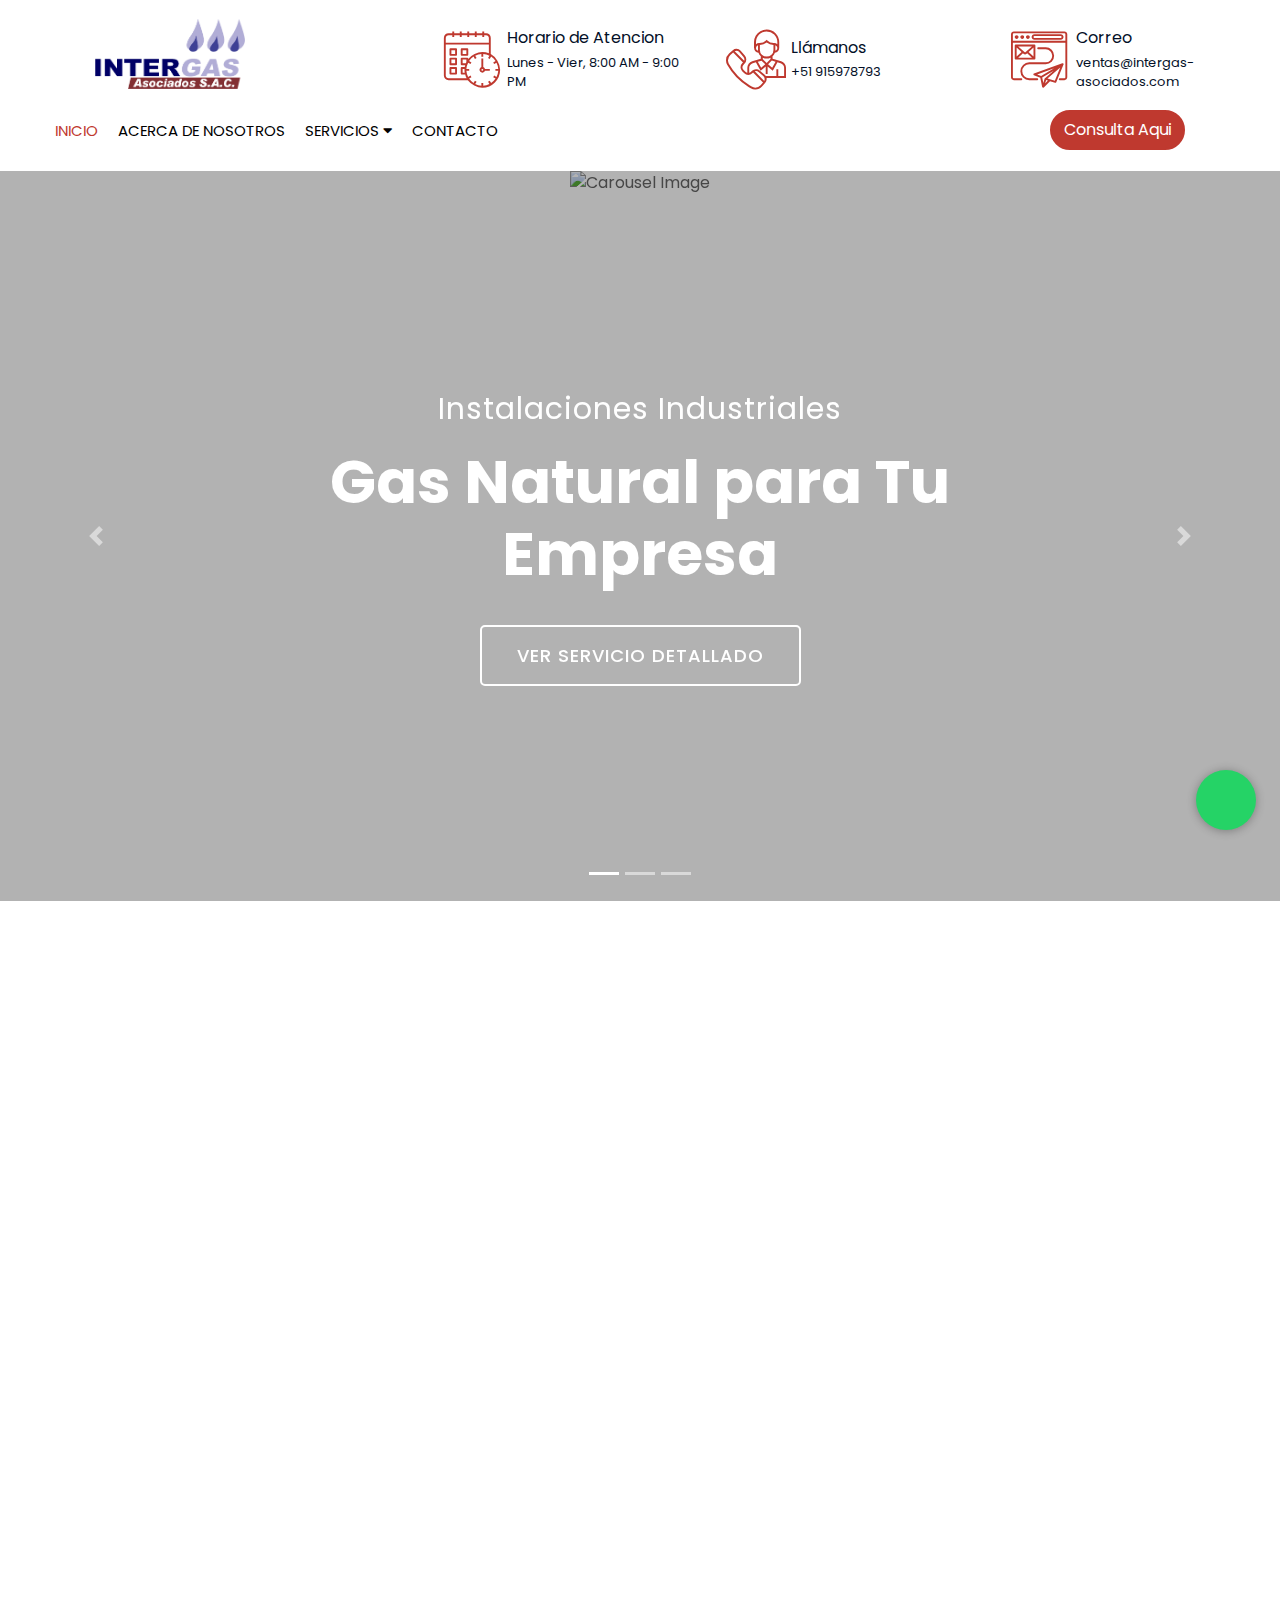
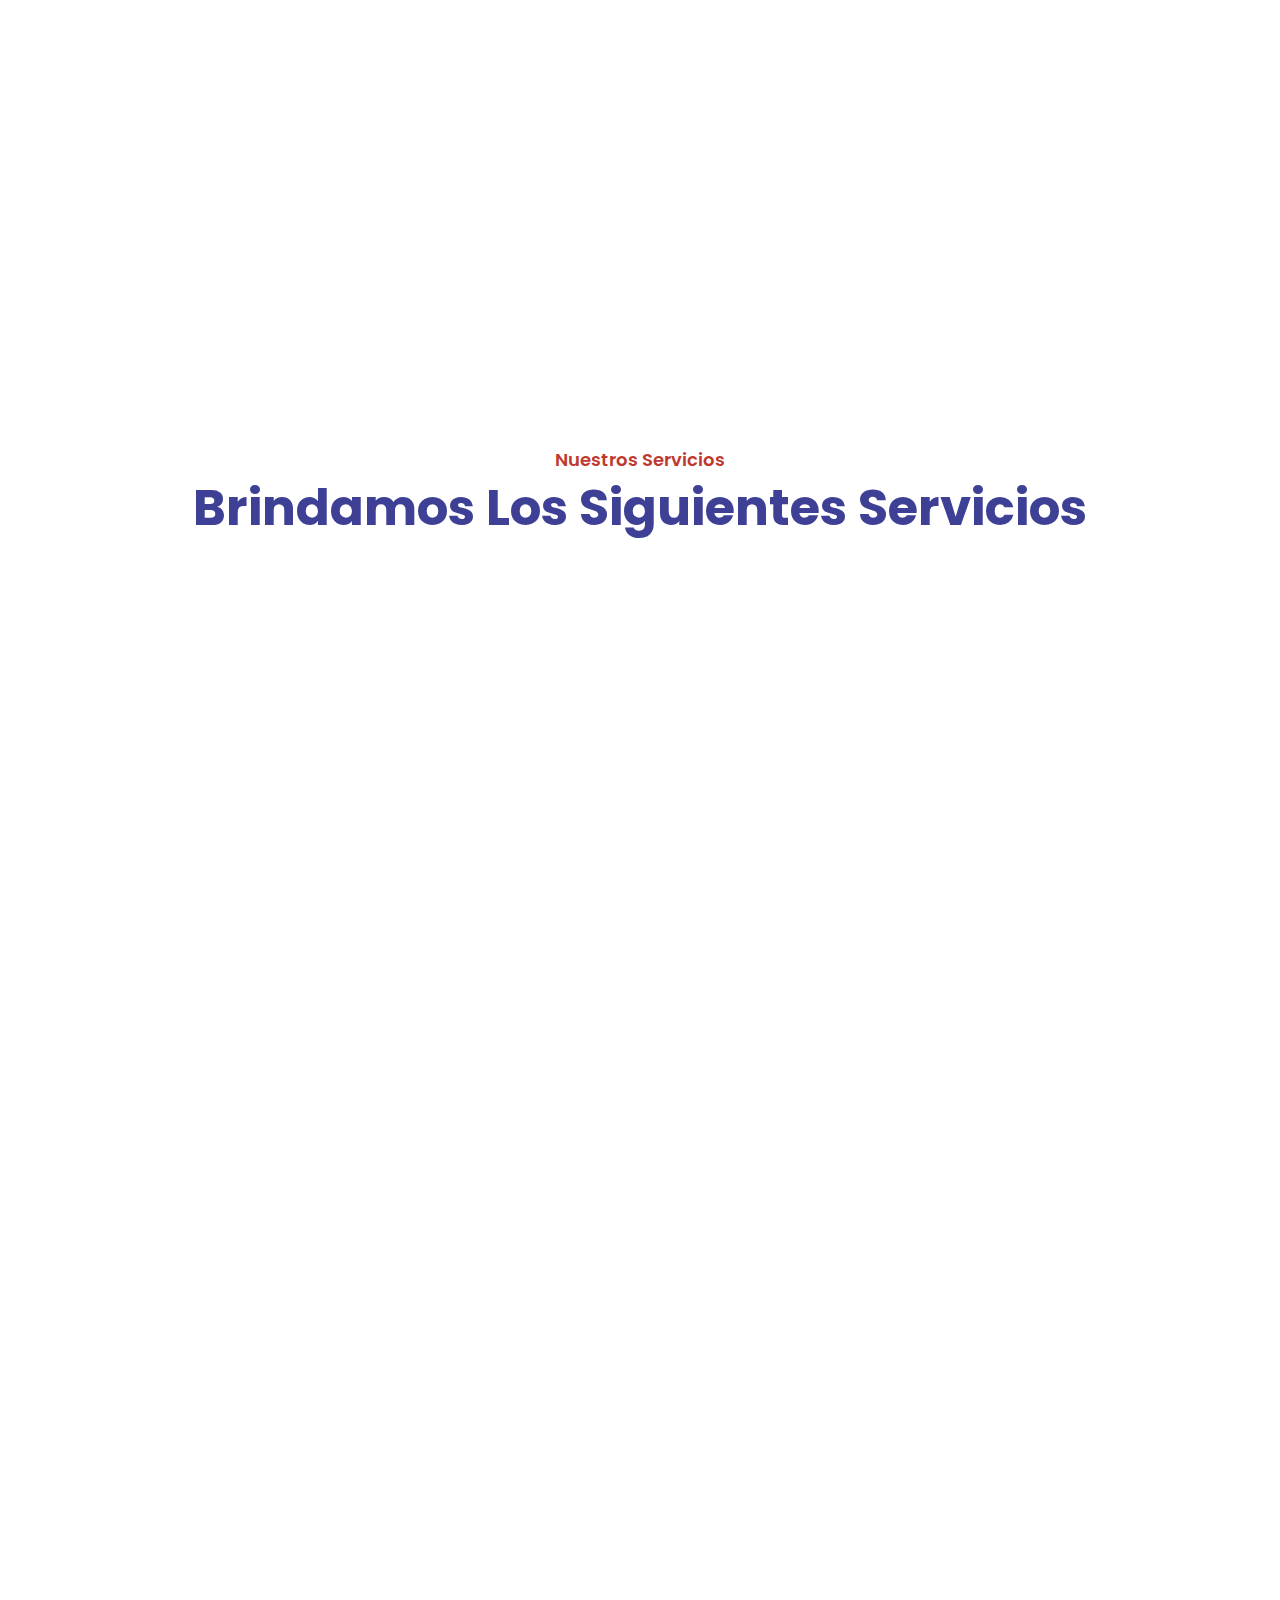
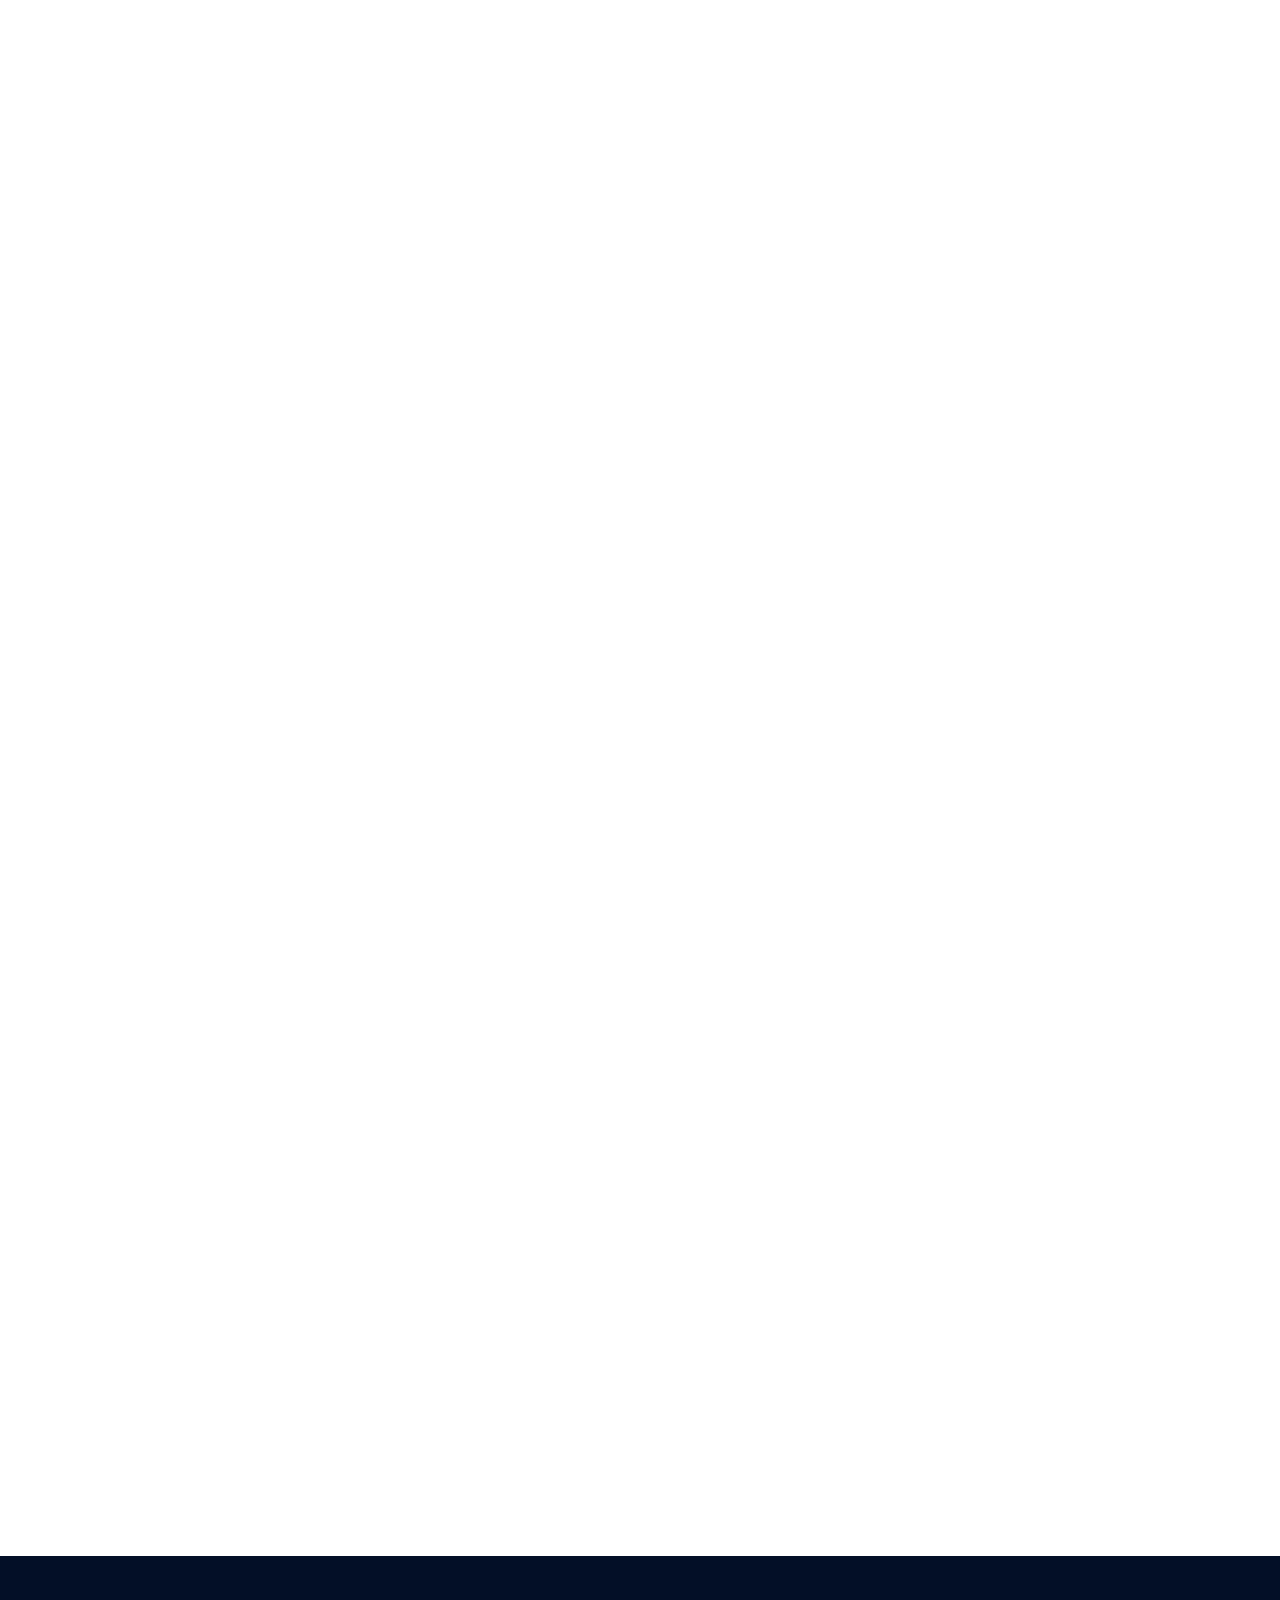
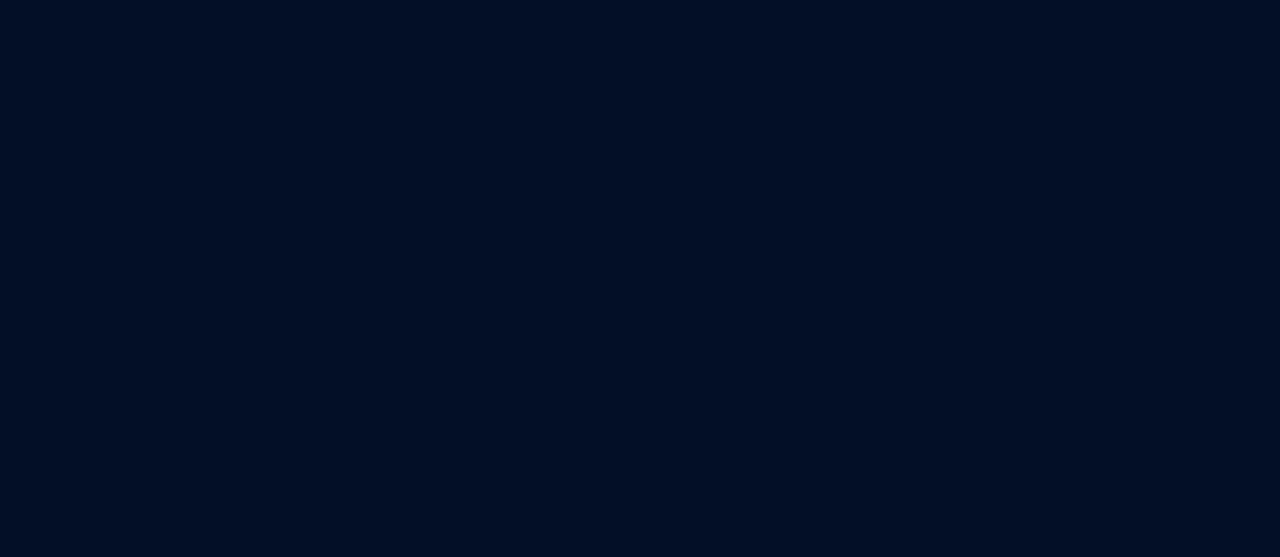
==== commit c7accc14: "fixing" ====
--- a/index.html
+++ b/index.html
@@ -383,6 +383,8 @@
                                         <li>Ampliaciones</li>
                                         <li>Mantenimiento quinquenal, anual y semestral</li>
                                         <li>Conversiones de equipos industriales a gas natural</li>
+                                        <li>Generadores de Electricidad a Gas Natural</li>
+                                        <li>Cogeneración</li>
                                     </ul>
                                     <a class="btn" href="instalaciones-industriales.html">Ver Más</a>
                                 </div>
@@ -485,6 +487,7 @@
                                     <ul>
                                         <li>Proyecto completo</li>
                                         <li>Puesta en marcha con el porcentaje de pureza necesario</li>
+                                        <li>Instalaciones de redes de oxígeno, argón, nitrógeno e hidrógeno</li>
                                         <li>Fabricación de tanques inoxidables</li>
                                         <li>Mantenimiento</li>
                                         <li>Cambio de zeolita</li>
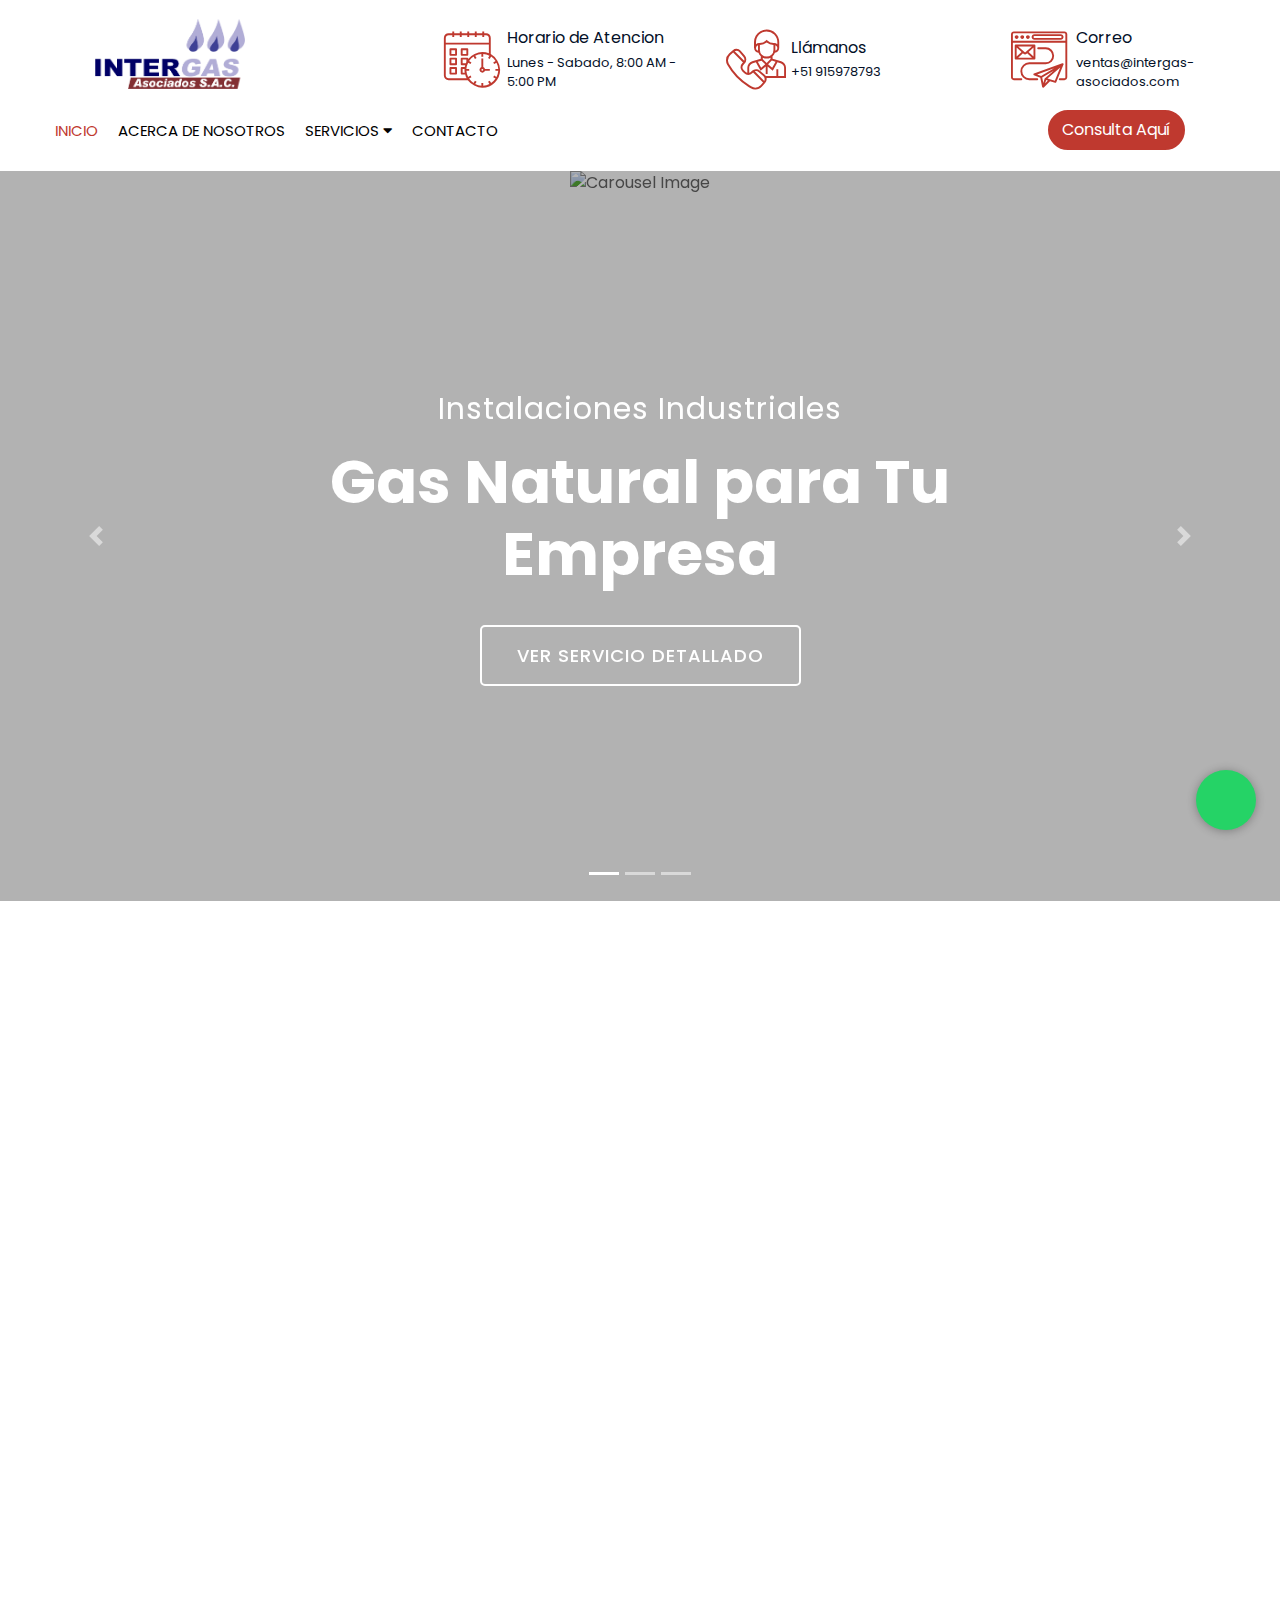
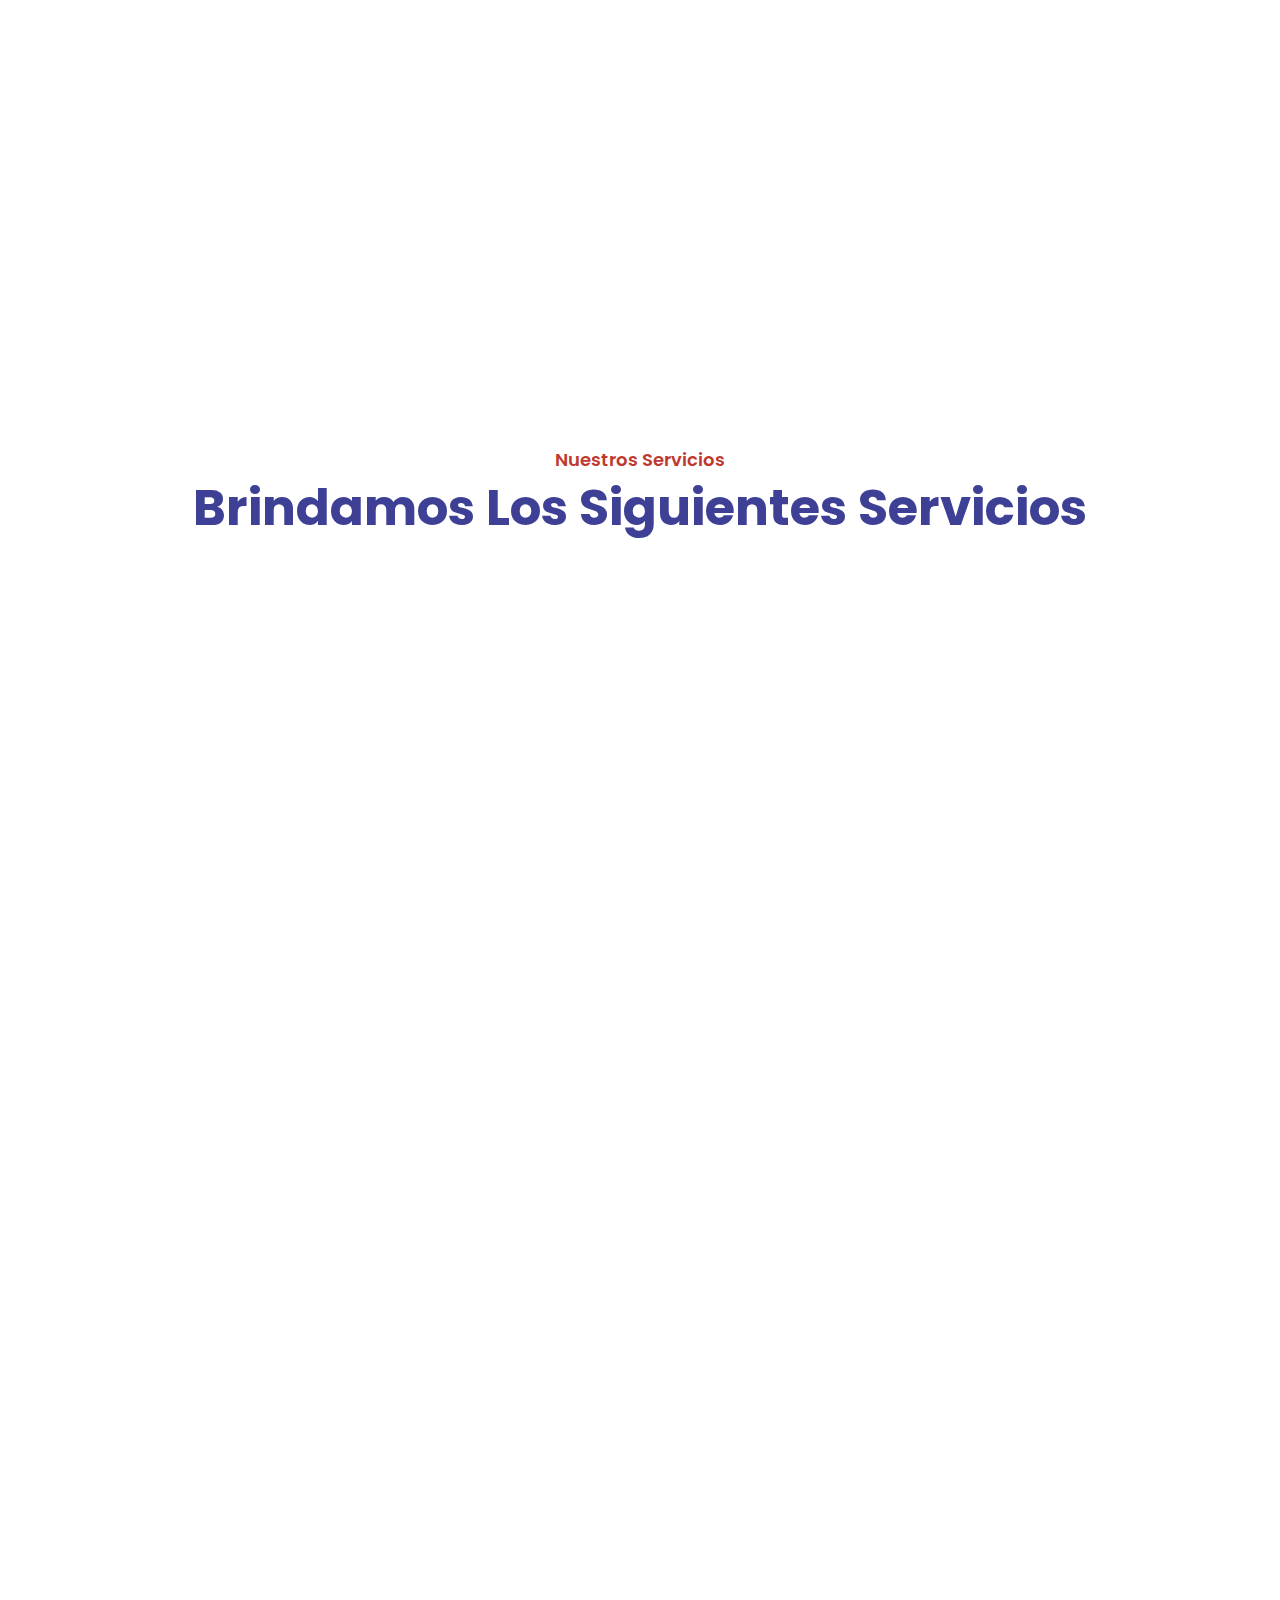
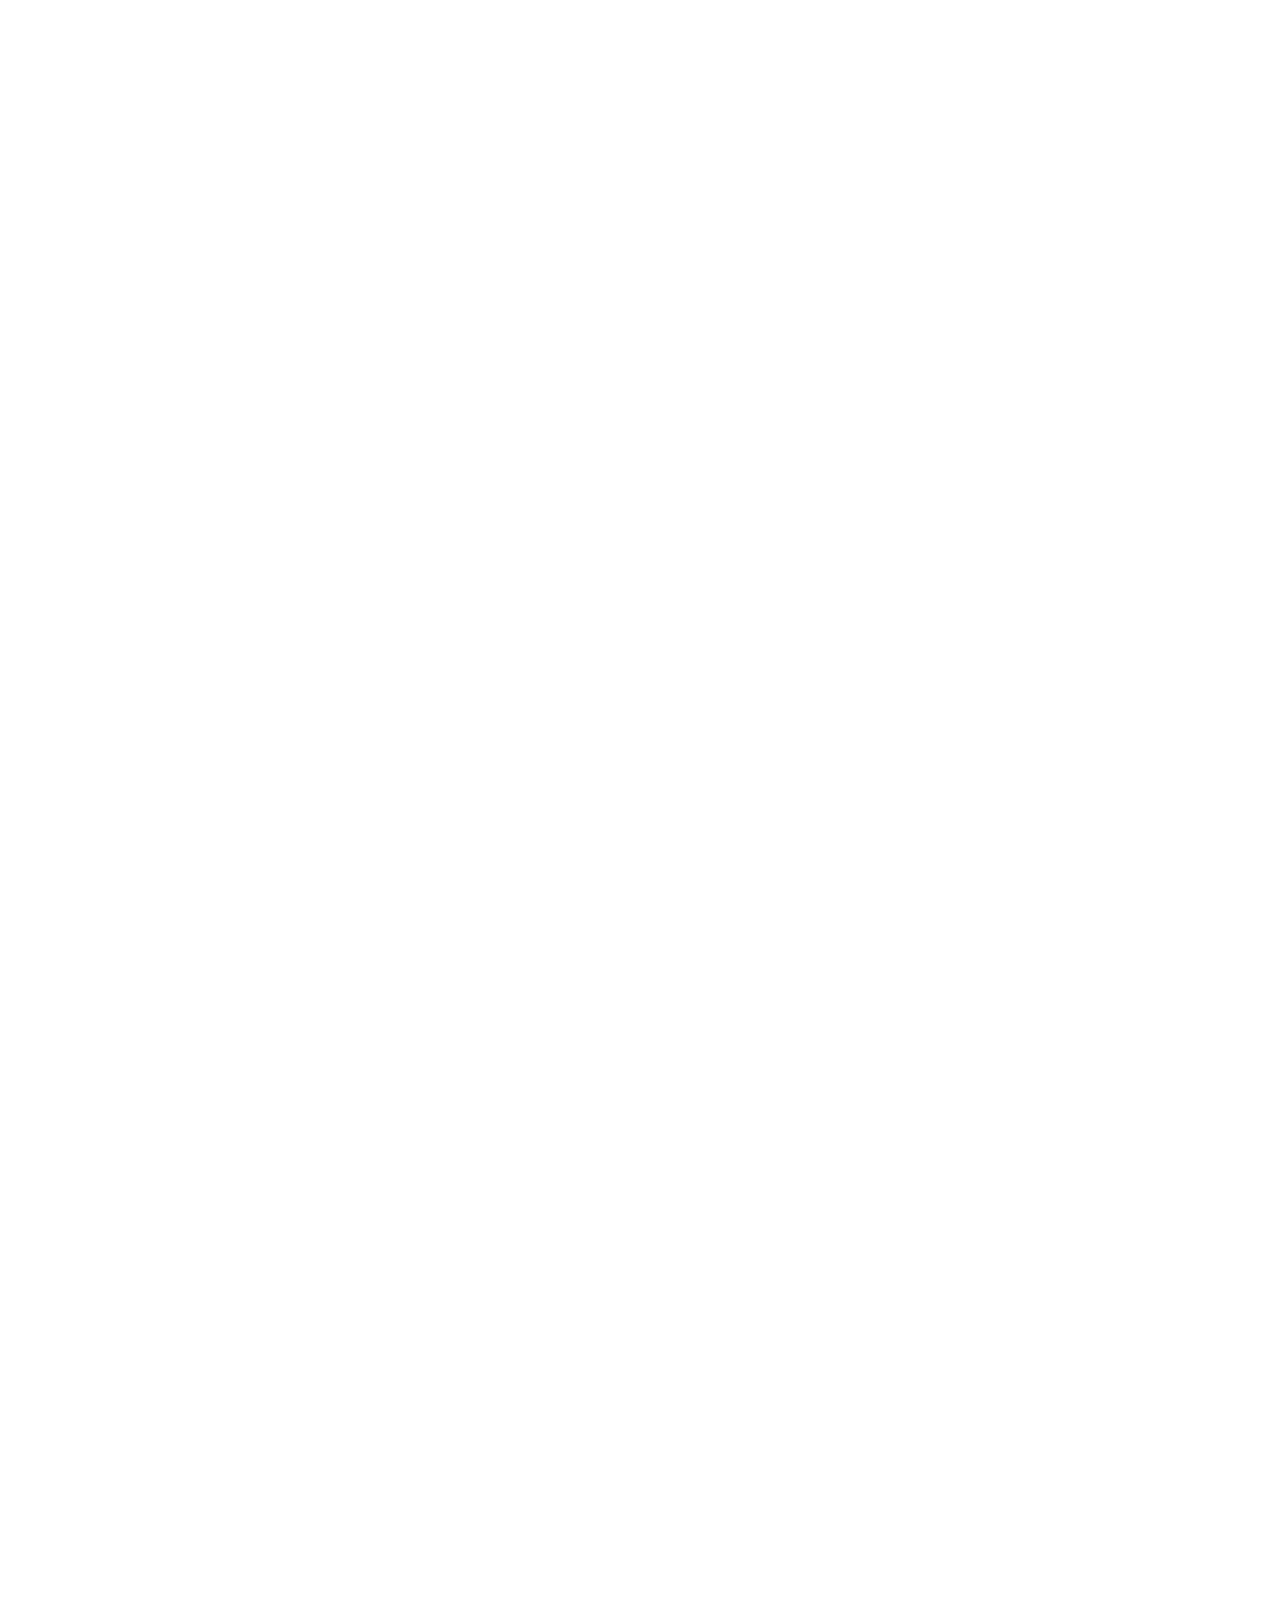
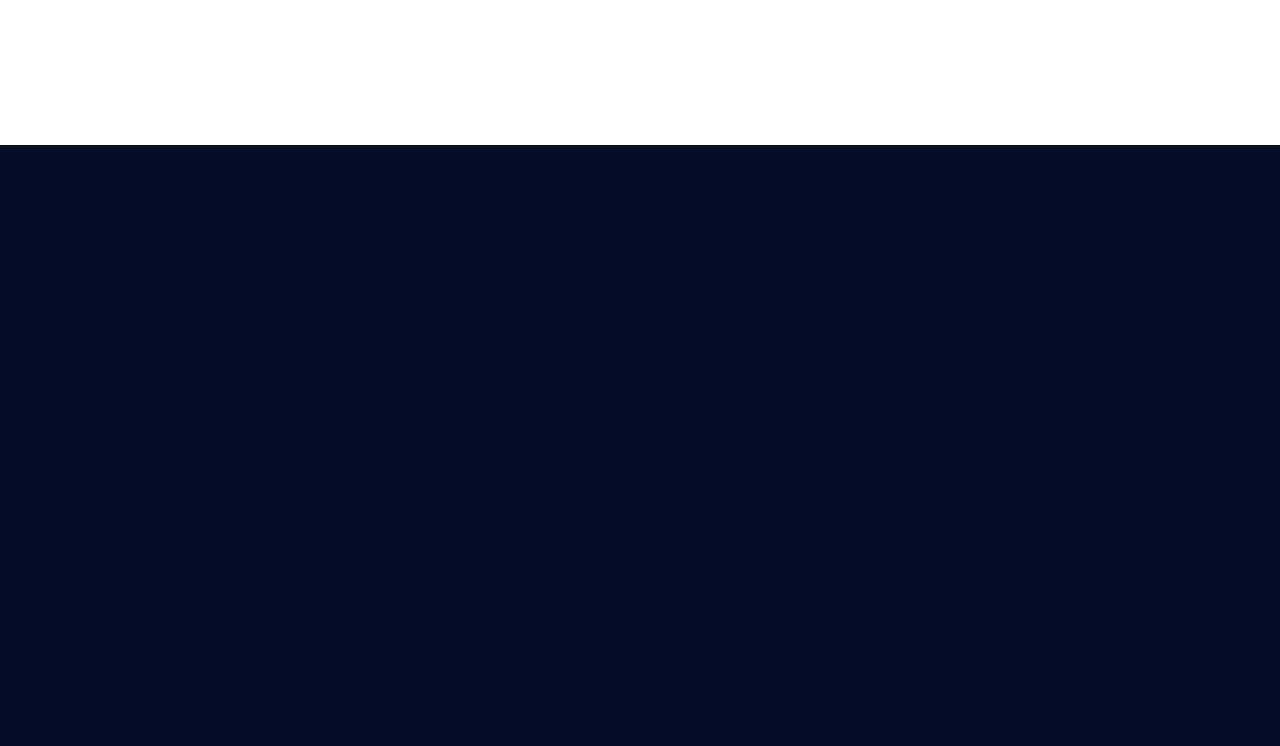
==== commit 102727fe: "messenger off" ====
--- a/index.html
+++ b/index.html
@@ -3,7 +3,7 @@
 
 <head>
     <meta charset="utf-8">
-    <title>Intergas Asociados</title>
+    <title>INTERGAS ASOCIADOS | Empresa altamente Calificada✔️</title>
     <meta property="og:title" content="INTERGAS ASOCIADOS | Empresa altamente Calificada✔️">
     <meta content="width=device-width, initial-scale=1.0" name="viewport">
     <meta content="Intergas, Intergas Asociados S.A.C., gas natural, gas natural domicilio, Intergas asociados"
@@ -64,7 +64,7 @@
                                     </div>
                                     <div class="top-bar-text">
                                         <h3>Horario de Atencion</h3>
-                                        <p>Lunes - Vier, 8:00 AM - 9:00 PM</p>
+                                        <p>Lunes - Sabado, 8:00 AM - 5:00 PM</p>
                                     </div>
                                 </div>
                             </div>
@@ -120,7 +120,7 @@
                                     <a href="instalaciones-industriales.html" class="dropdown-item">INSTALACIONES
                                         INDUSTRIALES</a>
                                     <a href="proyectos-grifos-liquidos-glp-gnv.html" class="dropdown-item">PROYECTOS DE
-                                        GRIFOS LIQUIDOS, GLP, GNV</a>
+                                        GRIFOS LÍQUIDOS, GLP, GNV</a>
                                     <a href="proyectos-redes-externas.html" class="dropdown-item">PROYECTO DE REDES
                                         EXTERNAS</a>
                                     <a href="proyectos-generacion-oxigeno.html" class="dropdown-item">PROYECTOS DE
@@ -132,8 +132,7 @@
                             <a href="contact.html" class="nav-item nav-link">Contacto</a>
                         </div>
                         <div class="ml-auto">
-                            <a class="btn" href="https://wa.me/+51915978793" rel="noopener" target="_blank">Consulta
-                                Aqui</a>
+                            <a class="btn" href="https://wa.me/+51915978793" rel="noopener" target="_blank">Consulta Aquí</a>
                         </div>
                     </div>
                 </nav>
@@ -172,7 +171,7 @@
                     <img src="img/index/gas.casa.webp" alt="Carousel Image">
                     <div class="carousel-caption">
                         <p class="animated fadeInRight">Gas Comercial y Residencial</p>
-                        <h1 class="animated fadeInLeft">Gas Natural Para tu Negocio o Hogar</h1>
+                        <h1 class="animated fadeInLeft">Gas Natural Para tu Negocio u Hogar</h1>
                         <a class="btn animated fadeInUp" href="instalacion-gas-comercial-residencial.html">Ver Servicio
                             Detallado</a>
                     </div>
@@ -201,8 +200,8 @@
                                 <i class="flaticon-worker"></i>
                             </div>
                             <div class="feature-text">
-                                <h3>Trabajadores Expertos</h3>
-                                <p>Con nuestros expertos ofrecemos servicios con los mejores estándares</p>
+                                <h3>Profesionales Competitivos</h3>
+                                <p>Con nuestros profesionales altamente calificados ofrecemos servicios de calidad.</p>
                             </div>
                         </div>
                     </div>
@@ -212,7 +211,7 @@
                                 <i class="flaticon-building"></i>
                             </div>
                             <div class="feature-text">
-                                <h3>Instalaciones Con Altos Estandres de Calidad</h3>
+                                <h3>Instalaciones Con Altos Estándares de Calidad</h3>
                                 <p>Nuestros proyectos cumplen con todos los estándares de calidad respaldados por ley
                                 </p>
                             </div>
@@ -339,8 +338,7 @@
                             <div class="blog-text">
                                 <div class="text_body">
                                     <ul>
-                                        <li>Diseño de proyectos de grifos para LIQUIDOS, GLP Y GNV en MINISTERIO DE
-                                            ENERGIA Y MINAS (MINEM):</li>
+                                        <li>Diseño de proyectos de grifos para LÍQUIDOS, GLP Y GNV en MINISTERIO DE ENERGÍA Y MINAS (MINEM):</li>
                                         <ul class="sub">
                                             <li>Declaración de impacto ambiental (DIA)</li>
                                             <li>Informe técnico Sustentatorio (ITS)</li>
@@ -349,7 +347,7 @@
                                         <ul class="sub">
                                             <li>Informe Técnico Favorable (ITF)</li>
                                         </ul>
-                                        <li>Realizamos obras llave en mano de GRIFOS GAS NATURAL, GLP, LIQUIDOS</li>
+                                        <li>Realizamos obras llave en mano de GRIFOS GAS NATURAL, GLP, LÍQUIDOS</li>
                                         <li>Mantenimiento integral mensual, anual y quinquenal de estaciones de GLP,
                                             GNV, GNC</li>
                                         <li>Instalación, modificación y ampliación de redes de GNV Y GLP</li>
@@ -363,7 +361,7 @@
                     <div class="col-lg-4 col-md-6 wow fadeInUp">
                         <div class="blog-item">
                             <div class="blog-img">
-                                <img src="img/index/image-82-1.webp" height="350" width="150" alt="Image">
+                                <img src="img/index/new0.webp" height="350" width="150" alt="Image">
                             </div>
                             <div class="blog-title">
                                 <a class="btn" href="instalaciones-industriales.html">
@@ -373,17 +371,18 @@
                             <div class="blog-text">
                                 <div class="text_body">
                                     <ul>
+                                        <li>Elaboración y ejecución de proyecto llave en mano de Gas Natural y GLP</li>
                                         <li>Tramitación y obtención de SFS con la concesionaria</li>
                                         <li>Elaboración del Proyecto Integral Gas 1,2 (PIG 1 y PIG 2)</li>
                                         <li>Fabricación y Montaje de Estación de Regulación y Medición (ERM)</li>
                                         <li>Fabricación y Montaje de Estación de Regulación Secundaria (ERS)</li>
                                         <li>Mantenimiento quinquenal, anual y semestral</li>
-                                        <li>Instalaciones Internas</li>
+                                        <li>Instalaciones internas GN y GLP</li>
                                         <li>Conversiones de calderos a GN Y GLP</li>
-                                        <li>Ampliaciones</li>
+                                        <li>Ampliaciones de tuberías de GN y GLP</li>
                                         <li>Mantenimiento quinquenal, anual y semestral</li>
                                         <li>Conversiones de equipos industriales a gas natural</li>
-                                        <li>Generadores de Electricidad a Gas Natural</li>
+                                        <li>Generación de electricidad mediante generadores suministrados por Gas Natural</li>
                                         <li>Cogeneración</li>
                                     </ul>
                                     <a class="btn" href="instalaciones-industriales.html">Ver Más</a>
@@ -404,9 +403,13 @@
                             <div class="blog-text">
                                 <div class="text_body">
                                     <ul>
-                                        <li>Instalaciones Internas puntos adicionales</li>
+                                        <li>Instalaciones de puntos adicionales Gas Natural Y GLP</li>
                                         <li>Fabricación y montaje de líneas en pe-al-pe o cobre</li>
-                                        <li>Habilitaciones de redes de gas abandonadas</li>
+                                        <li>Proyecto completo de
+                                            instalación de Gas Natural y GLP
+                                            multifamiliar</li>
+                                        <li>Habilitaciones de
+                                            redes de Gas Natural y GLP</li>
                                         <li>Certificación de la línea en pe-al-pe o cobre</li>
                                         <li>Mantenimiento quinquenal, anual y semestral</li>
                                     </ul>
@@ -418,11 +421,11 @@
                     <div class="col-lg-4 col-md-6 wow fadeInUp" data-wow-delay="0.2s">
                         <div class="blog-item">
                             <div class="blog-img">
-                                <img src="img/index/image (90).webp" height="350" width="150" alt="Image">
+                                <img src="img/index/image10.webp" height="350" width="150" alt="Image">
                             </div>
                             <div class="blog-title">
                                 <a class="btn" href="proyectos-redes-externas.html">
-                                    <h3>PROYECTO DE REDES EXTERNAS</h3>
+                                    <h3>PROYECTOS DE REDES EXTERNAS</h3>
                                 </a>
                             </div>
                             <div class="blog-text">
@@ -431,7 +434,7 @@
                                         <li>Proyecto completo</li>
                                         <li>Ampliaciones</li>
                                         <li>Líneas de polietileno de redes externas, acometidas</li>
-                                        <li>Unión de tuberías por técnica de electro-fusión</li>
+                                        <li>Unión de tuberías por técnica de electrofusión</li>
                                         <li>Excavación y reposición para el tendido de redes</li>
                                         <li>Líneas de acero SCH 40, 80, 160</li>
                                     </ul>
@@ -456,7 +459,7 @@
                                         <li>Trabajos de soldadura tipo TIG, MIG, arco eléctrico y acetileno, contamos
                                             con soldadores homologados 6G</li>
                                         <li>Instalaciones de redes de oxígeno, argón, nitrógeno e hidrógeno</li>
-                                        <li>Instalación sistema de inyección de aire y extracción CO2</li>
+                                        <li>Instalación sistema de inyección de aire y extracción CO₂</li>
                                         <li>Mantenimiento de caldero e instalaciones de tuberías de vapor</li>
                                         <li>Realizamos proyectos estructurales</li>
                                         <li>Realizamos todo tipo de proyectos comerciales e industriales en drywall</li>
@@ -492,7 +495,7 @@
                                         <li>Mantenimiento</li>
                                         <li>Cambio de zeolita</li>
                                     </ul>
-                                    <a class="btn" href="servicios-complementarios.html">Ver Más</a>
+                                    <a class="btn" href="proyectos-generacion-oxigeno.html">Ver Más</a>
                                 </div>
                             </div>
                         </div>
@@ -568,7 +571,7 @@
                             <h2>Tipos De servicio</h2>
                             <a href="proyectos-grifos-liquidos-glp-gnv.html">Proyectos de Grifos líquidos, GLP, GNV</a>
                             <a href="instalaciones-industriales.html">Instalaciones Industriales</a>
-                            <a href="instalacion-gas-comercial-residencial.html">Instalacion de GAS Comercial y
+                            <a href="instalacion-gas-comercial-residencial.html">Instalación de GAS Comercial y
                                 Residencial</a>
                             <a href="proyectos-redes-externas.html">Proyectos de Redes Externas</a>
                             <a href="servicios-complementarios.html">Servicios Complementarios</a>
@@ -578,9 +581,9 @@
                     </div>
                     <div class="col-md-6 col-lg-3 wow fadeIn">
                         <div class="footer-link">
-                            <h2>Paginas De Utilidad</h2>
+                            <h2>Páginas De Utilidad</h2>
                             <a href="about.html">Acerca de Nosotros</a>
-                            <a href="contact.html">Contactanos</a>
+                            <a href="contact.html">Contáctanos</a>
                         </div>
                     </div>
                 </div>
@@ -588,7 +591,7 @@
             <div class="container footer-menu wow fadeIn">
                 <div class="f-menu">
                     <a href="index.html">Inicio</a>
-                    <a href="contact.html">Contactanos</a>
+                    <a href="contact.html">Contáctanos</a>
                     <a href="contact.html">Ayuda</a>
                 </div>
             </div>
@@ -607,7 +610,8 @@
         <!-- Footer End -->
 
         <!-- whatsapp buttom -->
-        <a href="https://api.whatsapp.com/send?phone=+51915978793" aria-label="whatsapp" class="btn-wsp" rel="noopener" target="_blank">
+        <a href="https://api.whatsapp.com/send?phone=+51915978793" aria-label="whatsapp" class="btn-wsp" rel="noopener"
+            target="_blank">
             <i class="fa fa-whatsapp icono"></i>
         </a>
         <!-- whatsapp buttom ends -->
@@ -629,11 +633,11 @@
     <script src="https://kit.fontawesome.com/eb496ab1a0.js" crossorigin="anonymous"></script>
 
     <!-- Messenger plugin del chat Code -->
-    <div id="fb-root"></div>
+    <!-- <div id="fb-root"></div> -->
 
     <!-- Your plugin del chat code -->
-    <div id="fb-customer-chat" class="fb-customerchat">
-    </div>
+    <!-- <div id="fb-customer-chat" class="fb-customerchat">
+    </div> -->
 
     <!-- Template Javascript -->
     <script src="js/main.js"></script>
